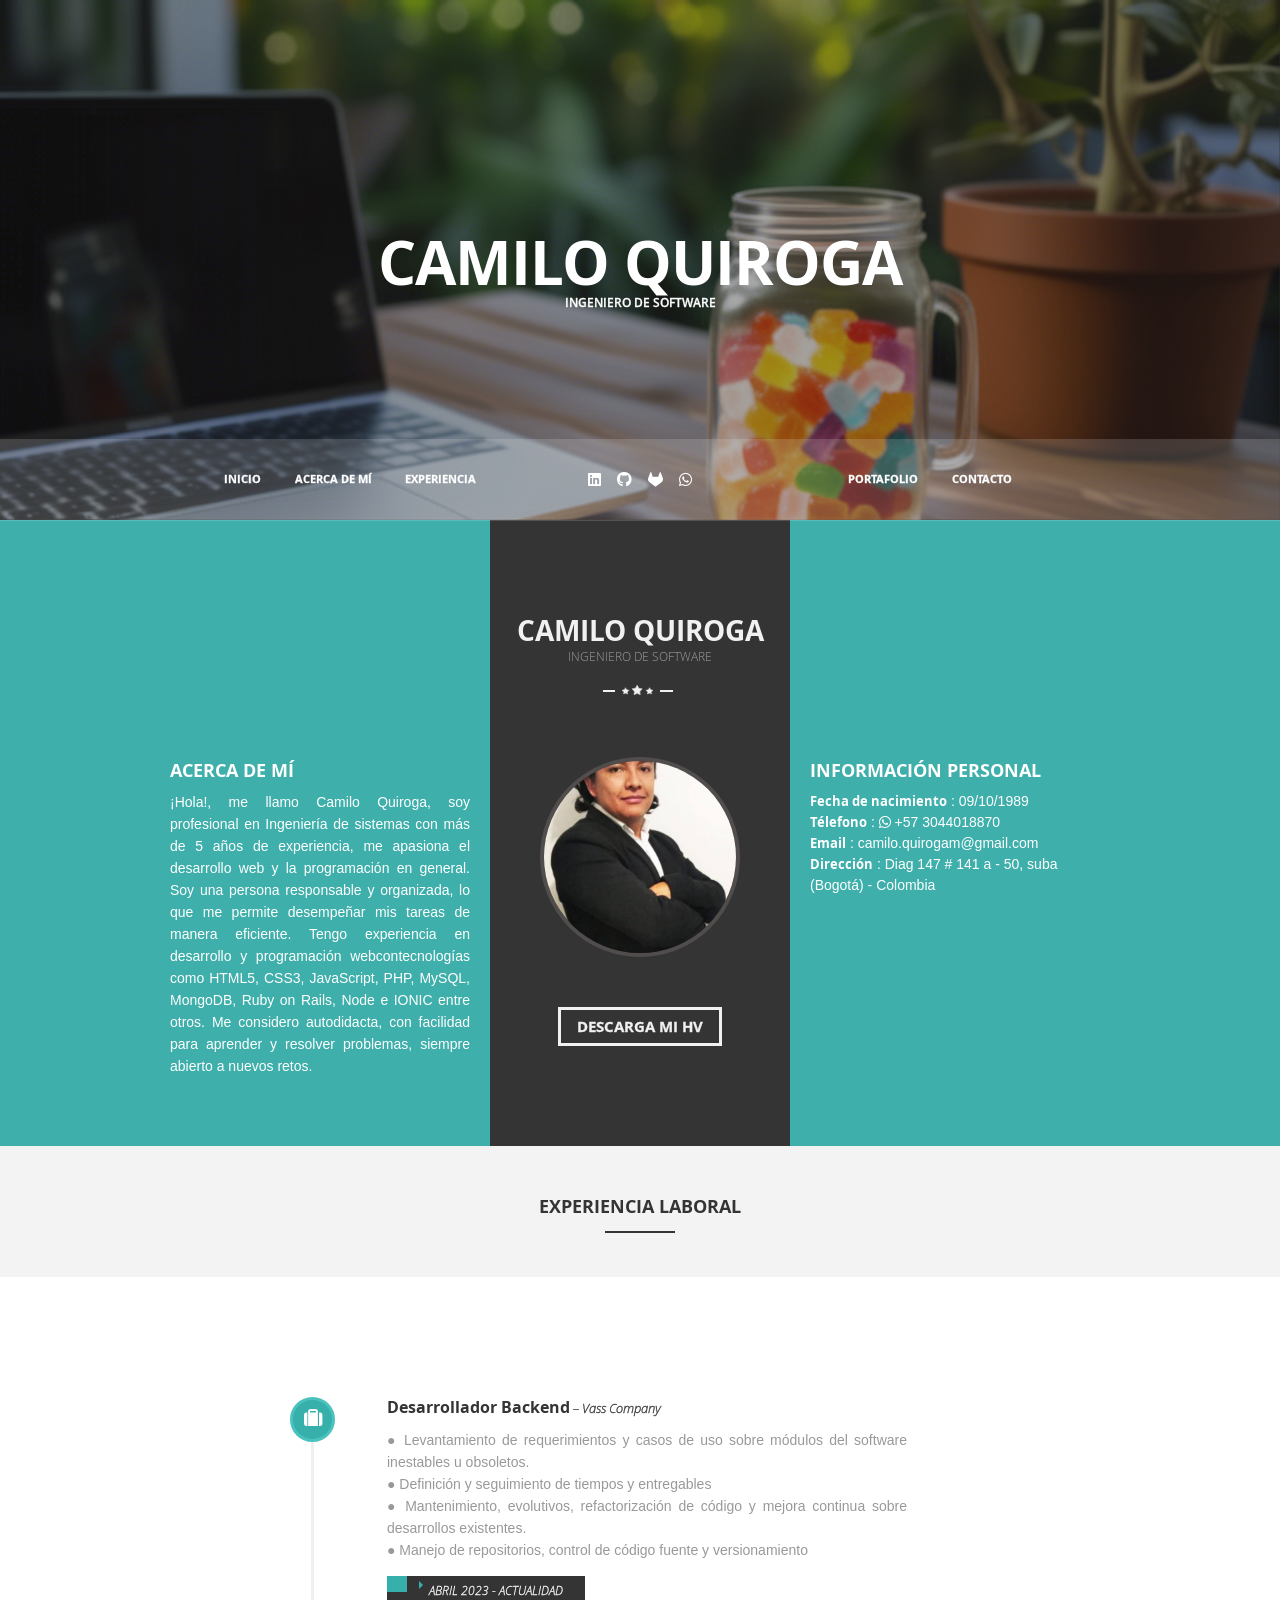
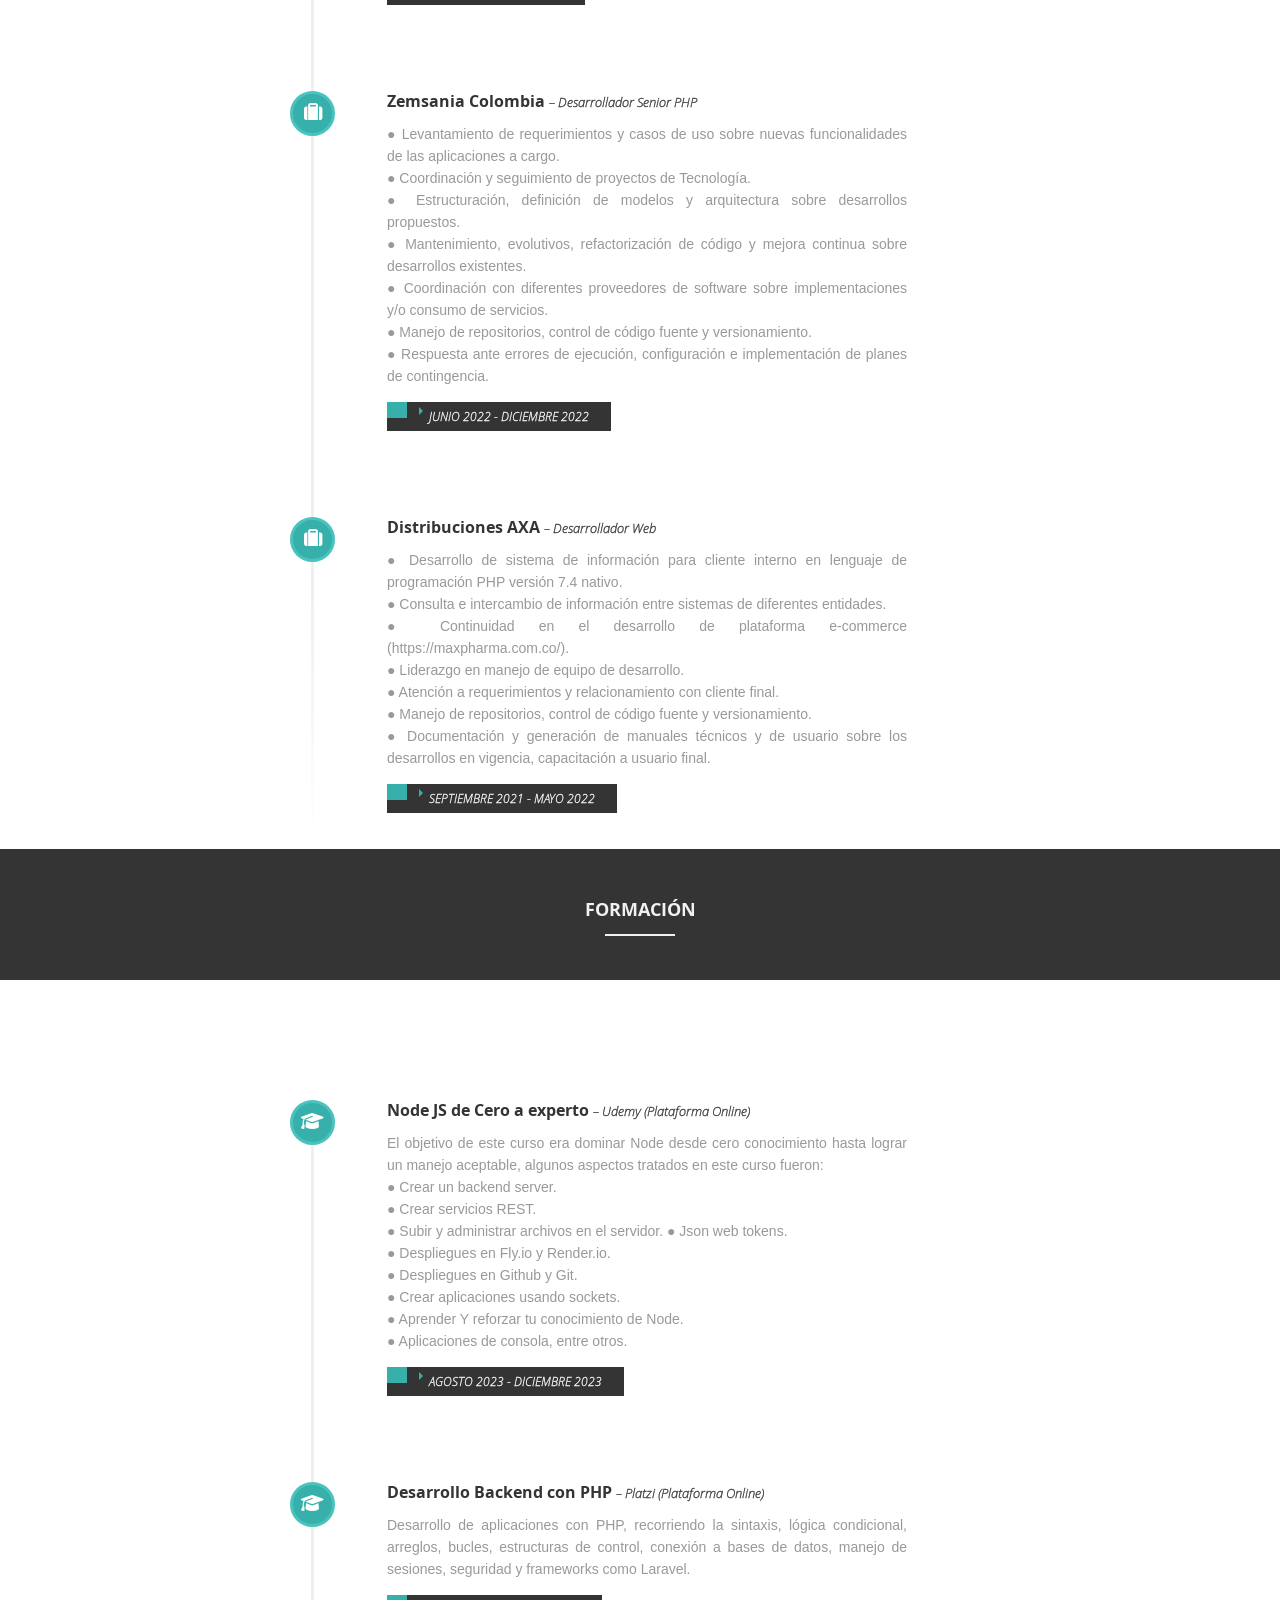
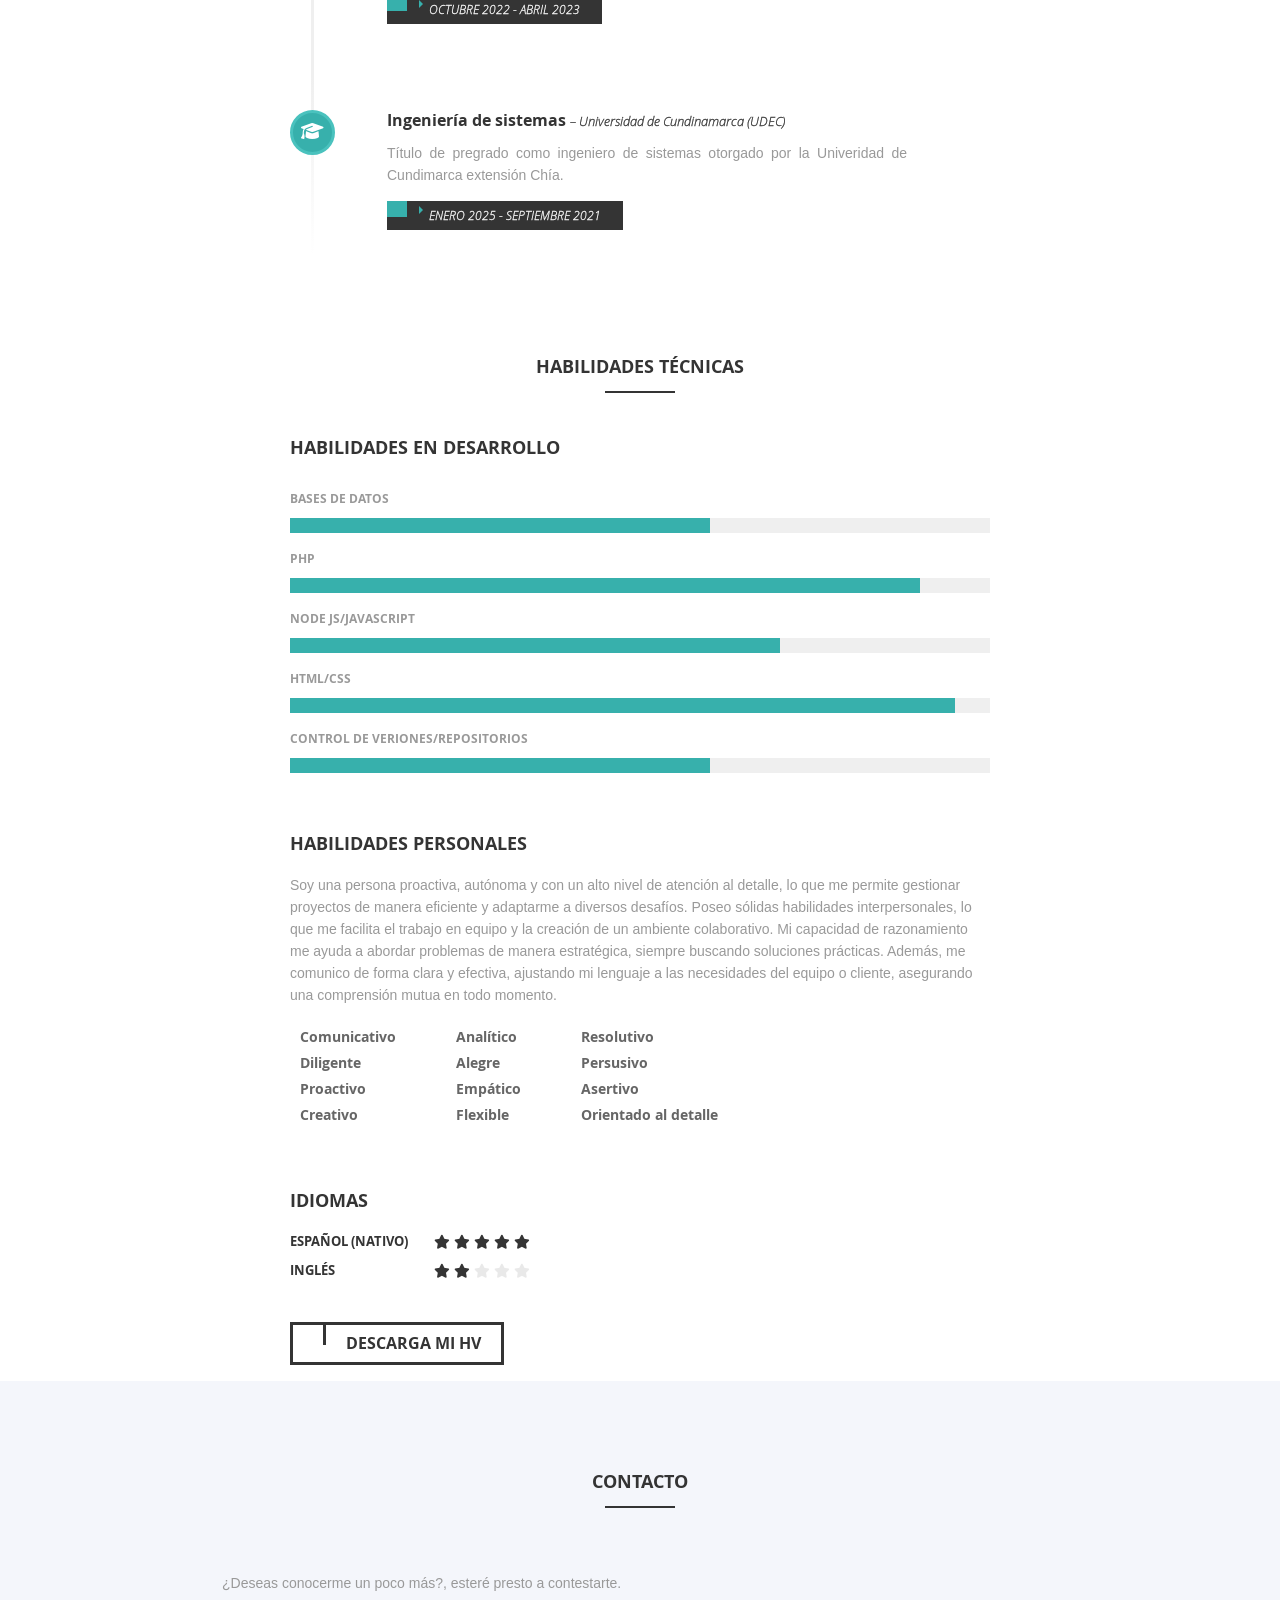
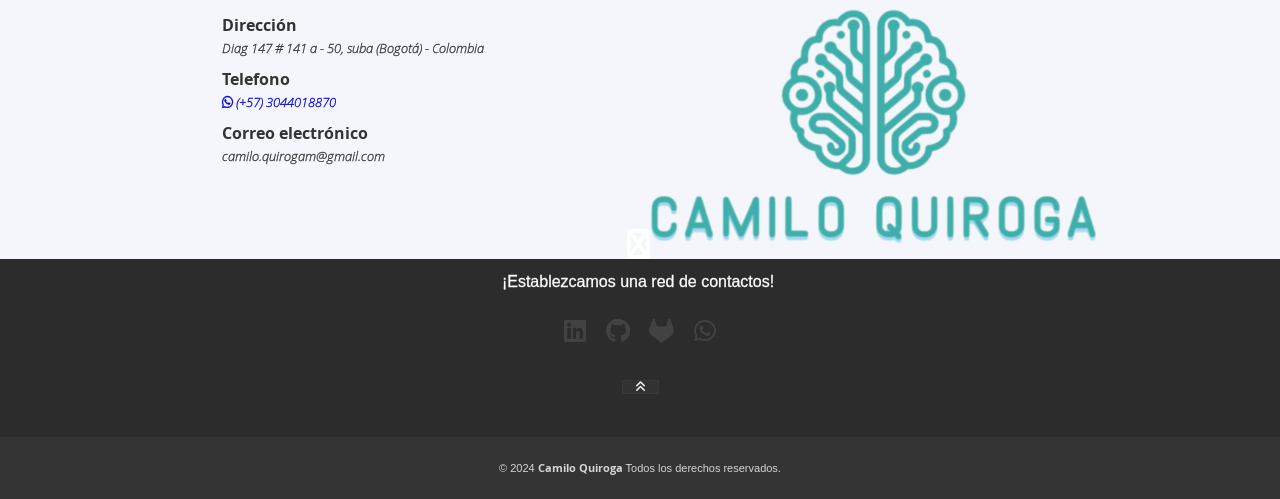
==== ES/index.html @ e5a6eadc "Portfolio base files" ====
<!DOCTYPE HTML>
<html>
<head>
	<meta http-equiv="Content-Type" content="text/html; charset=UTF-8">
	<meta name="author" content="Camilo Quiroga" />
	<meta name="viewport" content="width=device-width, initial-scale=1, maximum-scale=1">
	<title>Portafolio Camilo Quiroga</title>
	<link href="css/font.css" rel="stylesheet" type="text/css">
	<link href="css/etlinefont.css" rel="stylesheet" type="text/css">
	<link href="css/font-awesome.css" rel="stylesheet" type="text/css">
	<link href="css/base.css" rel="stylesheet" type="text/css">
	<link href="css/skeleton.css" rel="stylesheet" type="text/css">
	<link href="css/main.css" rel="stylesheet" type="text/css">
	<link href="css/magnific-popup.css" rel="stylesheet"  />
	<link href="css/flexslider.css" rel="stylesheet" />
	<link rel="icon" type="image/x-icon" href="images/favicon.ico">
	<link rel="stylesheet" href="https://cdnjs.cloudflare.com/ajax/libs/font-awesome/6.6.0/css/all.min.css" integrity="sha512-Kc323vGBEqzTmouAECnVceyQqyqdsSiqLQISBL29aUW4U/M7pSPA/gEUZQqv1cwx4OnYxTxve5UMg5GT6L4JJg==" crossorigin="anonymous" referrerpolicy="no-referrer" />
</head>
<body>
	<!-- Preloader -->
	<div id="loader">
			<!-- Preloader inner -->
	  <div id="loaderInner">
		<!-- Loader bars -->
			<div class="loaderBars">
				<span class="bar1 bar"></span>
				<span class="bar2 bar"></span>
				<span class="bar3 bar"></span>
			</div>
			<!-- End loader bars -->
	  </div>
	<!-- End preloader inner -->
	</div>
	<!-- End preloader -->
<!--Wrapper-->
<div id="wrapper">
	<!--Profile teaser-->
	<div class="profileTeaser ">
		<!--teaser-->
		<div class="teaser">
			<ul class="slide">
				<li><img src="images/profileImages/banner.jpg" class="slide" alt=""/>
						<div class="caption">
							<h1>Camilo Quiroga</h1>
							<p>Ingeniero de Software</p>
						</div>
				</li>
			</ul>
		</div>
		<!--End teaser-->
	</div>
	<!--End profile teaser-->
	<!--Header-->
	<header id="header" class="base">
		<!--Main header-->
			<div class="mainHeader default">
				<!--Container-->
			<div class="container clearfix">
				<a href="#" class="mobileBtn" ><i class="fa fa-bars"></i></a>
					<div class="six columns nav first">
							<!--Navigation-->
								<nav class="mainNav" >
								<ul>
									<li><a class="scroll" href="#wrapper">Inicio</a></li>
									<li><a class="scroll" href="#about">Acerca de mí</a></li>
									<li><a class="scroll" href="#resume">Experiencia</a></li>
								</ul>
								</nav>
							<!--End navigation-->
					</div>
			<div class="four columns headerSocials">
				<ul>
					<li><a href="https://www.linkedin.com/in/camilo-quiroga-b33b38131/"><i class="fa-brands fa-linkedin"></i></a></li>
					<li><a href="https://github.com/CQuiroga"><i class="fa-brands fa-github"></i></a></li>
					<li><a href="https://gitlab.com/camilo.quirogam"><i class="fa-brands fa-gitlab"></i></a></li>
					<li><a href="https://api.whatsapp.com/send/?phone=573044018870&text&type=phone_number&app_absent=0">
						<i class="fa-brands fa-whatsapp"></i></li></a>
					</li>
				</ul>
			</div>
				<div class="six columns nav second">
						<!--Navigation-->
							<nav class="mainNav" >
							<ul>
								<li><a class="scroll" href="#portfolio">Portafolio</a></li>
								<li><a class="scroll" href="#contact">Contacto</a></li>
							</ul>
							</nav>
						<!--End navigation-->
				</div>
			</div>
				<!--End container-->
			</div>
				<!--End main header-->
	</header>
	<!--End header-->
	<!--About section-->
			<section id="about" class="bgGreenDark">
						<!--Container-->
						<div class="container clearfix">
							<!--Intro-->
							<div class="one-third column intro">
								<h1>Acerca de mí</h1>
								<p style="text-align: justify;">
									¡Hola!, me llamo Camilo Quiroga, soy profesional en Ingeniería de sistemas con más de 5 años de experiencia,
									me apasiona el desarrollo web y la programación en general. Soy una persona responsable y organizada, 
									lo que me permite desempeñar mis tareas de manera eficiente. 
									Tengo experiencia en desarrollo y programación webcontecnologías como HTML5, CSS3, JavaScript, 
									PHP, MySQL, MongoDB, Ruby on Rails, Node e IONIC entre otros. Me considero autodidacta, con facilidad para aprender y resolver problemas, 
									siempre abierto a nuevos retos.</p>
							</div>
							<!--End intro-->
							<!--Profile-->
							<div class="one-third column profile tCenter bgGreyDark">
								<div class="innerProfile ">
							<div class="introTitle">
							<h1 class="prfTitle">Camilo Quiroga<span>Ingeniero de Software</span></h1>
							<img alt="" src="images/starL.png">
							</div>
							<div class="imgProfile">
								<img alt="" src="images/profileImages/foto.jpeg">
							</div>
							<a class=" btnLaunch " href="files/HV_Camilo_Quirogam.pdf">Descarga mi HV</a>
							</div>
							</div>
							<!--End profile-->
							<!--Info-->
							<div class="one-third column info">
								<h1>Información personal</h1>
								<ul>
									<li><span>Fecha de nacimiento</span> : 09/10/1989</li>
									<li><span>Télefono</span> : 
										<a href="https://api.whatsapp.com/send/?phone=573044018870&text&type=phone_number&app_absent=0" target="_blank" style="color: white;" rel="noopener noreferrer">
											<i class="fa-brands fa-whatsapp"></i> +57 3044018870</li>
										</a>
									<li><span>Email</span> : camilo.quirogam@gmail.com</li>
									<li><span>Dirección</span> : Diag 147 # 141 a - 50, suba (Bogotá) - Colombia</li>
								</ul>
							</div>
							<!--End info-->	
						</div>
						<!--End container-->
			</section>
			<!--End about section-->
	<!--Resume section-->
	<section id="resume" class="tCenter">
			<div class="tgreyHolder bgGrey ofsTMedium">
			<!--Big title-->
			<div class="bigTitle ">	
			<h1>Experiencia Laboral</h1>
			<img alt="" src="images/star.png">
			</div>
			<!--End big title-->				
			</div>
				<!--Container-->
				<div class="container clearfix">
			<!--Resume details-->							
					<div class="twelve columns resumeDetails margHTop margHBottom">
						<!--Employment-->
						<div class="employment">
							<!--Em-->
							<div class="em clearfix">
								<div class="dtIco">
									<span class="ico"><i class="fa fa-suitcase"></i></span>
								</div>
								<div class="det">
									<h3>Desarrollador Backend<span> – Vass Company</span> </h3>
									<p>● Levantamiento de requerimientos y casos de uso sobre módulos del
										software inestables u obsoletos. <br>
										● Definición y seguimiento de tiempos y entregables <br>
										● Mantenimiento, evolutivos, refactorización de código y mejora continua
										sobre desarrollos existentes. <br>
										● Manejo de repositorios, control de código fuente y versionamiento </p>
										<div class="date">
									<i class="fa fa-calendar-o"></i>
										<span>abril 2023 - Actualidad</span>
									</div>
								</div>
							</div>
							<!--End em-->
								<!--Em-->
								<div class="em clearfix">
									<div class="dtIco">
										<span class="ico"><i class="fa fa-suitcase"></i>
										</span>
									</div>
									<div class="det">
										<h3>Zemsania Colombia <span> – Desarrollador Senior PHP</span> </h3>
										<p>
											● Levantamiento de requerimientos y casos de uso sobre nuevas
											funcionalidades de las aplicaciones a cargo. <br>
											● Coordinación y seguimiento de proyectos de Tecnología. <br>
											● Estructuración, definición de modelos y arquitectura sobre desarrollos
											propuestos. <br>
											● Mantenimiento, evolutivos, refactorización de código y mejora continua
											sobre desarrollos existentes. <br>
											● Coordinación con diferentes proveedores de software sobre
											implementaciones y/o consumo de servicios. <br>
											● Manejo de repositorios, control de código fuente y
											versionamiento. <br>
											● Respuesta ante errores de ejecución, configuración e
											implementación de planes de contingencia.</p>
											<div class="date">
											<i class="fa fa-calendar-o"></i>
											<span>junio 2022 - diciembre 2022</span>
										</div>
									</div>
								</div>
								<!--End em-->
								<!--Em-->
								<div class="em clearfix">
									<div class="dtIco">
										<span class="ico"><i class="fa fa-suitcase"></i>
										</span>
									</div>
									<div class="det">
										<h3>Distribuciones AXA <span> – Desarrollador Web</span> </h3>
										<p>
											● Desarrollo de sistema de información para cliente interno en lenguaje
											de programación PHP versión 7.4 nativo. <br>
											● Consulta e intercambio de información entre sistemas de diferentes
											entidades. <br>
											● Continuidad en el desarrollo de plataforma e-commerce
											(https://maxpharma.com.co/). <br>
											● Liderazgo en manejo de equipo de desarrollo. <br>
											● Atención a requerimientos y relacionamiento con cliente final. <br>
											● Manejo de repositorios, control de código fuente y
											versionamiento. <br>
											● Documentación y generación de manuales técnicos y de usuario sobre
											los desarrollos en vigencia, capacitación a usuario final.</p>
											<div class="date">
											<i class="fa fa-calendar-o"></i>
											<span>septiembre 2021 - mayo 2022</span>
											
										</div>
									</div>
								</div>
								<!--End em-->
						</div>
						<!--End employment-->
						</div>
					<!--End resume details-->
					</div>
					<!--End container-->
						<div class="tdarkHolder bgGreyDark ofsTMedium">
						<!--Big title-->
						<div class="bigTitle dark">	
						<h1>Formación</h1>
						<img alt="" src="images/starL.png">
						</div>
						<!--End big title-->				
						</div>
							<!--Container-->
							<div class="container clearfix">
						<!--Resume details-->							
								<div class="twelve columns resumeDetails margHTop margHBottom">
									<!--Education-->
									<div class="education">
										<!--Ed-->
										<div class="ed clearfix">
											<div class="dtIco">
												<span class="ico"><i class="fa fa-graduation-cap"></i></span>
											</div>
											<div class="det">
												<h3>Node JS de Cero a experto <span> – Udemy (Plataforma Online)</span> </h3>
												<p>El objetivo de este curso era dominar Node desde cero conocimiento hasta lograr un manejo aceptable, algunos aspectos tratados en este curso fueron: <br>
													● Crear un backend server. <br>
													● Crear servicios REST. <br>
													● Subir y administrar archivos en el servidor.
													● Json web tokens. <br>
													● Despliegues en Fly.io y Render.io. <br>
													● Despliegues en Github y Git. <br>
													● Crear aplicaciones usando sockets. <br>
													● Aprender Y reforzar tu conocimiento de Node. <br>
													● Aplicaciones de consola, entre otros. </p>
													<div class="date">
													<i class="fa fa-calendar-o"></i>
													<span>Agosto 2023 - diciembre 2023</span>
													
												</div>
											</div>
										</div>
										<!--End ed-->
											<!--Ed-->
											<div class="ed clearfix">
												<div class="dtIco">
													<span class="ico"><i class="fa fa-graduation-cap"></i></span>
												</div>
												<div class="det">
													<h3>Desarrollo Backend con PHP <span> – Platzi (Plataforma Online)</span> </h3>
													<p>Desarrollo de aplicaciones con PHP, recorriendo la sintaxis, lógica condicional, arreglos, bucles, estructuras de control, conexión a bases de datos, manejo de sesiones, seguridad y frameworks como Laravel. </p>
														<div class="date">
														<i class="fa fa-calendar-o"></i>
														<span>octubre 2022 - abril 2023</span>
													</div>
												</div>
											</div>
											<!--End ed-->
											<!--Ed-->
											<div class="ed clearfix">
												<div class="dtIco">
													<span class="ico"><i class="fa fa-graduation-cap"></i></span>
												</div>
												<div class="det">
													<h3>Ingeniería de sistemas <span> – Universidad de Cundinamarca (UDEC)</span> </h3>
													<p>Título de pregrado como ingeniero de sistemas otorgado por la Univeridad de Cundimarca extensión Chía. </p>
														<div class="date">
														<i class="fa fa-calendar-o"></i>
														<span>enero 2025 - septiembre 2021</span>
													</div>
												</div>
											</div>
											<!--End ed-->
									</div>
									<!--End education-->
									</div>
								<!--End resume details-->
								</div>
								<!--End container-->
					<!--Skills-->			
					<div class="skills ofsTop ">
						<!--Big title-->
						<div class="bigTitle ">	
						<h1>Habilidades Técnicas</h1>
						<img src="images/star.png" alt="">
						</div>
						<!--End big title-->
						<!--Container-->
							<div class="container clearfix">							
							<!--Skills content-->
							<div class="skillsContent  twelve columns   margHBottom tLeft">
									<!--Skill-->
									<div class="skill ofsInBottom">
										<!--Skill title-->
										<div class="skillTitle ofsInBottom">
											<h1>Habilidades en desarrollo</h1>
										</div>
										<!--End skill title-->
										<!--Skill inner-->
										<div class="skillInner">
											<div class="skillBar">            
												 <div class="skillbarHolder">
												  <div class="skillbarTitle">Bases de datos</div>
												  <div class="percentage progra percent60"></div>    
												  </div>              
											</div>
											<div class="skillBar">            
											     <div class="skillbarHolder">
											      <div class="skillbarTitle">PHP</div>
											      <div class="percentage progra percent90"></div>    
											      </div>              
											</div>
											<div class="skillBar">            
											     <div class="skillbarHolder">
											      <div class="skillbarTitle">Node JS/Javascript</div>
											      <div class="percentage progra percent50"></div>    
											      </div>              
											</div>
											<div class="skillBar">            
											     <div class="skillbarHolder">
											      <div class="skillbarTitle">Html/Css</div>
											      <div class="percentage progra percent95"></div>    
											      </div>              
											</div>
											<div class="skillBar">            
												<div class="skillbarHolder">
												 <div class="skillbarTitle">Control de veriones/Repositorios</div>
												 <div class="percentage progra percent60"></div>    
												 </div>              
										   </div>
											</div>
											<!--End skill inner-->
									</div>
									<!--End skill-->
										<!--Skill-->
										<div class="skill ofsInBottom">
											<!--Skill title-->
											<div class="skillTitle ofsBSmall">
												<h1>Habilidades Personales</h1>
											</div>
											<!--End skill title-->
											<!--Skill inner-->
											<div class="skillInner">
												<div class="introSkill">
													<p>Soy una persona proactiva, autónoma y con un alto nivel de atención al detalle, 
														lo que me permite gestionar proyectos de manera eficiente y adaptarme a diversos desafíos. Poseo sólidas habilidades interpersonales,
														lo que me facilita el trabajo en equipo y la creación de un ambiente colaborativo. Mi capacidad de razonamiento me ayuda 
														a abordar problemas de manera estratégica, siempre buscando soluciones prácticas. Además, me comunico de forma clara y efectiva, 
														ajustando mi lenguaje a las necesidades del equipo o cliente, asegurando una comprensión mutua en todo momento. </p>	
												</div>
													<div class="personal ofsTSmall clearfix">	
														<ul class="pList">
														<li><i class="fa fa-arrow-circle-o-right"></i>Comunicativo</li>
														<li><i class="fa fa-arrow-circle-o-right"></i>Diligente</li>
														<li><i class="fa fa-arrow-circle-o-right"></i>Proactivo </li>
														<li><i class="fa fa-arrow-circle-o-right"></i>Creativo </li>
													</ul>
														<ul class="pList">
														<li><i class="fa fa-arrow-circle-o-right"></i>Analítico</li>
														<li><i class="fa fa-arrow-circle-o-right"></i>Alegre</li>
														<li><i class="fa fa-arrow-circle-o-right"></i>Empático</li>
														<li><i class="fa fa-arrow-circle-o-right"></i>Flexible</li>
													</ul>
														<ul class="pList">
														<li><i class="fa fa-arrow-circle-o-right"></i>Resolutivo</li>
														<li><i class="fa fa-arrow-circle-o-right"></i>Persusivo</li>
														<li><i class="fa fa-arrow-circle-o-right"></i>Asertivo</li>
														<li><i class="fa fa-arrow-circle-o-right"></i>Orientado al detalle</li>
														
													</ul>
													</div>
												</div>
												<!--End skill inner-->
										</div>
										<!--End skill-->
											<!--Skill-->
											<div class="skill ofsBMedium">
												<!--Skill title-->
												<div class="skillTitle ofsBSmall">
													<h1>Idiomas</h1>
												</div>
												<!--End skill title-->
												<!--Skill inner-->
												<div class="skillInner">
													<ul class="langList clearfix" style="display:grid;">
														<li>
															<h4>Español (nativo)</h4>
															<div class="rating">
															<span><i class="fa fa-star"></i></span>
															<span><i class="fa fa-star"></i></span>
															<span><i class="fa fa-star"></i></span>
															<span><i class="fa fa-star"></i></span>
															<span><i class="fa fa-star"></i></span>
															</div>
														</li>
															<li>
															<h4>Inglés</h4>
															<div class="rating">
															<span>	<i class="fa fa-star"></i></span>
															<span><i class="fa fa-star"></i></span>
															<span class="transparent"><i class="fa fa-star"></i></span>	
															<span class="transparent"><i class="fa fa-star"></i></span>	
															<span class="transparent"><i class="fa fa-star"></i></span>	
															</div>
														</li>
													</ul>
													</div>
													<!--End skill inner-->
											</div>
											<!--End skill-->
											<!--Bet Buttons-->
											<div class="getBtn">
												<div class="getCv">
												<a href="files/HV_Camilo_Quirogam.pdf"><i class="fa fa-arrow-circle-o-down"></i>
												<h3>Descarga mi HV</h3>
												</a>
												</div>
											</div>
											<!--End get buttons-->
							</div>
							<!--End skills content-->
						</div>
						<!--End container-->
					</div>
					<!--End skills-->	
	</section>
	<!--End resume section-->
		<!--Portfolio section-->
		<!--End portfolio section-->
							<!--Contact section-->
							<section id="contact" class=" contact ofsTop">
									<!--Big title-->
									<div class="bigTitle tCenter">	
									<h1>Contacto</h1>
									<img src="images/star.png" alt="">
									</div>
									<!--Contact inner-->
									<div class="contactInner clearfix">
									<!--Container-->
									<div class="container clearfix">
										<div class="sixteen columns">
											<!--Contact form-->
											<div class="contactForm">
														<!--Input columns-->
														<div class="inputColumns clearfix">
														<div class="column1">
															<div class="columnInner">
																<div class="det">
																	<p>¿Deseas conocerme un poco más?, esteré presto a contestarte. </p>
																	<br>
																	<h3>Dirección <span> <br>
																		Diag 147 # 141 a - 50, suba (Bogotá) - Colombia</span> 
																	</h3>
																	<h3>Telefono <span> <br>
																		<a href="https://api.whatsapp.com/send/?phone=573044018870&text&type=phone_number&app_absent=0" target="_blank" rel="noopener noreferrer">
																			<i class="fa-brands fa-whatsapp"></i> (+57) 3044018870</a></span> 
																   </h3>
																   <h3>Correo electrónico <span> <br>
																	camilo.quirogam@gmail.com</span> 
															   </h3>
																</div>
																</p>
															</div>
														</div>
														<!--Column-->
														<div class="column2">
															<div class="columnInner">
															 <img src="images/logo.png" alt="">
															</div>
														</div>
														<!--End column-->
														</div>
														<!--End input columns-->
												<!--Contact form message-->
												<!--End contact form message-->
											</div>
											<!--End contact form-->
										</div>
										</div>
										<!--End container-->
										</div>
										<!--End contact inner-->
							</section>
							<!--End contact section-->
								<!--Instagram feed-->
								<section class="instagramFeed">
									<!--Instagram inner-->
									<div class="instaInner">
										<div class="insta">
											<div class="instaTitle">
											<i class="fa fa-instagram"></i>
											<h3>¡Establezcamos una red de contactos!</h3>
										</div>
										</div>
									<ul class="instaFeed" id="instafeed"></ul>
									</div>
									<!--End instagram inner-->
								</section>
								<!--End instagram feed-->
								<!--Footer-->	
								<footer id="footer" class="footer tCenter">
								<!--Footer top-->
								<div class="footerTop ofsInTop ofsBMedium">
										<!--Container-->
										<div class="container clearfix">
												<!--Footer top inner-->
												<div class="ftInner">
												<ul class="socialsFooter">
													<li><a href="https://www.linkedin.com/in/camilo-quiroga-b33b38131/"><i class="fa-brands fa-linkedin"></i></a></li>
													<li><a href="https://github.com/CQuiroga"><i class="fa-brands fa-github"></i></a></li>
													<li><a href="https://gitlab.com/camilo.quirogam"><i class="fa-brands fa-gitlab"></i></a></li>
													<li><a href="https://api.whatsapp.com/send/?phone=573044018870&text&type=phone_number&app_absent=0" target="_blank" style="color: white;" rel="noopener noreferrer">
														<i class="fa-brands fa-whatsapp"></i></a>
													</li>
												</ul>
												<div class="top">
													<a class="scroll" href="#wrapper"><i class="fa fa-angle-double-up"></i></a>
												</div>	
												</div>
												<!--End footer top inner-->
										</div>
											<!--End container-->
								</div>
								<!--End footer top-->
							<!--Footer bottom-->
							<div class="footerBottom ofsTSmall ofsBSmall">
									<!--Container-->
									<div class="container clearfix">
											<!--Footer bottom inner-->
											<div class="fbInner">
											<p>&copy; 2024 <span class="brand">Camilo Quiroga</span> Todos los derechos reservados.</p>
											</div>
											<!--End footer bottom inner-->
							</div>
								<!--End container-->
							</div>
								<!--End footer bottom-->
						</footer>
					<!--End footer-->
</div>
<!--End wrapper-->
<!--Javascript-->
<script src="js/jquery-1.9.1.min.js" type="text/javascript"></script>
<script src="js/jquery-migrate-1.2.1.js" type="text/javascript"></script>
<script src="js/jquery.flexslider-min.js" type="text/javascript"></script>
<script src="js/jquery.easing.1.3.js" type="text/javascript"></script>
<script src="js/jquery.smooth-scroll.js" type="text/javascript"></script>
<script src="js/jquery.quicksand.js" type="text/javascript"></script>
<script src="js/modernizr.custom.js" type="text/javascript"></script>
<script src="js/jquery.magnific-popup.js" type="text/javascript"></script>
<script src="js/jquery.tweet.js" type="text/javascript"></script>
<script src="js/spectragram.min.js" type="text/javascript"></script>
<script src="js/Placeholders.min.js" type="text/javascript"></script>
<script src="js/script.js" type="text/javascript"></script>






<!-- Google analytics -->


<!-- End google analytics -->


</body>
</html>
---- ES/css/font.css ----
@font-face {
    font-family: 'open_sansbold';
    src: url('../font/OpenSans-Bold-webfont.eot');
    src: url('../font/OpenSans-Bold-webfont.eot?#iefix') format('embedded-opentype'),
		url('../font/OpenSans-Bold-webfont.woff') format('woff'),
		url('../font/OpenSans-Bold-webfont.ttf') format('truetype'),
         url('../OpenSans-Bold-webfont.svg#open_sansbold') format('svg');
    font-weight: normal;
    font-style: normal;

}

@font-face {
    font-family: 'open_sansbold_italic';
    src: url('../font/OpenSans-BoldItalic-webfont.eot');
    src: url('../font/OpenSans-BoldItalic-webfont.eot?#iefix') format('embedded-opentype'),
	url('../font/OpenSans-BoldItalic-webfont.woff') format('woff'),
         url('../font/OpenSans-BoldItalic-webfont.ttf') format('truetype'),
         url('../font/OpenSans-BoldItalic-webfont.svg#open_sansbold_italic') format('svg');
    font-weight: normal;
    font-style: normal;

}


@font-face {
    font-family: 'open_sansextrabold';
    src: url('../font/OpenSans-ExtraBold-webfont.eot');
    src: url('../font/OpenSans-ExtraBold-webfont.eot?#iefix') format('embedded-opentype'),
 		 url('../font/OpenSans-ExtraBold-webfont.woff') format('woff'),
         url('../font/OpenSans-ExtraBold-webfont.ttf') format('truetype'),
         url('../font/OpenSans-ExtraBold-webfont.svg#open_sansextrabold') format('svg');
    font-weight: normal;
    font-style: normal;

}


@font-face {
    font-family: 'open_sansextrabold_italic';
    src: url('../font/OpenSans-ExtraBoldItalic-webfont.eot');
    src: url('../font/OpenSans-ExtraBoldItalic-webfont.eot?#iefix') format('embedded-opentype'),
		 url('../font/OpenSans-ExtraBoldItalic-webfont.woff') format('woff'),
         url('../font/OpenSans-ExtraBoldItalic-webfont.ttf') format('truetype'),
         url('../font/OpenSans-ExtraBoldItalic-webfont.svg#open_sansextrabold_italic') format('svg');
    font-weight: normal;
    font-style: normal;

}


@font-face {
    font-family: 'open_sansitalic';
    src: url('../font/OpenSans-Italic-webfont.eot');
    src: url('../font/OpenSans-Italic-webfont.eot?#iefix') format('embedded-opentype'),
 		 url('../font/OpenSans-Italic-webfont.woff') format('woff'),
         url('../font/OpenSans-Italic-webfont.ttf') format('truetype'),
         url('../font/OpenSans-Italic-webfont.svg#open_sansitalic') format('svg');
    font-weight: normal;
    font-style: normal;

}


@font-face {
    font-family: 'open_sanslight';
    src: url('../font/OpenSans-Light-webfont.eot');
    src: url('../font/OpenSans-Light-webfont.eot?#iefix') format('embedded-opentype'),
 		 url('../font/OpenSans-Light-webfont.woff') format('woff'),
         url('../font/OpenSans-Light-webfont.ttf') format('truetype'),
         url('../font/OpenSans-Light-webfont.svg#open_sanslight') format('svg');
    font-weight: normal;
    font-style: normal;

}



@font-face {
    font-family: 'open_sanslight_italic';
    src: url('../font/OpenSans-LightItalic-webfont.eot');
    src: url('../font/OpenSans-LightItalic-webfont.eot?#iefix') format('embedded-opentype'),
		 url('../font/OpenSans-LightItalic-webfont.woff') format('woff'),
         url('../font/OpenSans-LightItalic-webfont.ttf') format('truetype'),
         url('../font/OpenSans-LightItalic-webfont.svg#open_sanslight_italic') format('svg');
    font-weight: normal;
    font-style: normal;

}

@font-face {
    font-family: 'open_sansregular';
    src: url('../font/OpenSans-Regular-webfont.eot');
    src: url('../font/OpenSans-Regular-webfont.eot?#iefix') format('embedded-opentype'),
		 url('../font/OpenSans-Regular-webfont.woff') format('woff'),
         url('../font/OpenSans-Regular-webfont.ttf') format('truetype'),
         url('../font/OpenSans-Regular-webfont.svg#open_sansregular') format('svg');
    font-weight: normal;
    font-style: normal;

}


@font-face {
    font-family: 'open_sanssemibold';
    src: url('../font/OpenSans-Semibold-webfont.eot');
    src: url('../font/OpenSans-Semibold-webfont.eot?#iefix') format('embedded-opentype'),
 		 url('../font/OpenSans-Semibold-webfont.woff') format('woff'),
         url('../font/OpenSans-Semibold-webfont.ttf') format('truetype'),
         url('../font/OpenSans-Semibold-webfont.svg#open_sanssemibold') format('svg');
    font-weight: normal;
    font-style: normal;

}

@font-face {
    font-family: 'open_sanssemibold_italic';
    src: url('../font/OpenSans-SemiboldItalic-webfont.eot');
    src: url('../font/OpenSans-SemiboldItalic-webfont.eot?#iefix') format('embedded-opentype'),
		 url('../font/OpenSans-SemiboldItalic-webfont.woff') format('woff'),
         url('../font/OpenSans-SemiboldItalic-webfont.ttf') format('truetype'),
         url('../font/OpenSans-SemiboldItalic-webfont.svg#open_sanssemibold_italic') format('svg');
    font-weight: normal;
    font-style: normal;

}





@font-face {
    font-family: 'RobotoBoldCondensed';
    src: url('../font/Roboto-BoldCondensed-webfont.eot');
    src: url('../font/Roboto-BoldCondensed-webfont.eot?#iefix') format('embedded-opentype'),
         url('../font/Roboto-BoldCondensed-webfont.woff') format('woff'),
         url('../font/Roboto-BoldCondensed-webfont.ttf') format('truetype'),
         url('../font/Roboto-BoldCondensed-webfont.svg#RobotoBoldCondensed') format('svg');
    font-weight: normal;
    font-style: normal;

}



@font-face {
    font-family: 'RobotoMedium';
    src: url('../font/Roboto-Medium-webfont.eot');
    src: url('../font/Roboto-Medium-webfont.eot?#iefix') format('embedded-opentype'),
         url('../font/Roboto-Medium-webfont.woff') format('woff'),
         url('../font/Roboto-Medium-webfont.ttf') format('truetype'),
         url('../font/Roboto-Medium-webfont.svg#RobotoMedium') format('svg');
    font-weight: normal;
    font-style: normal;

}
---- ES/css/etlinefont.css ----
@font-face {
	font-family: 'et-line';
	src:url('../font/et-line.eot');
	src:url('../font/et-line.eot?#iefix') format('embedded-opentype'),
		url('../font/et-line.woff') format('woff'),
		url('../font/et-line.ttf') format('truetype'),
		url('../font/et-line.svg#et-line') format('svg');
	font-weight: normal;
	font-style: normal;
}

/* Use the following CSS code if you want to use data attributes for inserting your icons */
[data-icon]:before {
	font-family: 'et-line';
	content: attr(data-icon);
	speak: none;
	font-weight: normal;
	font-variant: normal;
	text-transform: none;
	line-height: 1;
	-webkit-font-smoothing: antialiased;
	-moz-osx-font-smoothing: grayscale;
	display:inline-block;
}

/* Use the following CSS code if you want to have a class per icon */
/*
Instead of a list of all class selectors,
you can use the generic selector below, but it's slower:
[class*="icon-"] {
*/
.icon-mobile, .icon-laptop, .icon-desktop, .icon-tablet, .icon-phone, .icon-document, .icon-documents, .icon-search, .icon-clipboard, .icon-newspaper, .icon-notebook, .icon-book-open, .icon-browser, .icon-calendar, .icon-presentation, .icon-picture, .icon-pictures, .icon-video, .icon-camera, .icon-printer, .icon-toolbox, .icon-briefcase, .icon-wallet, .icon-gift, .icon-bargraph, .icon-grid, .icon-expand, .icon-focus, .icon-edit, .icon-adjustments, .icon-ribbon, .icon-hourglass, .icon-lock, .icon-megaphone, .icon-shield, .icon-trophy, .icon-flag, .icon-map, .icon-puzzle, .icon-basket, .icon-envelope, .icon-streetsign, .icon-telescope, .icon-gears, .icon-key, .icon-paperclip, .icon-attachment, .icon-pricetags, .icon-lightbulb, .icon-layers, .icon-pencil, .icon-tools, .icon-tools-2, .icon-scissors, .icon-paintbrush, .icon-magnifying-glass, .icon-circle-compass, .icon-linegraph, .icon-mic, .icon-strategy, .icon-beaker, .icon-caution, .icon-recycle, .icon-anchor, .icon-profile-male, .icon-profile-female, .icon-bike, .icon-wine, .icon-hotairballoon, .icon-globe, .icon-genius, .icon-map-pin, .icon-dial, .icon-chat, .icon-heart, .icon-cloud, .icon-upload, .icon-download, .icon-target, .icon-hazardous, .icon-piechart, .icon-speedometer, .icon-global, .icon-compass, .icon-lifesaver, .icon-clock, .icon-aperture, .icon-quote, .icon-scope, .icon-alarmclock, .icon-refresh, .icon-happy, .icon-sad, .icon-facebook, .icon-twitter, .icon-googleplus, .icon-rss, .icon-tumblr, .icon-linkedin, .icon-dribbble {
	font-family: 'et-line';
	speak: none;
	font-style: normal;
	font-weight: normal;
	font-variant: normal;
	text-transform: none;
	line-height: 1;
	-webkit-font-smoothing: antialiased;
	-moz-osx-font-smoothing: grayscale;
	display:inline-block;
}
.icon-mobile:before {
	content: "\e000";
}
.icon-laptop:before {
	content: "\e001";
}
.icon-desktop:before {
	content: "\e002";
}
.icon-tablet:before {
	content: "\e003";
}
.icon-phone:before {
	content: "\e004";
}
.icon-document:before {
	content: "\e005";
}
.icon-documents:before {
	content: "\e006";
}
.icon-search:before {
	content: "\e007";
}
.icon-clipboard:before {
	content: "\e008";
}
.icon-newspaper:before {
	content: "\e009";
}
.icon-notebook:before {
	content: "\e00a";
}
.icon-book-open:before {
	content: "\e00b";
}
.icon-browser:before {
	content: "\e00c";
}
.icon-calendar:before {
	content: "\e00d";
}
.icon-presentation:before {
	content: "\e00e";
}
.icon-picture:before {
	content: "\e00f";
}
.icon-pictures:before {
	content: "\e010";
}
.icon-video:before {
	content: "\e011";
}
.icon-camera:before {
	content: "\e012";
}
.icon-printer:before {
	content: "\e013";
}
.icon-toolbox:before {
	content: "\e014";
}
.icon-briefcase:before {
	content: "\e015";
}
.icon-wallet:before {
	content: "\e016";
}
.icon-gift:before {
	content: "\e017";
}
.icon-bargraph:before {
	content: "\e018";
}
.icon-grid:before {
	content: "\e019";
}
.icon-expand:before {
	content: "\e01a";
}
.icon-focus:before {
	content: "\e01b";
}
.icon-edit:before {
	content: "\e01c";
}
.icon-adjustments:before {
	content: "\e01d";
}
.icon-ribbon:before {
	content: "\e01e";
}
.icon-hourglass:before {
	content: "\e01f";
}
.icon-lock:before {
	content: "\e020";
}
.icon-megaphone:before {
	content: "\e021";
}
.icon-shield:before {
	content: "\e022";
}
.icon-trophy:before {
	content: "\e023";
}
.icon-flag:before {
	content: "\e024";
}
.icon-map:before {
	content: "\e025";
}
.icon-puzzle:before {
	content: "\e026";
}
.icon-basket:before {
	content: "\e027";
}
.icon-envelope:before {
	content: "\e028";
}
.icon-streetsign:before {
	content: "\e029";
}
.icon-telescope:before {
	content: "\e02a";
}
.icon-gears:before {
	content: "\e02b";
}
.icon-key:before {
	content: "\e02c";
}
.icon-paperclip:before {
	content: "\e02d";
}
.icon-attachment:before {
	content: "\e02e";
}
.icon-pricetags:before {
	content: "\e02f";
}
.icon-lightbulb:before {
	content: "\e030";
}
.icon-layers:before {
	content: "\e031";
}
.icon-pencil:before {
	content: "\e032";
}
.icon-tools:before {
	content: "\e033";
}
.icon-tools-2:before {
	content: "\e034";
}
.icon-scissors:before {
	content: "\e035";
}
.icon-paintbrush:before {
	content: "\e036";
}
.icon-magnifying-glass:before {
	content: "\e037";
}
.icon-circle-compass:before {
	content: "\e038";
}
.icon-linegraph:before {
	content: "\e039";
}
.icon-mic:before {
	content: "\e03a";
}
.icon-strategy:before {
	content: "\e03b";
}
.icon-beaker:before {
	content: "\e03c";
}
.icon-caution:before {
	content: "\e03d";
}
.icon-recycle:before {
	content: "\e03e";
}
.icon-anchor:before {
	content: "\e03f";
}
.icon-profile-male:before {
	content: "\e040";
}
.icon-profile-female:before {
	content: "\e041";
}
.icon-bike:before {
	content: "\e042";
}
.icon-wine:before {
	content: "\e043";
}
.icon-hotairballoon:before {
	content: "\e044";
}
.icon-globe:before {
	content: "\e045";
}
.icon-genius:before {
	content: "\e046";
}
.icon-map-pin:before {
	content: "\e047";
}
.icon-dial:before {
	content: "\e048";
}
.icon-chat:before {
	content: "\e049";
}
.icon-heart:before {
	content: "\e04a";
}
.icon-cloud:before {
	content: "\e04b";
}
.icon-upload:before {
	content: "\e04c";
}
.icon-download:before {
	content: "\e04d";
}
.icon-target:before {
	content: "\e04e";
}
.icon-hazardous:before {
	content: "\e04f";
}
.icon-piechart:before {
	content: "\e050";
}
.icon-speedometer:before {
	content: "\e051";
}
.icon-global:before {
	content: "\e052";
}
.icon-compass:before {
	content: "\e053";
}
.icon-lifesaver:before {
	content: "\e054";
}
.icon-clock:before {
	content: "\e055";
}
.icon-aperture:before {
	content: "\e056";
}
.icon-quote:before {
	content: "\e057";
}
.icon-scope:before {
	content: "\e058";
}
.icon-alarmclock:before {
	content: "\e059";
}
.icon-refresh:before {
	content: "\e05a";
}
.icon-happy:before {
	content: "\e05b";
}
.icon-sad:before {
	content: "\e05c";
}
.icon-facebook:before {
	content: "\e05d";
}
.icon-twitter:before {
	content: "\e05e";
}
.icon-googleplus:before {
	content: "\e05f";
}
.icon-rss:before {
	content: "\e060";
}
.icon-tumblr:before {
	content: "\e061";
}
.icon-linkedin:before {
	content: "\e062";
}
.icon-dribbble:before {
	content: "\e063";
}
---- ES/css/base.css ----
/*
* Skeleton V1.2
* Copyright 2011, Dave Gamache
* www.getskeleton.com
* Free to use under the MIT license.
* http://www.opensource.org/licenses/mit-license.php
* 6/20/2012
*/


/* Table of Content
==================================================
	#Reset & Basics
	#Basic Styles
	#Typography
	#Links
	#Buttons
	#Browser Fix
	#Misc


/* #Reset & Basics (Inspired by E. Meyers)
================================================== */

*, *:before, *:after {
    -moz-box-sizing: border-box;
	-webkit-box-sizing :border-box;
	-ms-box-sizing: border-box;
	-o-box-sizing: border-box;
}



	html, body, div, span, applet, object, iframe, h1, h2, h3, h4, h5, h6, p, blockquote, pre, a, abbr, acronym, address, big, cite, code, del, dfn, em, img, ins, kbd, q, s, samp, small, strike, strong, sub, sup, tt, var, b, u, i, center, dl, dt, dd, ol, ul, li, fieldset, form, label, legend, table, caption, tbody, tfoot, thead, tr, th, td, article, aside, canvas, details, embed, figure, figcaption, footer, header, hgroup, menu, nav, output, ruby, section, summary, time, mark, audio, video {
		margin: 0;
		padding: 0;
		border: 0;
		font-size: 100%;
		font: inherit;
		vertical-align: baseline; 
		text-decoration:none;}
	article, aside, details, figcaption, figure, footer, header, hgroup, menu, nav, section {
		display: block; }

	ol, ul {
		list-style: none; }
	blockquote, q {
		quotes: none; }
	blockquote:before, blockquote:after,
	q:before, q:after {
		content: '';
		content: none; }
	table {
		border-collapse: collapse;
		border-spacing: 0; }
		
img {
    display: inline-block;
    vertical-align: middle;
}

img {
    height: auto;
    max-width: 100%;
}


*::-moz-selection {
    background: #111111;
    color: #ffffff;
}

a:focus {
outline: 0;
}

iframe{width:100%;frameborder:0;}
	


/* #Basic Styles
================================================== */
	body {
		background: #ffffff;
		font: 14px/21px 'open_sans', Arial, sans-serif;
		color: #999999;
		-webkit-font-smoothing: antialiased; /* Fix for webkit rendering */
		-webkit-text-size-adjust: 100%;

		
 }



/* #Typography and #Common style
================================================== */
	h1, h2, h3, h4, h5, h6 {color: #343434;font-weight: normal;text-transform:uppercase;}
	

	
	
	
	h2{font-size:18px;}
	h3{font-size:16px;margin-bottom:10px;}
	
	p{line-height:22px;}
	em { font-style: italic; }
	strong { font-weight: bold; color: #333; }
	small { font-size: 80%; }
	
	
	.bigTitle{
		position:relative;
	}

	.bigTitle img {
	    background:#ffffff;
	    left: 48.53%;
	    padding: 3px 7px;
	    position: absolute;
	    top: 37px;
	    width: 3%;
	    display: none;
	}
	
	.tgreyHolder .bigTitle img {
	    background:#f4f4f4;
	}.tdarkHolder .bigTitle img {
	    background:#343434;
	}

	.bigTitle h1{
		font-size:18px;
		margin-bottom:50px;
		display:inline-block;
		padding:10px 20px;
		position:relative;
	}
	
	.bigTitle h1:after {
	    background:#343434;
	    content: "";
	    height: 2px;
	    left: 50%;
	    position: absolute;
	    top: 45px;
	    width: 70px;
	    margin-left: -35px;
	}.bigTitle.dark h1 {
	    color:#f1f1f1;
	}.bigTitle.dark h1:after {
	    background:#f1f1f1;
	}
	
	.introTitle {
	    position: relative;
	}
	
	.introTitle h1:after {
	    background: none repeat scroll 0 0 #f1f1f1;
	    content: "";
	    height: 2px;
	    left: 50%;
	    margin-left: -36.8px;
	    position: absolute;
	    top: 70px;
	    width: 70px;
	}.introTitle img {
	    background:#343434;
	    left: 41.8%;
	    padding: 3px 7px;
	    position: absolute;
	    top: 62px;
	    width: 15%;
	}
	
	.smallIntro p{
		color:#ffffff;
		font-size:20px;
		display:inline-block;
		
	}
	.singleTeaser{
		background:#4ac2be;
		position:relative;
		overflow: hidden;
	}
	
	.imgTS{
	    background-position: 50% 35%;
	    background-size: cover;
	    display: block;
	    height: 100%;
	    overflow: hidden;
	    position: absolute;
	    right: 0;
	    width: 53%;
		top:0;
	}
	
	.stInner{
		color:#ffffff;
	}
	

	
	 a.btnLaunch{
		
	    border: 3px solid #ffffff;
	    color: #ffffff;
	    display: inline-block;
	    font-size: 15px;
		margin-left:100px;
		padding:6px 16px;
	}
	a.btnLaunch:hover{
		color:#343434;
		background:#ffffff;
	}
	.logo h1, .caption h1, .ctl a, .introTitle h1, a.latestBtn, .projTitle h1, .cltInner h1
	 , .cltInner a, .blContinue, .viewAll a, .postTitleL h1, .postTitle h1 a, .tagsSingle h4 , .comments h2, .respond h2, .widget h2,
	.comments .reply-btn a , .contactForm #submit, .replyForm #submit, .contactInner h1, .more a, .innerIntro h1,  a.btnLaunch
	, .bigTitle h1, .buyLink a, .aboutTitle h1, .aboutInfo .ctl a, .rcgIntro h1, .rcgDet h1, .skillTitle h1, .getCv h3 , .printCV h3, .info h1, .intro h1, h1.prfTitle  {
		font-family: 'open_sansbold', Arial, sans-serif;
	}
	.logo h1 span, .caption p,  .itemDesc h3,  .rcgDet h3 {
		font-family: 'open_sanssemibold', Arial, sans-serif;
	}.author a, .fbInner p .brand, .stp h3, .expDet h3, .smallIntro p span, .feedInner h3 , .mainNav li a, .aboutInfo li span, .det h3, .skillbarTitle, .pList li, .langList h4, .info ul li span{
		font-family: 'open_sansbold', Arial, sans-serif;
	}.innerIntro h1 span,  ul#category li a, .projTitle p, .postMeta span, .postMeta span a
	, .postSingle blockquote, .itemDesc span, .postTitleL p, .tweets .tweet_list, .word h3 span, .word p, .det h3 span, .date span
	, .rcgDet h3 span {
		font-family: 'open_sanslight_italic', Arial, sans-serif;

	}.innerIntro p .brand,  .rcgIntro p {
		font-family: 'open_sanssemibold_italic', Arial, sans-serif;

	}
	

	
	.pagination ul li, .tagsListSingle li a, .searchForm input[type="text"], .catList li a, .catArchives li a, .meta li a, .tagsList li a
	, .pstlDet .postTitle h1, .pstlDet .postTitle h1 a, .smallIntro p, .aboutTitle h1 span , .aboutIntro h1, h1.prfTitle span {
		font-family: 'open_sanslight', Arial, sans-serif;
	}
	
	ul#category li a, .itemDesc span, .aboutTitle h1 span, .det h3 span, .det .date span, .insta h3
	, .postMeta, .blContinue, .postSingle, .sidebar, .mainNav li a , .ctl a, a.latestBtn, .caption p
	, .prc h3,  .feedInner h3
	, .teaserMsg h1, .projTitle p, a.btnLaunch, .stp h3, .postTitleL p,.stTitle p, .mainNavSingle li a {
			-webkit-text-stroke: 0.30px;
	}
	
	




/* #Links
================================================== */
	
	a,.errorForm, .contactForm #submit,.tactive span, .pagination ul li span, .replyForm #submit, .shortFolio span, .shortContact span, .latest img, .item img, .prj img, .instaFeed li a:before  {
		
		transition: all 0.3s ease-in-out 0s;
		-ms-transition: all 0.3s ease-in-out 0s;
		-webkit-transition:all 0.3s ease-in-out 0s;
		-moz-transition: all 0.3s ease-in-out 0s;
		-o-transition: all 0.3s ease-in-out 0s;
		
	}
	
	


	



/* #Buttons
================================================== */

	.btn{
		padding:8px 18px;
	}

	
	
/* #Browser Fix
================================================== */
		
		
		.searchForm input[type="text"],.pagination ul li , .contactForm input[type="text"], .contactForm textarea, 
		.replyForm input[type="text"], .replyForm textarea, .comments .img,  .prSingle, .fct, .service, .plan, .post .postDetails , .projSocials li a, .projNav li a, 
		
	   .introTitle img, .introTitle, .bigTitle, .bigTitle img, .mainHeader, .showHideBtn, .headerSocials, .logo
	   ,.subscribeForm .submitSubcribe, .subscribeForm input[type="text"]
	   ,.inputColumns .column1, .inputColumns .column2, .inputColumns .column3, .contactForm input[type="text"], .contactForm textarea, .replyForm input[type="text"], .replyForm textarea, .replyFormLarge input[type="text"], .replyFormLarge textarea, .det, .dtIco span.ico, .imgProfile{
		    box-sizing:border-box;
			-moz-box-sizing:border-box; /* Firefox */
		}






/* #Misc
================================================== */
	.ofsBottom{padding-bottom:80px !important;}
	.tCenter {text-align: center;}
	.tLeft {text-align: left;}
	.ofsTop{padding-top:80px !important;}
	.ofsInTop{padding-top:60px !important;}
	.ofsInBottom{padding-bottom:60px !important;}
	.ofsTMedium{padding-top:40px !important;} 
	.ofsBMedium{padding-bottom:40px !important;}
	.ofsTSmall{padding-top:20px !important;} 
	.ofsBSmall{padding-bottom:20px !important;}
	.margTop{margin-top:60px !important;}
	.margMTop{margin-top:70px !important;}
	.margLTop{margin-top:80px !important;}
	.margBottom{margin-bottom:60px !important;}
	.margMBottom{margin-bottom:70px !important;}
	.margLBottom{margin-bottom:80px !important;}
	.margHBottom{margin-bottom:10px !important;}
	.margHTop{margin-top:100px !important;}
	.singleOffset{margin-top:150px !important;}
	.blogSingle.singleOffset {margin-top: 64px !important;}
	.bgGrey{background:#f3f3f3;}
	.bgGreyDark{background:#343434;}
	.bgGreen{background:#4ac2be;}
	.bgGreenDark{background:#3eafab;}
	.secTitle.pricingTitle h1{color:#f4f4f4;}
---- ES/css/skeleton.css ----
/*
* Skeleton V1.2
* Copyright 2011, Dave Gamache
* www.getskeleton.com
* Free to use under the MIT license.
* http://www.opensource.org/licenses/mit-license.php
* 6/20/2012
*/


/* Table of Contents
==================================================
    #Base 960 Grid
    #Tablet (Portrait)
    #Mobile (Portrait)
    #Mobile (Landscape)
    #Clearing */



/* #Base 960 Grid
================================================== */

    .container                                  { position: relative; width: 960px; margin: 0 auto; padding: 0; }
    .container .column,
	.columns, 
    .container .columns                         { float: left; display: inline; margin-left: 10px; margin-right: 10px; }
    .row                                        { margin-bottom: 20px; }

    /* Nested Column Classes */
    .column.alpha, .columns.alpha               { margin-left: 0; }
    .column.omega, .columns.omega               { margin-right: 0; }

    /* Base Grid */
    .container .one.column,
    .container .one.columns,
	.one.columns                                { width: 40px;  }
    .container .two.columns                     { width: 100px; }
    .container .three.columns                   { width: 160px; }
    .container .four.columns                    { width: 220px; }
    .container .five.columns                    { width: 280px; }
    .container .six.columns                     { width: 340px; }
    .container .seven.columns                   { width: 400px; }
    .container .eight.columns                   { width: 460px; }
    .container .nine.columns                    { width: 520px; }
    .container .ten.columns                     { width: 580px; }
    .container .eleven.columns                  { width: 640px; }
    .container .twelve.columns                  { width: 700px; }
    .container .thirteen.columns                { width: 760px; }
    .container .fourteen.columns                { width: 820px; }
    .container .fifteen.columns                 { width: 880px; }
    .container .sixteen.columns                 { width: 940px; }

    .container .one-third.column                { width: 300px; }
    .container .two-thirds.column               { width: 620px; }

    /* Offsets */
    .container .offset-by-one                   { padding-left: 60px;  }
    .container .offset-by-two                   { padding-left: 120px; }
    .container .offset-by-three                 { padding-left: 180px; }
    .container .offset-by-four                  { padding-left: 240px; }
    .container .offset-by-five                  { padding-left: 300px; }
    .container .offset-by-six                   { padding-left: 360px; }
    .container .offset-by-seven                 { padding-left: 420px; }
    .container .offset-by-eight                 { padding-left: 480px; }
    .container .offset-by-nine                  { padding-left: 540px; }
    .container .offset-by-ten                   { padding-left: 600px; }
    .container .offset-by-eleven                { padding-left: 660px; }
    .container .offset-by-twelve                { padding-left: 720px; }
    .container .offset-by-thirteen              { padding-left: 780px; }
    .container .offset-by-fourteen              { padding-left: 840px; }
    .container .offset-by-fifteen               { padding-left: 900px; }



/* #Tablet (Portrait)
================================================== */

    /* Note: Design for a width of 768px */

    @media only screen and (min-width: 768px) and (max-width: 959px) {
        .container                                  { width: 768px; }
        .container .column,
        .container .columns                         { margin-left: 10px; margin-right: 10px;  }
        .column.alpha, .columns.alpha               { margin-left: 0; margin-right: 10px; }
        .column.omega, .columns.omega               { margin-right: 0; margin-left: 10px; }
        .alpha.omega                                { margin-left: 0; margin-right: 0; }

        .container .one.column,
        .container .one.columns                     { width: 28px; }
        .container .two.columns                     { width: 76px; }
        .container .three.columns                   { width: 124px; }
        .container .four.columns                    { width: 172px; }
        .container .five.columns                    { width: 220px; }
        .container .six.columns                     { width: 268px; }
        .container .seven.columns                   { width: 316px; }
        .container .eight.columns                   { width: 364px; }
        .container .nine.columns                    { width: 412px; }
        .container .ten.columns                     { width: 460px; }
        .container .eleven.columns                  { width: 508px; }
        .container .twelve.columns                  { width: 556px; }
        .container .thirteen.columns                { width: 604px; }
        .container .fourteen.columns                { width: 652px; }
        .container .fifteen.columns                 { width: 700px; }
        .container .sixteen.columns                 { width: 748px; }

        .container .one-third.column                { width: 236px; }
        .container .two-thirds.column               { width: 492px; }

        /* Offsets */
        .container .offset-by-one                   { padding-left: 48px; }
        .container .offset-by-two                   { padding-left: 96px; }
        .container .offset-by-three                 { padding-left: 144px; }
        .container .offset-by-four                  { padding-left: 192px; }
        .container .offset-by-five                  { padding-left: 240px; }
        .container .offset-by-six                   { padding-left: 288px; }
        .container .offset-by-seven                 { padding-left: 336px; }
        .container .offset-by-eight                 { padding-left: 384px; }
        .container .offset-by-nine                  { padding-left: 432px; }
        .container .offset-by-ten                   { padding-left: 480px; }
        .container .offset-by-eleven                { padding-left: 528px; }
        .container .offset-by-twelve                { padding-left: 576px; }
        .container .offset-by-thirteen              { padding-left: 624px; }
        .container .offset-by-fourteen              { padding-left: 672px; }
        .container .offset-by-fifteen               { padding-left: 720px; }
    }


/*  #Mobile (Portrait)
================================================== */

    /* Note: Design for a width of 320px */

    @media only screen and (max-width: 767px) {
        .container { width: 300px; }
        .container .columns,
        .container .column { margin: 0; }

        .container .one.column,
        .container .one.columns,
        .container .two.columns,
        .container .three.columns,
        .container .four.columns,
        .container .five.columns,
        .container .six.columns,
        .container .seven.columns,
        .container .eight.columns,
        .container .nine.columns,
        .container .ten.columns,
        .container .eleven.columns,
        .container .twelve.columns,
        .container .thirteen.columns,
        .container .fourteen.columns,
        .container .fifteen.columns,
        .container .sixteen.columns,
        .container .one-third.column,
        .container .two-thirds.column  { width: 300px; }

        /* Offsets */
        .container .offset-by-one,
        .container .offset-by-two,
        .container .offset-by-three,
        .container .offset-by-four,
        .container .offset-by-five,
        .container .offset-by-six,
        .container .offset-by-seven,
        .container .offset-by-eight,
        .container .offset-by-nine,
        .container .offset-by-ten,
        .container .offset-by-eleven,
        .container .offset-by-twelve,
        .container .offset-by-thirteen,
        .container .offset-by-fourteen,
        .container .offset-by-fifteen { padding-left: 0; }

    }


/* #Mobile (Landscape)
================================================== */

    /* Note: Design for a width of 480px */

    @media only screen and (min-width: 480px) and (max-width: 767px) {
        .container { width: 420px; }
        .container .columns,
        .container .column { margin: 0; }

        .container .one.column,
        .container .one.columns,
        .container .two.columns,
        .container .three.columns,
        .container .four.columns,
        .container .five.columns,
        .container .six.columns,
        .container .seven.columns,
        .container .eight.columns,
        .container .nine.columns,
        .container .ten.columns,
        .container .eleven.columns,
        .container .twelve.columns,
        .container .thirteen.columns,
        .container .fourteen.columns,
        .container .fifteen.columns,
        .container .sixteen.columns,
        .container .one-third.column,
        .container .two-thirds.column { width: 420px; }
    }


/* #Clearing
================================================== */

    /* Self Clearing Goodness */
    .container:after { content: "\0020"; display: block; height: 0; clear: both; visibility: hidden; }

    /* Use clearfix class on parent to clear nested columns,
    or wrap each row of columns in a <div class="row"> */
    .clearfix:before,
    .clearfix:after,
    .row:before,
    .row:after {
      content: '\0020';
      display: block;
      overflow: hidden;
      visibility: hidden;
      width: 0;
      height: 0; }
    .row:after,
    .clearfix:after {
      clear: both; }
    .row,
    .clearfix {
      zoom: 1; }

    /* You can also use a <br class="clear" /> to clear columns */
    .clear {
      clear: both;
      display: block;
      overflow: hidden;
      visibility: hidden;
      width: 0;
      height: 0;
    }
---- ES/css/main.css ----
/*Preloader*/
#loader {
    background: #ffffff;
    bottom: 0;
    height: 100%;
    left: 0;
    position: fixed;
    right: 0;
    top: 0;
    width: 100%;
    z-index: 9999;
}
.loaderBars {
    height: 50px;
	width: 70px;
    left: 50%;
	top: 50%;
    margin-left: -25px;
    margin-top: -25px;
    position: absolute;
    text-align: center;
    
    
}
.bar{
	background-color:#37b0ac;
	border:1px solid #37b0ac;
	float:left;
	height:33px;
	margin-left:2px;
	width:9px;
	opacity:0.1;
	-moz-animation-name:bounceG;
	-moz-animation-duration:1.5s;
	-moz-animation-iteration-count:infinite;
	-moz-animation-direction:linear;
	-moz-transform:scale(0.7);
	-webkit-animation-name:bounceG;
	-webkit-animation-duration:1.5s;
	-webkit-animation-iteration-count:infinite;
	-webkit-animation-direction:linear;
	-webkit-transform:scale(0.7);
	-ms-animation-name:bounceG;
	-ms-animation-duration:1.5s;
	-ms-animation-iteration-count:infinite;
	-ms-animation-direction:linear;
	-ms-transform:scale(0.7);
	-o-animation-name:bounceG;
	-o-animation-duration:1.5s;
	-o-animation-iteration-count:infinite;
	-o-animation-direction:linear;
	-o-transform:scale(0.7);
	animation-name:bounceG;
	animation-duration:1.5s;
	animation-iteration-count:infinite;
	animation-direction:linear;
	transform:scale(0.7);
}
.bar1{
	-moz-animation-delay:0.45s;
	-webkit-animation-delay:0.45s;
	-ms-animation-delay:0.45s;
	-o-animation-delay:0.45s;
	animation-delay:0.45s;
}
.bar2{
	-moz-animation-delay:0.6s;
	-webkit-animation-delay:0.6s;
	-ms-animation-delay:0.6s;
	-o-animation-delay:0.6s;
	animation-delay:0.6s;
}
.bar3{
	-moz-animation-delay:0.75s;
	-webkit-animation-delay:0.75s;
	-ms-animation-delay:0.75s;
	-o-animation-delay:0.75s;
	animation-delay:0.75s;
}

@-moz-keyframes bounceG{
0%{
-moz-transform:scale(1.2);
opacity:1}

100%{
-moz-transform:scale(0.7);
opacity:0.1}

}

@-webkit-keyframes bounceG{
0%{
-webkit-transform:scale(1.2);
opacity:1}

100%{
-webkit-transform:scale(0.7);
opacity:0.1}

}

@-ms-keyframes bounceG{
0%{
-ms-transform:scale(1.2);
opacity:1}

100%{
-ms-transform:scale(0.7);
opacity:0.1}

}

@-o-keyframes bounceG{
0%{
-o-transform:scale(1.2);
opacity:1}

100%{
-o-transform:scale(0.7);
opacity:0.1}

}

@keyframes bounceG{
0%{
transform:scale(1.2);
opacity:1}

100%{
transform:scale(0.7);
opacity:0.1}

}


/*End preloader*/


/*Wrapper*/


#wrapper{
	position:relative;
	width:100%;
}

/*End wrapper*/



/*Profile teaser*/

.profileTeaser{
	overflow:hidden;
	position:relative;
}
.profileTeaser .slide li{

	background-size: cover !important;
	height: 520px !important;

}



.profileTeaser .slide li:before, .imgrecognition:before, .imgTS:before{
    background: rgba(36, 36, 36, 0.4);
    content: "";
    height: 100%;
    position: absolute;
    width: 100%;
	left:0;
	top:0;
	z-index:0;
}
.caption {
    top: 48.4%;
    left: 0;
    position: absolute;
    text-align: center;
    width: 100%;
	color:#ffffff;
}
.caption img{
	width:10% !important;
}
.caption h1{
	color:#ffffff;
	font-size:60px;
	letter-spacing:-1px;
	
}
.caption p {
    color: #ffffff;
    font-size: 12px;
    line-height: 20px;
    margin-top: 20px;
    padding: 0 500px;
    text-transform: uppercase;
}




/*End teaser profile*/




/*Header*/

header{
	width:100%;
	z-index:1000;
	background-color: rgba(255, 255, 255, 0.97);
	position:absolute;


}



header.fixed {
    left: 0;
    position: fixed;
    top: 0;
    width: 100%;
    z-index: 1000;
}


header.base{
	background-color: rgba(255, 255, 255, 0.15);
	margin-top:-81px;


}
.switchedHeader {
    position: fixed;
	background: rgba(255, 255, 255, 0.97);
	left:0;
	top:0;
}
.mainHeader{
	width:100%;
	text-align:center;
}
.nav{
	width:360px !important;
}
.headerSocials{
	width:180px !important;
	padding: 30px 15px;
}
.headerSocials li {
    display: inline;
    font-size: 15px;
    margin-left: 6px;
    margin-right: 6px;
}
.headerSocials li a {
    color: #ffffff;
}
.switchedHeader .headerSocials li a {
    color: #343434;
}
.mainNav li {
	display: inline-block;
	font-size: 11px;
	position:relative;
	text-transform: uppercase;
}
.mainNav li a {
    color: #ffffff;
    display: block;
    padding: 29px 15px;
    position: relative;
}
.switchedHeader .mainNav li a  {
    color: #999999 !important;
}
.mobileBtn {
	background:rgba(0,0,0,0);
	padding:5px;
	text-align:center;
	z-index:1000;
	display:none;
}
.mobileBtn i{
	font-size:20px;
	color:#343434;
}



/*End header*/


/*About section*/


.profile{
	padding-bottom:100px;
}

h1.prfTitle{
    font-size: 18px;
	position:relative;
}
.intro {
	padding-bottom:1em;
}
.introShort{
	font-size:18px;
}
.info h1, .intro h1 {
    font-size: 18px;
	color:#ffffff;

}
.info ul li span{
	font-size:13px;
}

h1.prfTitle, .info h1, .intro h1{
	 margin-bottom: 10px;
}


h1.prfTitle {
    color: #f1f1f1;
    display: block;
    font-size: 28px;
    margin-top: 5px;

}

h1.prfTitle span {
    color: #9d9d9d;
    display: block;
    font-size: 12px;
    margin-top: 5px;

}
.innerProfile{
	margin-top: 100px;	
}
.imgProfile {
	
    margin: 80px auto 50px auto;
    border-radius: 100%;
    -webkit-border-radius: 100%;
	-moz-border-radius: 100%;
	-ms-border-radius: 100%;
	-o-border-radius: 100%;
	height: 200px;
	width: 200px;
	border: 4px solid #504d4c;
	display: inline-block;

}
.imgProfile img {
	
    display: inline-block;
	border-radius: 100%;
    -webkit-border-radius: 100%;
	-moz-border-radius: 100%;
	-ms-border-radius: 100%;
	-o-border-radius: 100%;
	height: 192px;
	width: 200px;
}
.info, .intro  {
    margin-top:240px;
	color:#ffffff;

}
.innerProfile .btnLaunch{
	margin-left:0;
	color:#f1f1f1;
	border-color:#f1f1f1;
	text-transform:uppercase;
}



.innerProfile .btnLaunch:hover{
	color:#343434;
	background:#f1f1f1;
}



/*End about section*/






/*Resume*/


.resumeDetails{
	text-align:left;
}
.container .resumeDetails, .container .skillsContent {
    display: inline-block;
    float: none;
}
.em, .ed{
	margin-bottom:40px;	
}
.em:last-child, .ed:last-child{
	margin-bottom:0;	
}
.dtIco, .det{
	float:left;
}
.dtIco{
	margin-top:20px;
}
.dtIco span.date {
    background:#03CC85;
    border-radius: 5px;
    -webkit-border-radius: 5px;
	-moz-border-radius: 5px;
	-ms-border-radius: 5px;
	-o-border-radius: 5px;
    color: #FFFFFF;
    font-size: 12px;
    margin-left: 15px;
    padding: 2px 10px;
}
.dtIco span.ico {
    background: #37b0ac;
    border: 3px solid #4ac2be;
    border-radius: 100px;
    -webkit-border-radius: 100px;
	-moz-border-radius: 100px;
	-ms-border-radius: 100px;
	-o-border-radius: 100px;
    color: #FFFFFF;
    display: inline-block;
    font-size: 18px;
    height: 45px;
    line-height: 39px;
    text-align: center;
    width: 45px;
	position:relative;
}
.employment, .education{
	position:relative;
}
.employment:before, .education:before {
	background: #efefef; /* Old browsers */
	background: -moz-linear-gradient(top,  #efefef 1%, #efefef 75%, #ffffff 100%); /* FF3.6+ */
	background: -webkit-gradient(linear, left top, left bottom, color-stop(1%,#efefef), color-stop(75%,#efefef), color-stop(100%,#ffffff)); /* Chrome,Safari4+ */
	background: -webkit-linear-gradient(top,  #efefef 1%,#efefef 75%,#ffffff 100%); /* Chrome10+,Safari5.1+ */
	background: -o-linear-gradient(top,  #efefef 1%,#efefef 75%,#ffffff 100%); /* Opera 11.10+ */
	background: -ms-linear-gradient(top,  #efefef 1%,#efefef 75%,#ffffff 100%); /* IE10+ */
	background: linear-gradient(to bottom,  #efefef 1%,#efefef 75%,#ffffff 100%); /* W3C */
	filter: progid:DXImageTransform.Microsoft.gradient( startColorstr='#efefef', endColorstr='#ffffff',GradientType=0 ); /* IE6-9 */
    bottom: 0;
    content: "";
    left: 3.7%;
    margin-left: -5px;
    position: absolute;
    top: 60px;
    width: 3px;
}
.det {

    margin-left: 32px;
    padding: 20px;
    position: relative;
    width: 560px;
	text-align: justify;
}
.det h3{
	margin-bottom:10px;
	text-transform:none;
}
.det h3 span{
	font-size:13px;
}
.det .date {
    background: #343434;
    display: inline-block;
	margin-top:15px;
}
.det .date span {
    color: #ffffff;
    float: right;
    font-size: 12px;
    padding: 4px 22px;
    text-transform: uppercase;
}
.det .date i {
    background:#37b0ac;
    color: #ffffff;
    float: left;
   	font-size: 14px;
    padding: 8px 10px;
	position:relative;
}
.date i:after {
    border-bottom: 4px solid #37b0ac;
    border-left: 4px solid rgba(0, 0, 0, 0);
    border-right: 4px solid rgba(0, 0, 0, 0);
    bottom: -1px;
    content: "";
    height: 0;
    left: 30px;
    position: absolute;
    top: 44%;
    transform: rotate(90deg);
	-moz-transform:rotate(90deg);
	-webkit-transform:rotate(90deg);
	-o-transform:rotate(90deg);
	-ms-transform:rotate(90deg);
    width: 0;
}



.recognitionHolder {
    position: relative;
}
.imgrecognition {
    background-image: url(../images/rcg.jpg);
    background-position: 50% 20%;
    background-size: cover;
    display: block;
    height: 100%;
    min-height: 500px;
    overflow: hidden;
    position: absolute;
    left: 0;
    top: 0;
    width: 50%;
}
.imgrecognition:before {
    background: none repeat scroll 0 0 rgba(36, 36, 36, 0.3);
}
.rcgIntro {
    margin-top: 28% !important;
    position: relative;
}
.rcgIntro h1{
	color:#ffffff;
	font-size:18px;
	margin-bottom:5px;
}
.rcgIntro p {
    color: #ffffff;
	padding-right:40px;
}
.rcg:last-child {
    padding-bottom: 0;

}
.rcgIco, .rcgDet {
    float: left;
}
.rcgIco span.ico {
    color: #37b0ac;
    display: inline-block;
    font-size: 35px;
    font-weight: 100 !important;
    line-height: 52px;
    margin: 12px 10px 10px 20px;
    position: relative;
    text-align: center;
    width: 60px;
}
.rcgDet {
    margin-left: 10px;
    width: 360px;
	border-bottom:1px solid #e6e6e6;
	padding-bottom:10px;
}



.rcg:last-child .rcgDet {
    border-bottom: 0 none;
}
.rcgDet h1 {
	font-size:18px;
}
.rcgDet h3 {
	margin-top: 6px;
	color:#999999;
	font-size:16px;
	text-transform:none;
}
.rcgDet h3 span{
	display:block;
	font-size:12px;
	color:#343434;
}
.skills  .smallIntro p {
    color: #999999;
    line-height: 28px;
    padding: 0 260px;
}





.skillTitle h1{
	font-size:18px;
}
.skillBar {
    margin-bottom: 45px;
}
.skillBar:last-child {
    margin-bottom: 0;
}
.skillbarHolder {
    background-color: #efefef;
    height: 15px;
    position: relative;
}
.percentage {
    height: 15px;
    left: 0;
    position: absolute;
    top: 0;
}
.percentage.graphic {
    background:#343434;
}
.percentage.progra {
    background:#37b0ac;
}
.skillbarTitle {
    font-size: 12px;
    left: 0;
    position: absolute;
    top: -30px;
    z-index: 10;
	text-transform:uppercase;
}
.percent90 {
    width: 90%;
}
.percent40 {
    width: 50%;
}
.percent50 {
    width: 70%;
}
.percent60 {
    width: 60%;
}
.percent95 {
    width: 95%;
}
.skillInner .intro{
	padding-bottom:0;
}
.pList{
	float:left;
	margin-right:50px;
}
.pList li {
    color: #666666;
    margin-bottom: 5px;
}
.pList li i {
    font-size: 15px;
    margin-right: 10px;
	color: #343434;
}
.langList li {
    float: left;
    margin-bottom: 7px;
	margin-right: 50px;
}
.langList li:last-child {
    margin-bottom: 0;
}
.langList h4 {
    display: block;
    float: left;
    text-transform: uppercase;
    width: 144px;
	font-size:13px;
}
.rating {
    float: left;
    margin-top: 1px;
}
.rating span {
    display: inline-block;
	color:#343434;
}
.transparent {
    opacity: 0.1;
}
.getCv , .printCV{
    border:3px solid #343434;
    display: inline-block;
	margin-right:10px;
}
.getCv h3, .printCV h3 {
    color: #343434;
    float: right;
    padding: 8px 20px;
    text-transform: uppercase;
	margin-bottom:0;
}
.getCv i, .printCV i {
    color: #343434;
    float: left;
    font-size: 18px;
    padding: 10px 15px;
	border-right:3px solid #343434;
}


/*End resume*/



/*Portfolio section*/


.filterNav {
    text-align: center;
}


ul#category li {
    display: inline-block;
	font-size:12px;
	margin-right:5px;
}


ul#category li a {
    color: #999999;
    display: inline-block;
    padding: 0 10px;
    position: relative;
	font-size:14px;
}


#category .current a{
	color:#343434;
}


#category .current a:after {
    border-bottom: 1px solid #37b0ac;
    content: "";
    display: block;
    left: 50%;
    margin-left: -10px;
    position: absolute;
    top: 25px;
    width: 14px;
    z-index: 0;
}
.item{
    position: relative;
	margin-bottom:30px;
	overflow:hidden;
}
.item:hover img {
    -moz-transform: scale(1.2)  ;
	-webkit-transform: scale(1.2) ;
	-o-transform: scale(1.2)  ;
	.transform: scale(1.2) ;
	
}
.itemDesc{
	position:absolute;
	background:  rgba(36, 36, 36, .8);
	width:100%;
	height:100%;
	z-index:10;
}
.itemDesc h3 {
 	color: #f1f1f1;
    margin-bottom: 10px;
    text-transform: none;
}
.itemDesc span {
	margin-top: -5px;
	font-size: 13px;
	text-transform: none;

}
.itemBtn a{
	color:#e4e4e4;
	border:2px solid #e4e4e4;
	padding:5px 13px;
	font-size: 12px;
	margin-top:10px;
	display:inline-block;
}
.itemBtn a:last-child{
	margin-left:5px;

}
.singleDetails .smallIntro p {
    color: #999999;
    line-height: 28px;
    padding: 0 260px;
}
.projTitle h1{
	color:#ffffff;
	font-size:20px;
}
.projTitle p{
	font-size:13px;
}
.prSocials{
	margin-top:30px;
}
.prSocials li {
    display: inline-block;
}
.prSocials li a {
    color: #ffffff;
    display: inline-block;
	margin-right:8px;
}
.prSocials li a:hover{
	opacity:.6;
}
.prj, .prjSlider {
	height:100%;
	background-size: cover !important;
	margin-bottom:20px;
	position:relative;
	overflow:hidden;
}
.prjVideo{
	margin-bottom:20px;
}



.prjLink {
    background:rgba(36, 36, 36, 0.8);
    height: 100%;
    left: 0;
    position: absolute;
    top: 0;
    width: 100%;
	z-index:10;
}



.prj:hover img {
    transform: scale(1.2);
	-moz-transform: scale(1.2)  ;
	-webkit-transform: scale(1.2) ;
	-o-transform: scale(1.2)  ;
	.transform: scale(1.2) ;
	
}
.prjLinkInner a {
    border: 2px solid #e4e4e4;
    color: #e4e4e4;
    display: inline-block;
    font-size: 12px;
    margin-top: 10px;
    padding: 5px 13px;
}



.stp h3{
	margin-bottom:5px;
	text-transform:none;
}

/*End portfolio section*/



/*Twitter feed*/


.feed {
    border-top: 1px dashed #f2f2f1;
    margin-top: 80px;
    padding-top: 80px;
    text-align: center;
}
.feedInner {
    position: relative;
}
.feedInner:before {
    background: #ffffff;
    color: #37b0ac;
    content: "\f099";
    display: block;
    font-family: FontAwesome;
    font-size: 45px;
    left: 0;
    padding: 10px;
    position: absolute;
    top: -103px;
}
.feedInner h3{
	color: #37b0ac;
	text-transform:none;
	font-size:12px;
}



.tweets .tweet_list {
	margin-top:40px;
    color: #343434;
    line-height: 32px;
	padding:0 260px;

}
.tweets .tweet_list li {
    font-size: 19px;
}
.tweets .tweet_list a {
    color: #999999;
}
.tweets p {
    color: #efefef;
    font-size: 12px;
    padding-top: 10px;
}


/*End twitter feed*/



/*Call to action */


.clt{
	padding-top: 50px;
}
.icoCtl i{
	font-size:55px;
	color:#504d4c;
	font-weight:bold;
}
.cltInner h1{
	
	font-size:18px;
	color:#f1f1f1;
	margin-bottom:20px;
	
}
.cltInner a{
	
	color:#ffffff;
	display:inline-block;
	background:#37b0ac;
	text-transform:uppercase;
	
}
.cltInner a:hover{
	color:#d7d4d4;
	background:#706c6b;
}

/*End call to action*/



/*Blog section*/


.blog .smallIntro p {
    color: #999999;
    line-height: 28px;
    padding: 0 260px;
}
.container .postLHolder {
    display: inline-block;
    float: none;
}
.pstLInner:last-child{
	margin-bottom:0;
}
.pstlIco, .pstlDet {
    float: left;
}
.pstlDet {
    margin-left: 110px;
    width: 500px;
	text-align:left;
}
.pstlDet .postTitle h1, .pstlDet .postTitle h1 a {
	font-size:25px;
	max-width:400px;
	line-height:32px;
	margin-bottom:20px;
	-webkit-text-stroke: 0;
	
}
.pstlDet h1 a{
	color:#343434;
}
.pstlIco span.ico {
    color: #37b0ac;
    display: inline-block;
    font-size: 60px;
    position: relative;
    text-align: center;
    width: 60px;
	margin-top:70px;
	
}
.postMeta{
	margin-bottom:2px;
}
.postMeta span, .postMeta span a{
	color:#343434;
	font-size:13px;
}
.postMeta span.metaComments a {
    color: #37b0ac;
}
.blContinue{
	display:inline-block;
	color:#343434;
	margin-top:10px;
}
.blContinue:hover{
	color:#37b0ac;
}
.viewAll{
	background:#efeeee;
	padding:30px 0;
}
.viewAll a{
	text-transform:uppercase;
	color:#8f9194;
	-webkit-text-stroke: 0.25px;
}
.viewAll a:hover{
	color:#343434;
}
.postTitleL h1{
	color:#ffffff;
	font-size:20px;
}
.postTitleL p{
    font-size: 13px;
}
.postTitleL .postMeta span a{
	color:#ffffff;
}
.pstLInner span a:hover {
    color: #999999;
}





.postSingle, .sidebar {
	margin-bottom: 70px;
}
.postLarge{
	border-bottom:2px #efefef solid;
	padding-bottom:40px;
	margin-bottom: 40px;
}
.postLarge:last-child{
	margin-bottom: 0;
	border-bottom:0;
}
.postTitle, .commentscountTitle, .respondTitle {
    margin-bottom: 20px;
}
.postTitle h1 a{
	color: #343434;
	font-size:20px;
}
.postTitle h1 a:hover {
    
}
.postTitle{
	margin-bottom:20px;
	
}
.postTitle span, .postTitle span a {
    color: #999999;
    font-size: 12px;
}
.postTitle span.postDate {
    font-size: 16px;
	color:#37b0ac;
}
.postTitle span a:hover {
    color: #2D2D2D;
}
.postMedia{
	margin-bottom:15px !important;
}




.more a{
	background:#343434;
	color:#f1f1f1;
	display: inline-block;
	margin-top:20px;
	text-transform: uppercase;
}
.more a:hover{
	background:#37b0ac;
	color:#ffffff;
}
.pagination {
    position: relative;
    text-align: center;

}
.pagination ul li {
    cursor: pointer;
    display: inline-block;
    font-size: 14px;
    height: 35px;
    line-height: 32px;
    margin-right: 5px;
    width: 35px;
}
.pagination ul li a {
    border: 2px solid #ffffff;
    color: #ffffff;
    display: inline-block;
    height: 35px;
    line-height: 32px;
    width: 35px;
}
.pagination ul li:hover, .pagination ul li span:hover, .pagination ul li a:hover {
    color: #343434;
	background:#ffffff;
}
.pagination ul li a.selected {
    color: #343434;
	background:#ffffff;
}
.postSingle p, .postSingle blockquote{
	margin-bottom:10px;
}
.postSingle blockquote{
	font-size:16px;
	line-height:25px;
	color:#37b0ac;
}
.tagsSingle {
	margin-top:30px;
}
.tagsSingle h4 {
    float: left;
    margin-right: 10px;
    margin-top: 4px;
}
.tagsListSingle li{
	display:inline-block;
}
.tagsListSingle li a{
	
	background:#37b0ac;
    color: #ffffff;
    display: inline-block;
    padding: 5px 12px;
	font-size:11px;

}
.tagsListSingle li a:hover{
	
	background:#343434;
    color: #f1f1f1;
}



.entriesContainer {
    margin-top: 40px;
}
.commentContent {
    margin-bottom: 15px;
    margin-left: 50px;
}
.commentContent p.expert {
    margin-top: 10px;
}
.comments h2, .respond h2, .widget h2{
	font-size: 16px;
}
.comments .img {
    border: 2px solid #CCCCCC;
    color: #CCCCCC;
    float: left;
    height: 35px;
    line-height: 31px;
    margin-top: 5px;
    text-align: center;
    width: 35px;
}
.comment {
    border-bottom: 2px solid #efefef;
    padding: 5px 0 50px;
    position: relative;
}
.comment.children {
    margin-top: 30px;
}
.comments a {
	display:inline-block;
}
.author a{
	color:#343434;
	font-size:13px;
}
.comments .replys {
    margin-left: 40px;
}
.comments .replys.children {
    margin-left: 80px;
}
.comments .reply-btn {
    float: right;
}
.comments .reply-btn a {
    color: #343434;
	font-size:13px;
}
.comments .reply-btn a:hover {
    color: #37b0ac;
}



.commentContent .date a {
    color: #37b0ac;
    font-size: 11px;
	display: inline-block;
}
.replyForm {
    margin-top: 40px;
}
.widget{
	margin-bottom:40px;
}
.widget:last-child{
	margin-bottom:0;
}
.widget h2{
	margin-bottom:20px;
}
.searchForm{
	position:relative;
}
.searchForm input[type="text"]{
    border:none;
    padding: 12px 10px;
	font-size: 13px;
    width: 100%;
	background: #f3f3f3;
    border: 0 none;
    color: #343434;
	border:1px solid #f2f2f1;
}
.searchForm  .submitSearch {
    border: medium none;
    cursor: pointer;
    position: absolute;
    right: 14px;
    top: 15px;
	color:#37b0ac;
	background: #f2f2f1;
}
.catList li, .catArchives li, .meta li {
    line-height: 30px;
}
.widget .catList li:last-child, .widget .catArchives li:last-child {
    border-bottom: medium none;
}
.catList li a, .catArchives li a, .meta li a, .tagsList li a  {
    color: #999999;
	font-size:13px;
}
.catList li a:hover, .catArchives li a:hover, .meta li a:hover, .tagsList li a:hover{
	color:#343434;
}
.catArchives li a {
    color: #37b0ac;
}
.meta abbr{
	color:#343434;
}
.catList li span.countCat{
    color:#343434;
	font-size: 12px;
}
.tagsList li {
    display: inline-block;
    margin-bottom: 5px;
    margin-right: 1px;
}
.tagsList li a {
    background:#f3f3f3;
    display: inline-block;
    padding: 8px 10px;
}
.meta abbr {
    border-bottom: 1px dotted #999999;
    cursor: help;
}



/*End blog section*/



/*Contact section*/

#contact {
    background-color: rgba(37, 88, 171, .05);
}

.contact .smallIntro p {
    color: #999999;
    line-height: 28px;
    padding: 0 260px;
}
.inputColumns  .column1 ,  .inputColumns  .column2 {
	float: left;
    width: 50%;
}
.inputColumns  .column1 .columnInner {
	padding: 0 15px 0 0;
}
.inputColumns  .column2 .columnInner, {
	padding: 0 5px 0 10px;
}
.contactForm input[type="text"], .contactForm textarea, .replyForm input[type="text"], .replyForm textarea {
    background: #ffffff;
    border: 0 none;
    color: #666666;
    font-family: inherit;
    font-size: 13px;
    margin: 0 0 14px;
    outline: 0 none;
    padding:10px;
    resize: none;
    width: 100%;
	font-family: "open_sanslight", Arial, sans-serif;
	border:1px solid #f3f3f3;
	overflow:hidden;
	
}
.contactForm textarea, .replyForm textarea {
    width: 100%;
	color: #666666;
	font-family: "open_sanslight", Arial, sans-serif;
}
.contactForm #submit, .replyForm #submit  {
    background: #37b0ac;
    color: #ffffff;
    display: inline-block;
	cursor: pointer;
	text-transform:uppercase;
}
.contactForm #submit:hover, .replyForm #submit:hover{
	background: #343434;
    color: #f1f1f1;
}


#success, #error {
    display: none;
    position: relative;
}


#success h2, #error h2 {
    color: #1FB4DA;
    font-size: 11px;
    left: 0;
    position: absolute;
    top: 10px;
	text-transform:none;
}

#error h2 {
    color: #CE3D3D;
}
.errorForm {
    border: 1px solid #da4856 !important;
}
.cInfo{
	margin-bottom:40px;
}
.cInfo ul, .wInfo ul{
	margin-top:-7px;
}



.contactInner h1 {
	font-size:16px;
	margin-bottom:15px;
    
}
.contactInfo ul li{
	margin-bottom:2px;
}


/*End contact section*/




/*Instagram feed*/

.instaInner {
	position:relative;
}
.insta{
    color: #ffffff;
    height: 100%;
    left: 50%;
    position: absolute;
	margin-left: -145px;
    top: 0;
    width: 288px;
    z-index: 999;
}
.instaTitle {
    color: #ffffff;
    height: 100%;
    left: 50%;
    margin-left: -145px;
    margin-top: -30px;
    position: absolute;
    text-align: center;
    top: 50%;
    width: 288px;
    z-index: 999;
}
.insta i{
	font-size:30px;
}
.insta h3{
	color:#ffffff;
	text-transform:none;
	margin-top: 10px;
}
.instaFeed li ,.instaFeed li a{
	position:relative;
	display:inline;
	width:10%;
	
}
.instaFeed li a{
	display:inline-block;

	
}
.instaFeed li img {
	display:inline-block;
	width:100%;
	
	
}
.instaFeed li a:before{
    background: rgba(36, 36, 36, 0.7);
    content: "";
    height: 100%;
    position: absolute;
    width: 100%;
	left:0;
	top:0;
	z-index:0;
	display: block
}
.instaFeed li a:hover:before{
	background: rgba(36, 36, 36, 0);
}

/*End instagram feed*/


/*Footer*/

.footerTop{
	background:#2c2c2c;
}
.footerBottom{
	background:#343434;
	color:#d5d5d5;
	font-size:11px;
}
.ftLogo {
	margin-bottom:30px;
}
.ftLogo img{
	width:10.5%;
}
.socialsFooter li {
    display: inline-block;
    margin-left: 8px;
	margin-right: 8px;
    text-align: center;
}
.socialsFooter a {
    color: #ffffff;
    display: inline-block;
	font-size:25px;
	opacity:.1;

}
.socialsFooter a:hover {
	opacity:.8;

}
.top {
	margin-top:30px;
}
.top a i {
    background: none repeat scroll 0 0 #323232;
    border: 1px solid #383838;
    color: #f1f1f1;
    display: inline-block;
    font-size: 12px;
    padding: 0 12px;
}


/*End footer*/



/* -------------------- Media queries -------------------- */


/*Landscape 1024 X 600 */
@media only screen and (min-width: 1000px) and (max-width: 1030px){
	
	.bigTitle img {left: 48.01%;width: 4%;}
	.caption p {padding: 0 300px;}

}
 
/* (1680x1050) WSXGA+ Display */
@media only screen and (min-width: 1650px) and (max-width: 1889px) {
	.bigTitle img {left: 48.7%;width: 2.5%;}
	.caption p {padding: 0 640px;}
}


/* Smartphones & Tablets (portrait) & Tiny Desktops -------- */
@media only screen and (min-width: 640px) and (max-width: 799px) {
	.bigTitle img {left: 46.5% !important;width: 6.9% !important;}
}


/* (1280x1024) SXGA Display */
@media  screen  and (min-width: 1200px) and (max-width: 1280px) {
    .caption p {padding: 0 445px;}

}



/*iPad lanscape*/
@media screen and (max-device-width: 960px) and (min-width: 1000px) and (max-width: 1030px){
	input, textarea{-webkit-appearance: none;-webkit-border-radius:0;}
	.teaser .slide li{background-attachment: scroll;background-position:top center !important;background-size: cover;}
	.caption p{padding: 0 300px;}
	.bigTitle img{width:4.1%;left: 48.21%;}
	a.btnLaunch{margin-left:40px;}

}

/* Tablet Portrait size -> standard 960 */
@media only screen and (min-width: 768px) and (max-width: 959px) {
	input, textarea{-webkit-appearance: none;-webkit-border-radius:0;}
	.teaser .slide li {background-attachment: scroll;background-position:top center !important;background-size: cover;}
	.caption p{padding: 0 210px;}
	.aboutIntro h1{font-size:23px;}
	.aboutProfile img{margin-left:0;margin-right:0;margin-top:0; margin-bottom:20px;}
	.aboutProfile, .aboutInfo{float:none;margin-left:30px;}
	.aboutInfo{width:auto;}
	.innerInfo {margin-top: 100px;}
	.bigTitle img{width:5.5% !important;left: 47.41% !important;}
	.introTitle img {left: 40.6%;top: 63px;width: 17%;}
	.nav {width: 263px !important;}
	.det{width:479px;}
	.employment:before, .education:before{left:4.7%;}
	.rcgIntro{margin-top: 33% !important;}
	.rcgDet{width:260px;}
	.pList{margin-right:40px;}
	.langList h4{width:78px;}
	.blog .smallIntro p ,.tweets .tweet_list, .singleDetails .smallIntro p, .skills .smallIntro p
	, .contact .smallIntro p{padding: 0 180px;}
	.imgTS{width:48%;}
	a.btnLaunch{margin-left:30px;}
	.pagination ul{text-align:left;}
	.pagination ul li{text-align:center;}
	.feedInner:before{left:20px;}
	.pstlDet{width:380px;}
	.teaserMsg h1{font-size:15px;}
	.footerTop.ofsInTop{padding-top: 30px;}
	.footerTop.ofsBMedium{ padding-bottom: 20px;}
	
	
	
}


/* Mobile Landscape Size -> Tablet Portrait size*/
@media only screen and (min-width: 480px) and (max-width: 767px) {
	
	input, textarea{-webkit-appearance: none;-webkit-border-radius:0;}
	.flexslider .slides > li {display: none; -webkit-backface-visibility: visible !important;} 
	html{-webkit-text-size-adjust: none;-moz-text-size-adjust:none;-ms-text-size-adjust:none;}
	header{position :fixed !important;top:0 !important;left:0;margin-top:0 !important;background-color: rgba(255, 255, 255, 0.97) !important;}
	.switchedHeader{position:static;}
	.headerSocials{display:none !important;}
	.teaser .slide  li{background-attachment: scroll;background-position:top center !important;background-size: cover;}
	.nav{width:420px !important;}
	.nav.second{padding-bottom:20px;}
	.caption{top:53.4%;}
	.caption p{padding: 0 100px;}
	.mainHeader{height:81px;}
	.logo img {position:absolute;left:0;width:23%;top:21px;}
	.nav.first .mainNav{margin-top:25px;}
	.mainNav{display:none;}
	.mainNav li{float:none; display:block; text-align:left;}
	.mainNav li a{ padding: 5px 0;color:#999999;}
	.mobileBtn{display: inline-block;position: absolute;top:26px;right:0;}
	.caption h1{font-size:50px;}
	.bigTitle img{width:8.7%;left: 45.7%;}
	.introTitle img {left: 44%;top: 61px;width:11%;}
	.container .intro, .container .info {margin-bottom: 60px;margin-top: 60px;}
	.profile{padding-bottom:100px;}
	.employment:before, .education:before{left:6%;}
	.det{width:370px;margin-left:5px;}
	.imgrecognition{width:100%;height:33%;min-height:100px;}
	.container .rcgIntro{margin-top:23% !important ;}
	.container .rcgDetails.margHTop {margin-top: 100px;}
	.rcgDet{width:300px;}
	.container .skillsContent.margHBottom{margin-bottom:100px;}
	.langList li, .langList h4, .pList, .aboutProfile, .aboutInfo{float:none;}
	.pList{margin-right:0;}
	.langList li{margin-bottom:40px;}
	.pstlDet {margin-left: 55px;width: 305px;}
	.contactForm{margin-bottom:50px;}
	.teaserMsg h1{line-height:25px;}
	.buyLink a{float:none;margin-top:20px;}
	.videoWrapper iframe{height:400px;margin-bottom:15px !important;}
	.prj, .prjSlider{margin-bottom:20px !important;}
	.container .stp {margin-bottom: 40px;}
	.container .stp:last-child {margin-bottom: 0;}
	.container .item{ margin-bottom: 30px;}
	.container .stInner.ten.columns {margin:0 !important;}
	.singleTeaser .container .six.columns{margin:0 !important;}
	.singleTeaser{padding-top:130px !important;padding-bottom:50px !important;}
	.imgTS{display:none;}
	.pagination{text-align:left;margin-top:20px;}
	.pagination li{text-align:center;}
	.container .sidebar{margin-top:40px;}
	.replyForm{margin-bottom:40px;}
	a.btnLaunch{margin-left:0;margin-top:20px;}
	.prj, .prjSlider{margin-bottom:20px !important;}
	.postMedia iframe{height:400px;}
	.team .smallIntro p, .process .smallIntro p, .facts .smallIntro p, .pricing .smallIntro p, .cltInner p,.blog .smallIntro p
	,.tweets .tweet_list, .singleDetails .smallIntro p, .clients .smallIntro p, .skills .smallIntro p
	, .contact .smallIntro p{padding: 0 55px;line-height:28px;}
	.insta {height: 10%;left: 0;padding-top: 220px;width:100%;margin-left: 0;}
	.instaFeed li, .instaFeed li a{width:100%;}

	
}



/* Mobile Portrait Size -> Mobile Landscape Size */
@media only screen and (max-width:479px) {
	
	input, textarea{-webkit-appearance: none;-webkit-border-radius:0;}
	.flexslider .slides li {display: none; -webkit-backface-visibility: visible !important;} 
	html{-webkit-text-size-adjust: none;-moz-text-size-adjust:none;-ms-text-size-adjust:none;}
	html{-webkit-text-size-adjust: none;-moz-text-size-adjust:none;-ms-text-size-adjust:none;}
	header{position :fixed !important;top:0 !important;left:0;margin-top:0 !important;background-color: rgba(255, 255, 255, 0.97) !important;}
	.switchedHeader{position:static;}
	.headerSocials{display:none !important;}
	.teaser .slide  li{background-attachment: scroll;background-position:top center !important;background-size: cover;}
	.nav{width:420px !important;}
	.nav.second{padding-bottom:20px;}
	.caption{top:55%;}
	.caption p{padding: 0 10px;}
	.mainHeader{height:81px;}
	.mainNav{margin-right:0;}
	.nav.first .mainNav{margin-top:25px;}
	.mainNav{display:none;}
	.mainNav li{float:none; display:block; text-align:left;}
	.mainNav li a{ padding: 5px 0; color:#999999}
	.mobileBtn{display: inline-block;position: absolute;top:26px;right:0px;}
	.caption h1{font-size:40px;}
	.caption p{margin-top:12px;}
	.bigTitle img{width:14%;left: 43.2% ;}
	.container .intro, .container .info {margin-bottom: 60px;margin-top: 60px;}
	.profile{padding-bottom:100px;}
	.employment:before, .education:before{left:8.7%;}
	.det{width:250px;margin-left:5px;}
	.imgrecognition{width:100%;height:33%;min-height:100px;}
	.container .rcgIntro{margin-top: 33% !important;}
	.container .rcgDetails.margHTop {margin-top: 100px;}
	.rcgDet{width:160px;}
	.container .skillsContent.margHBottom{margin-bottom:100px;}
	.langList li, .langList h4, .pList, .aboutProfile, .aboutInfo{float:none;}
	.pList{margin-right:0;}
	.langList li{margin-bottom:40px;}
	.getCv{margin-bottom:10px;}
	.pstLInner{padding-top:0 !important;}
	.pstlIco, .pstlDet{float:none;margin-left:0;}
	.pstlDet{width:300px; margin-top:20px;}
	.pstlIco span.ico{position:relative; left:-120px;}
	.contactForm{margin-bottom:50px;}
	.teaserMsg h1{line-height:25px;}
	.buyLink a{float:none;margin-top:20px;}
	.ftLogo img{width:35%;}
	.feedInner:before{left:20px;}
	ul#category li {display: block;margin-bottom: 15px;margin-right:0;}
	.prj, .prjSlider{margin-bottom:20px !important;}
	.container .stp {margin-bottom: 40px;}
	.container .stp:last-child {margin-bottom: 0;}
	.container .item{ margin-bottom: 30px;}
	.videoWrapper iframe{height:200px;margin-bottom:15px !important;}
	.container .stInner.ten.columns {margin:0 !important;}
	.singleTeaser .container .six.columns{margin:0 !important;}
	.singleTeaser{padding-top:130px !important;padding-bottom:50px !important;}
	.imgTS{display:none;}
	.pagination{text-align:left;margin-top:20px;}
	.pagination li{text-align:center;}
	.container .sidebar{margin-top:40px;}
	.replyForm{margin-bottom:40px;}
	a.btnLaunch{margin-left:0;margin-top:20px;}
	.prj, .prjSlider{margin-bottom:20px !important;}
	.postTitleL h1, .projTitle h1{font-size:16px;}
	.postMeta span, .postMeta span a, .projTitle p{font-size:12px;}
	.tagsSingle h4{float:none;margin-bottom:5px;}
	.tagsListSingle li a{margin-bottom:5px;}
	.postMedia iframe{height:200px;}
	.blog .smallIntro p ,.tweets .tweet_list, .singleDetails .smallIntro p, .clients .smallIntro p, .skills .smallIntro p
	, .contact .smallIntro p{padding: 0 8px;}
	.insta {height: 10%;left: 0;padding-top: 135px;width:100%;margin-left: 0;}
	.instaFeed li, .instaFeed li a{width:100%;}
	
}

/* -------------------- End media queries -------------------- */
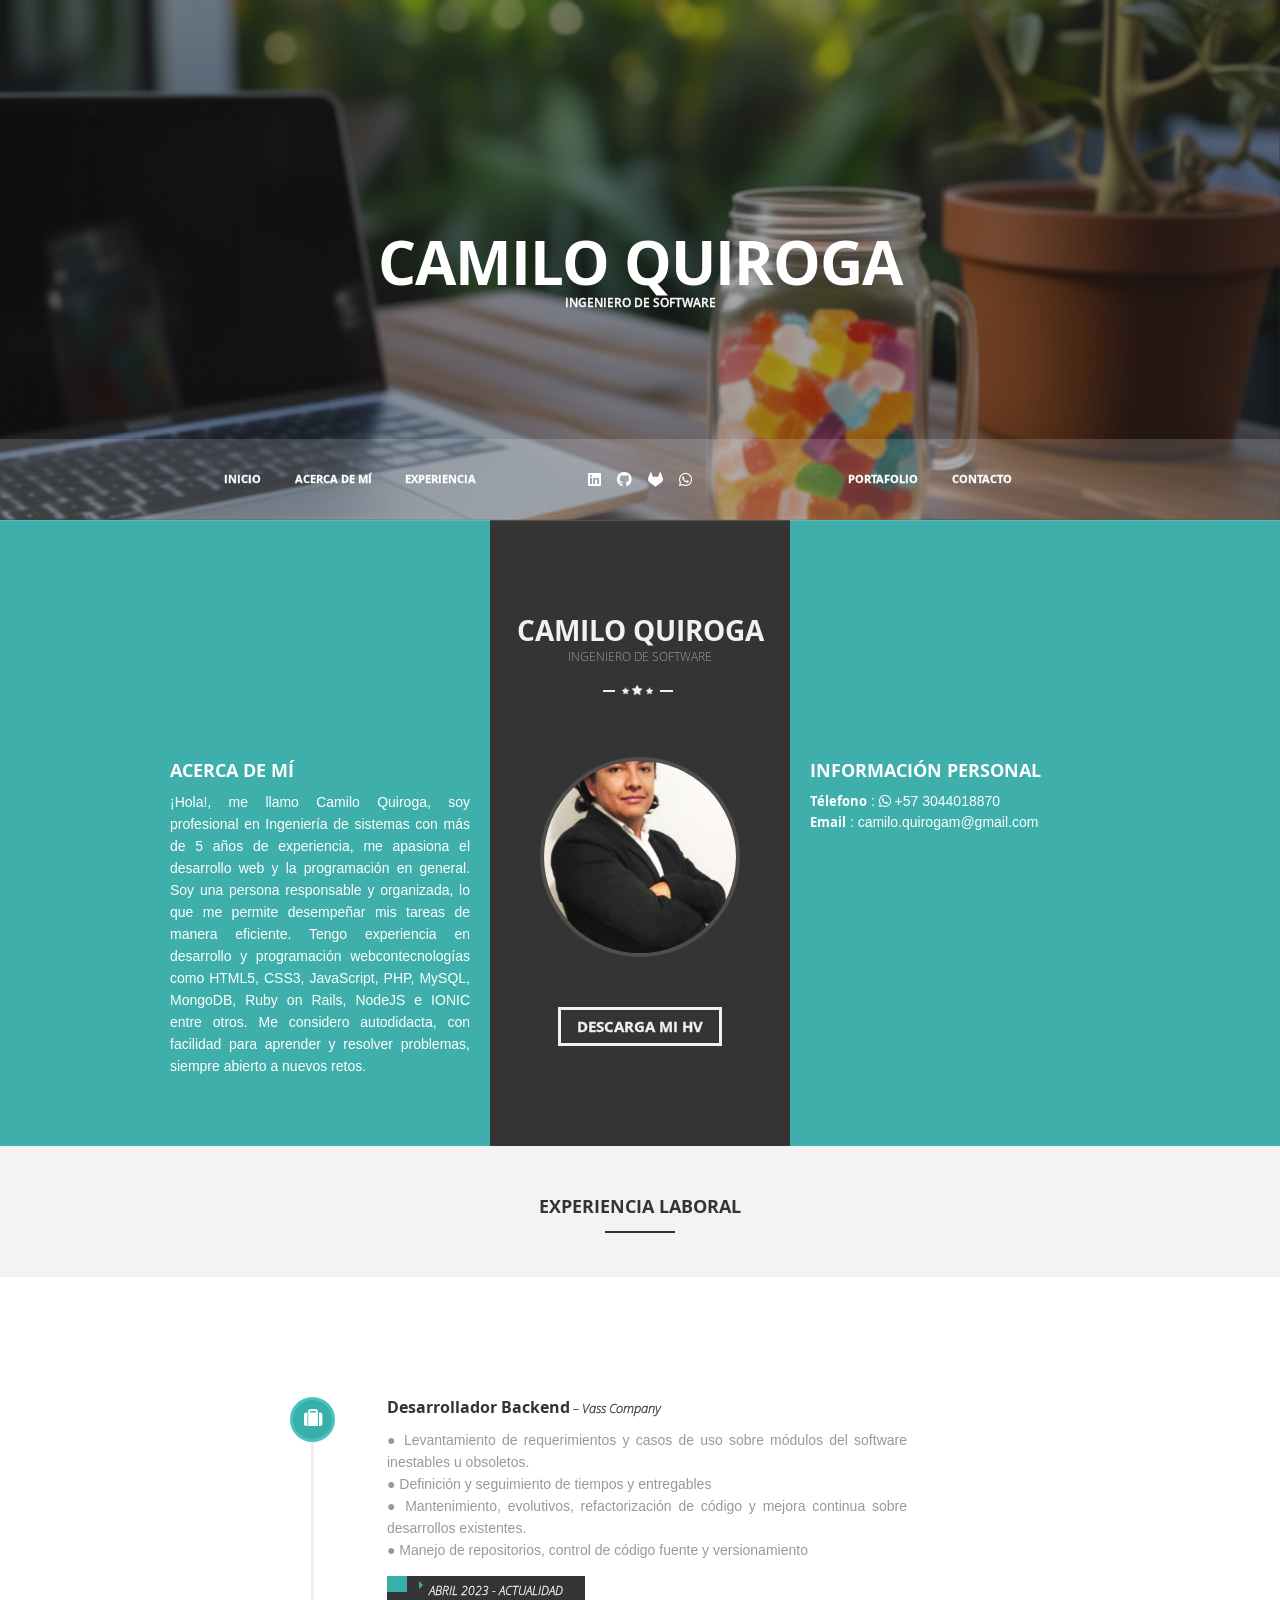
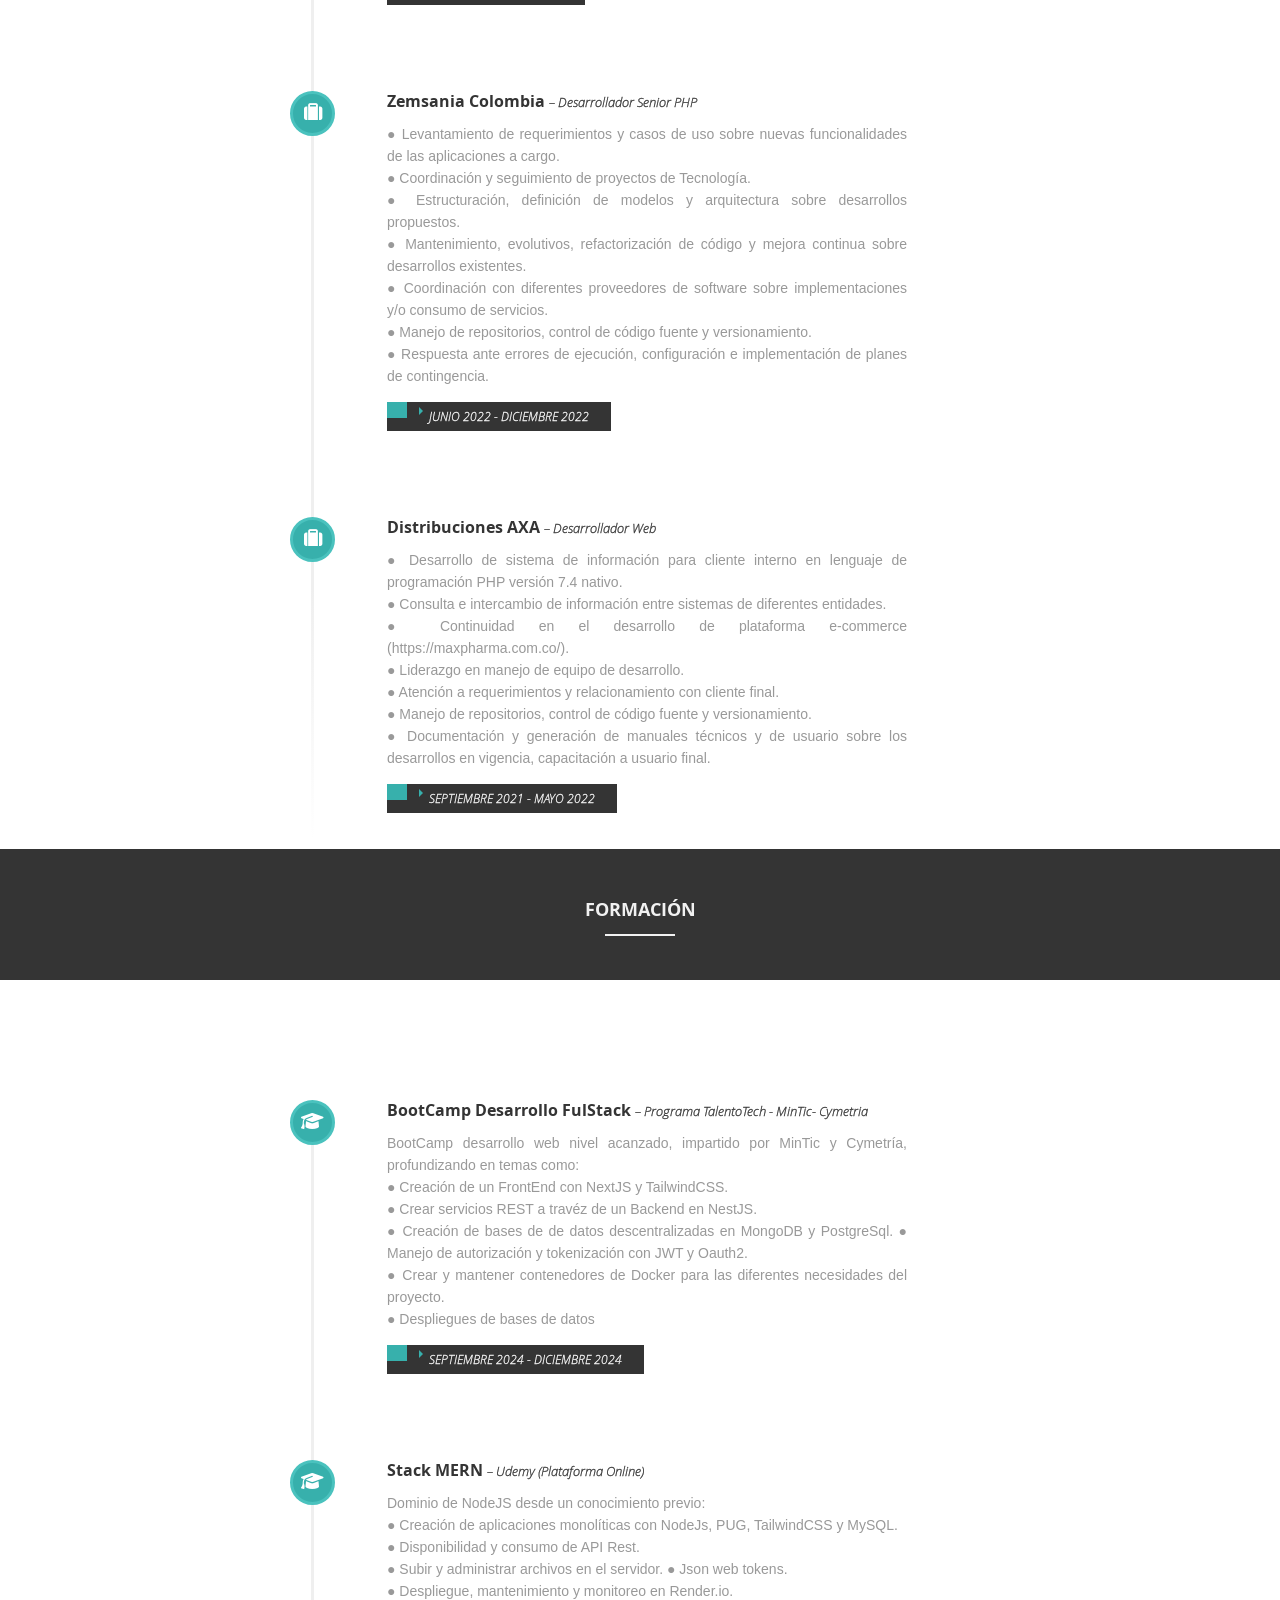
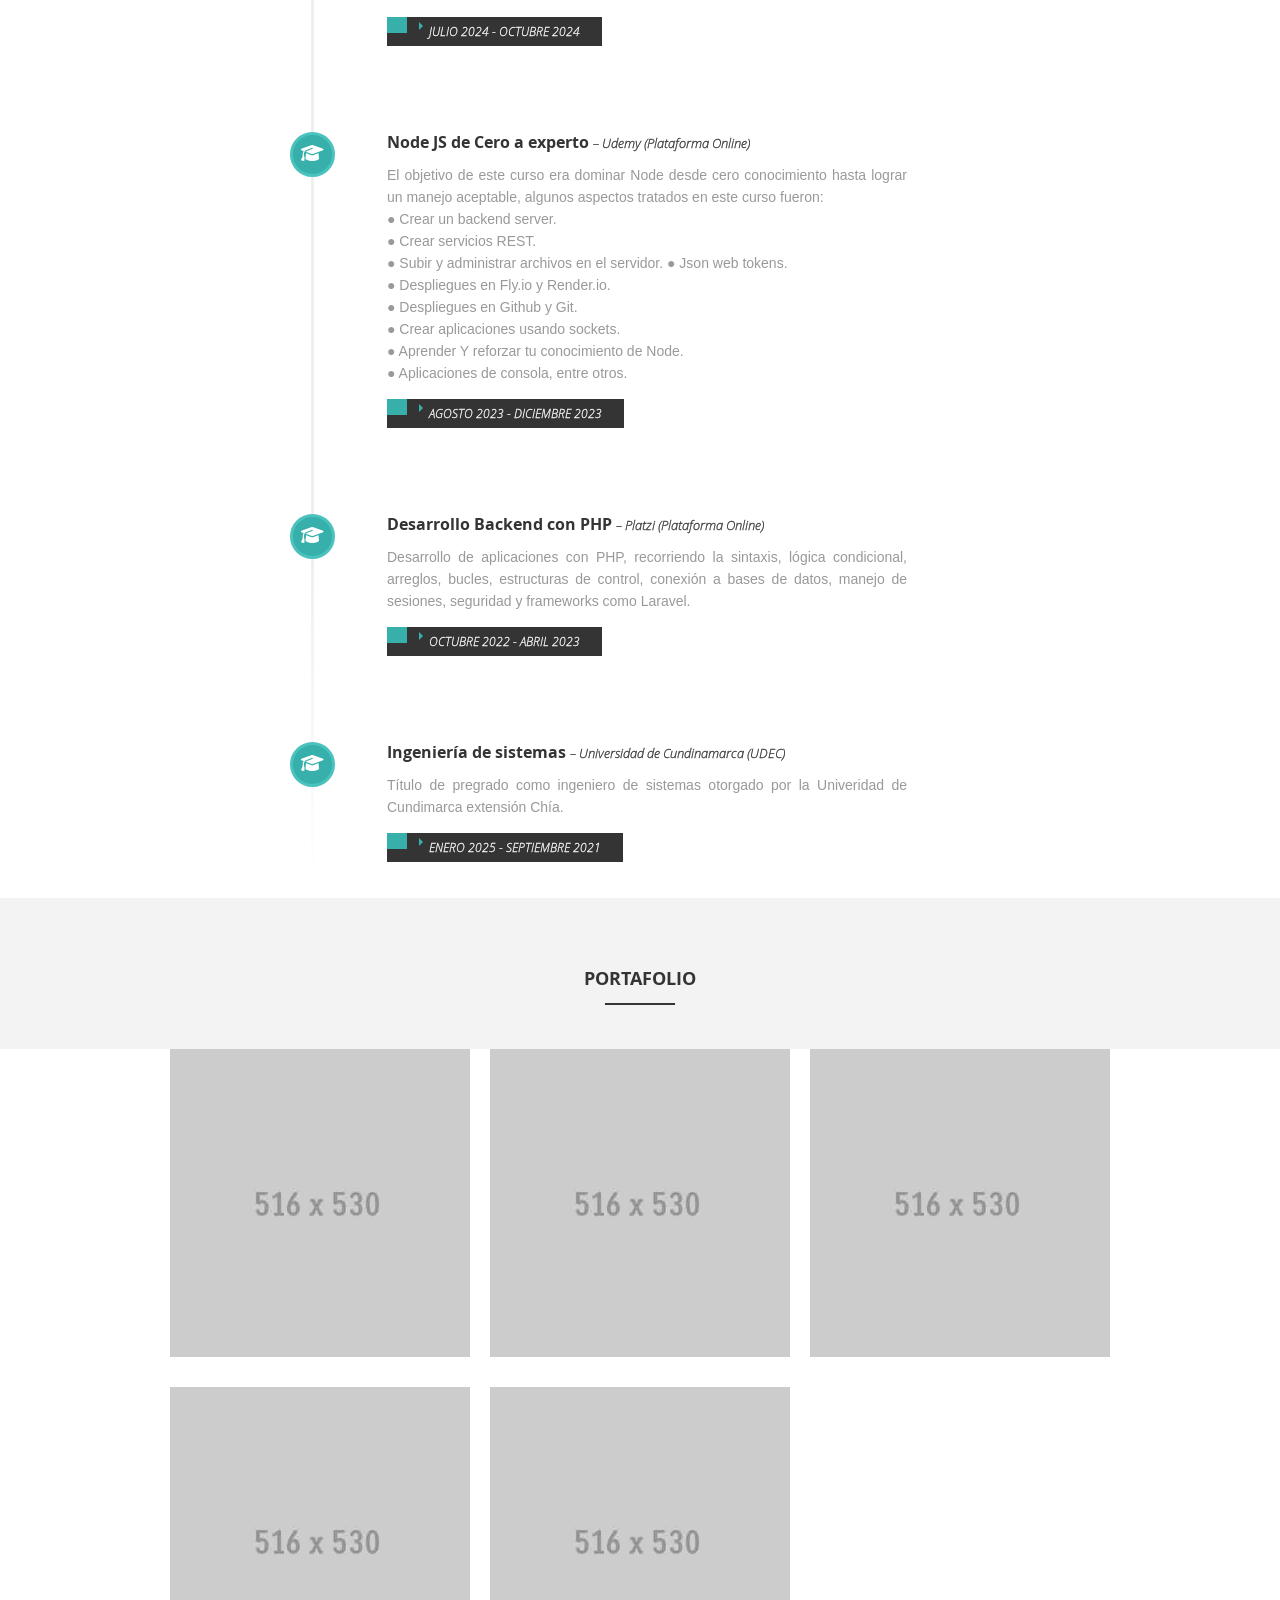
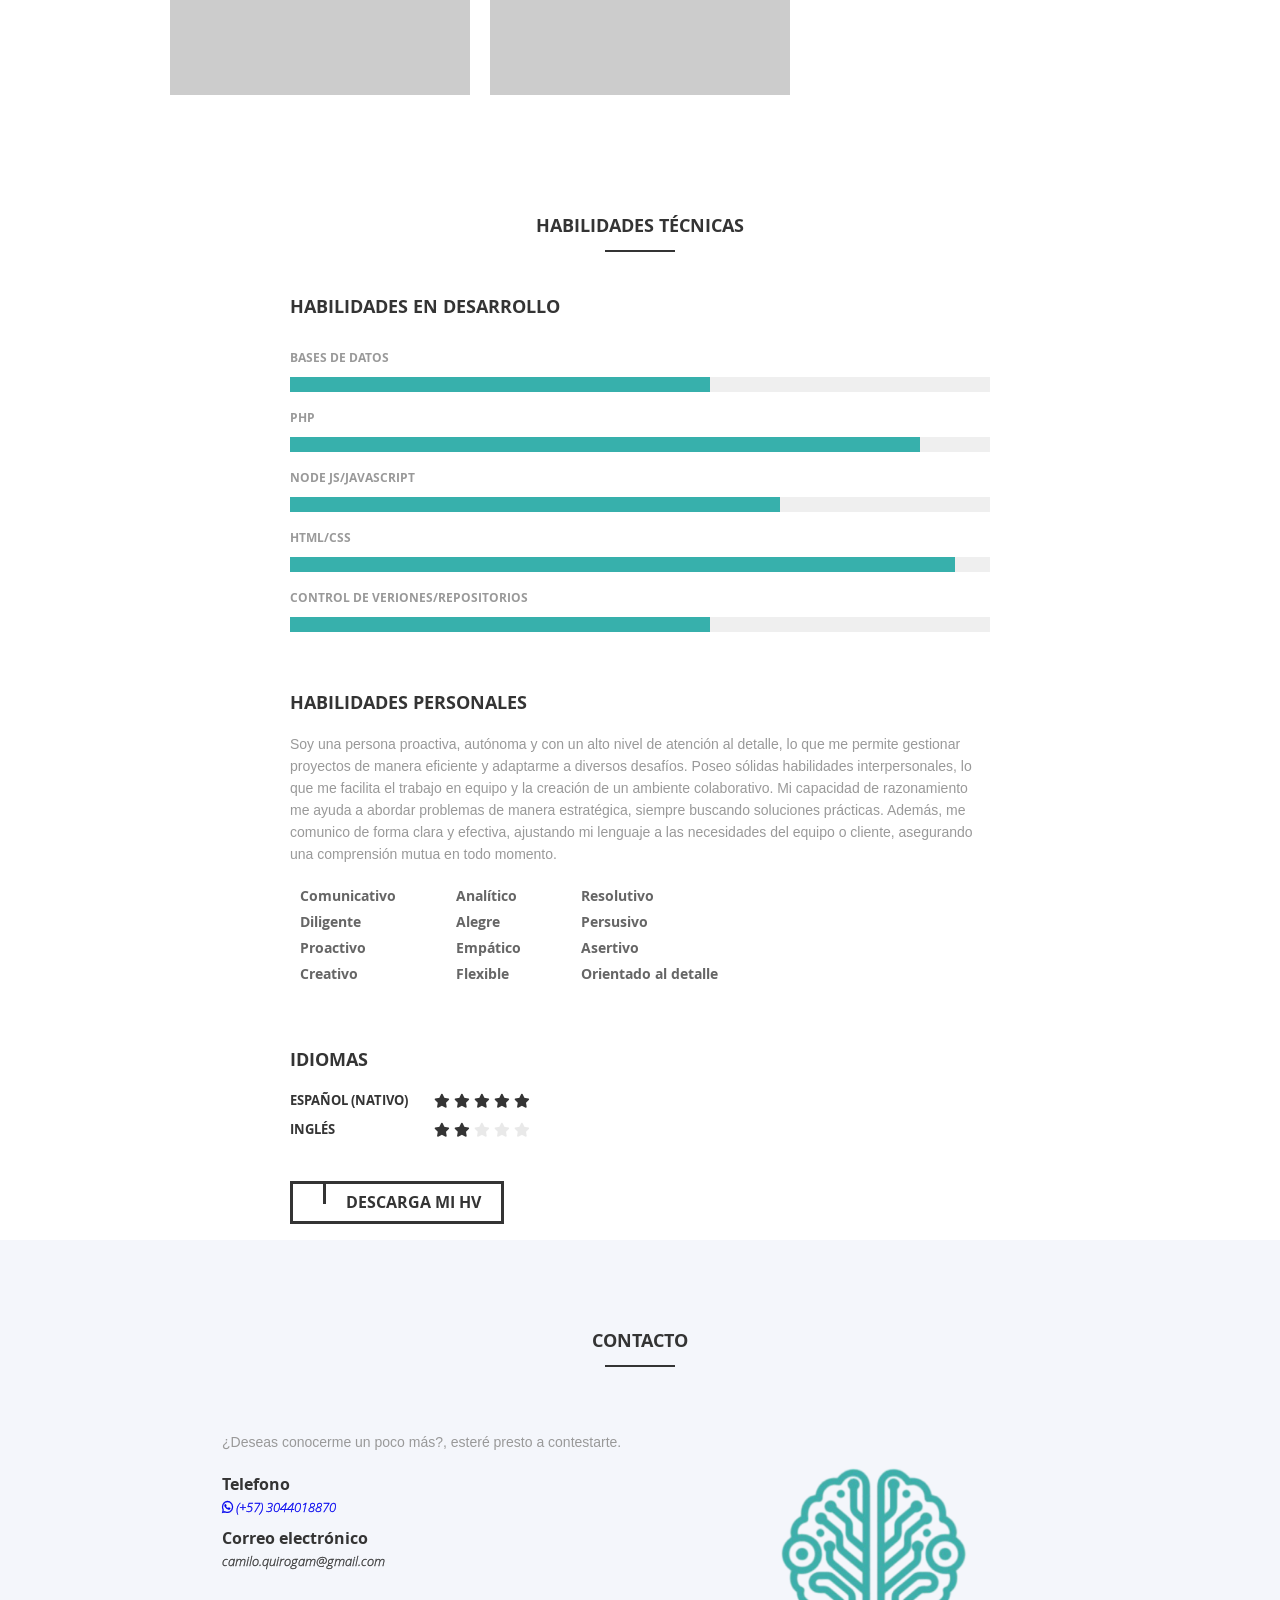
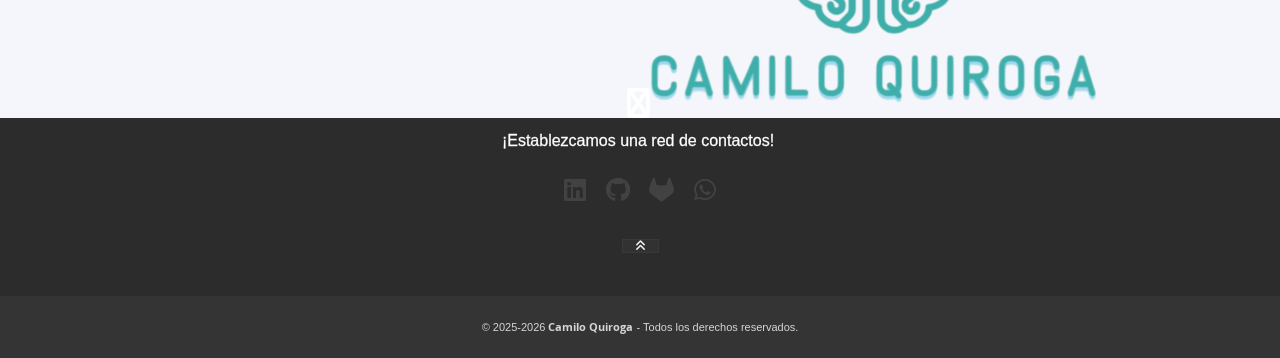
==== commit acc15dcf: "secciones portafolio añadidas" ====
--- a/ES/index.html
+++ b/ES/index.html
@@ -106,8 +106,9 @@
 									me apasiona el desarrollo web y la programación en general. Soy una persona responsable y organizada, 
 									lo que me permite desempeñar mis tareas de manera eficiente. 
 									Tengo experiencia en desarrollo y programación webcontecnologías como HTML5, CSS3, JavaScript, 
-									PHP, MySQL, MongoDB, Ruby on Rails, Node e IONIC entre otros. Me considero autodidacta, con facilidad para aprender y resolver problemas, 
-									siempre abierto a nuevos retos.</p>
+									PHP, MySQL, MongoDB, Ruby on Rails, NodeJS e IONIC entre otros. Me considero autodidacta, con facilidad para aprender y resolver problemas, 
+									siempre abierto a nuevos retos.
+								</p>
 							</div>
 							<!--End intro-->
 							<!--Profile-->
@@ -128,13 +129,12 @@
 							<div class="one-third column info">
 								<h1>Información personal</h1>
 								<ul>
-									<li><span>Fecha de nacimiento</span> : 09/10/1989</li>
 									<li><span>Télefono</span> : 
 										<a href="https://api.whatsapp.com/send/?phone=573044018870&text&type=phone_number&app_absent=0" target="_blank" style="color: white;" rel="noopener noreferrer">
 											<i class="fa-brands fa-whatsapp"></i> +57 3044018870</li>
 										</a>
-									<li><span>Email</span> : camilo.quirogam@gmail.com</li>
-									<li><span>Dirección</span> : Diag 147 # 141 a - 50, suba (Bogotá) - Colombia</li>
+									<li>
+										<span>Email</span> : camilo.quirogam@gmail.com</li>
 								</ul>
 							</div>
 							<!--End info-->	
@@ -262,23 +262,59 @@
 												<span class="ico"><i class="fa fa-graduation-cap"></i></span>
 											</div>
 											<div class="det">
-												<h3>Node JS de Cero a experto <span> – Udemy (Plataforma Online)</span> </h3>
-												<p>El objetivo de este curso era dominar Node desde cero conocimiento hasta lograr un manejo aceptable, algunos aspectos tratados en este curso fueron: <br>
-													● Crear un backend server. <br>
-													● Crear servicios REST. <br>
+												<h3>BootCamp Desarrollo FulStack <span> – Programa TalentoTech - MinTic- Cymetria</span> </h3>
+												<p>BootCamp desarrollo web nivel acanzado, impartido por MinTic y Cymetría, profundizando en temas como: <br>
+													● Creación de un FrontEnd con NextJS y TailwindCSS. <br>
+													● Crear servicios REST a travéz de un Backend en NestJS. <br>
+													● Creación de bases de de datos descentralizadas en MongoDB y PostgreSql.
+													● Manejo de autorización y tokenización con JWT y Oauth2. <br>
+													● Crear y mantener contenedores de Docker para las diferentes necesidades del proyecto. <br>
+													● Despliegues de bases de datos<br>
+													<div class="date">
+													<i class="fa fa-calendar-o"></i>
+													<span>Septiembre 2024 - Diciembre 2024</span>
+												</div>
+											</div>
+										</div>
+										<div class="ed clearfix">
+											<div class="dtIco">
+												<span class="ico"><i class="fa fa-graduation-cap"></i></span>
+											</div>
+											<div class="det">
+												<h3>Stack MERN <span> – Udemy (Plataforma Online)</span> </h3>
+												<p>Dominio de NodeJS desde un conocimiento previo: <br>
+													● Creación de aplicaciones monolíticas con NodeJs, PUG, TailwindCSS y MySQL. <br>
+													● Disponibilidad y consumo de API Rest. <br>
 													● Subir y administrar archivos en el servidor.
 													● Json web tokens. <br>
-													● Despliegues en Fly.io y Render.io. <br>
-													● Despliegues en Github y Git. <br>
-													● Crear aplicaciones usando sockets. <br>
-													● Aprender Y reforzar tu conocimiento de Node. <br>
-													● Aplicaciones de consola, entre otros. </p>
+													● Despliegue, mantenimiento y monitoreo en Render.io. <br>
 													<div class="date">
 													<i class="fa fa-calendar-o"></i>
-													<span>Agosto 2023 - diciembre 2023</span>
-													
-												</div>
-											</div>
+													<span>Julio 2024 - Octubre 2024</span>
+												</div>
+											</div>
+										</div>
+										<div class="ed clearfix">
+											<div class="dtIco">
+												<span class="ico"><i class="fa fa-graduation-cap"></i></span>
+											</div>
+											<div class="det">
+													<h3>Node JS de Cero a experto <span> – Udemy (Plataforma Online)</span> </h3>
+													<p>El objetivo de este curso era dominar Node desde cero conocimiento hasta lograr un manejo aceptable, algunos aspectos tratados en este curso fueron: <br>
+														● Crear un backend server. <br>
+														● Crear servicios REST. <br>
+														● Subir y administrar archivos en el servidor.
+														● Json web tokens. <br>
+														● Despliegues en Fly.io y Render.io. <br>
+														● Despliegues en Github y Git. <br>
+														● Crear aplicaciones usando sockets. <br>
+														● Aprender Y reforzar tu conocimiento de Node. <br>
+														● Aplicaciones de consola, entre otros. </p>
+														<div class="date">
+														<i class="fa fa-calendar-o"></i>
+														<span>Agosto 2023 - Diciembre 2023</span>		
+											</div>	
+										</div>
 										</div>
 										<!--End ed-->
 											<!--Ed-->
@@ -290,11 +326,12 @@
 													<h3>Desarrollo Backend con PHP <span> – Platzi (Plataforma Online)</span> </h3>
 													<p>Desarrollo de aplicaciones con PHP, recorriendo la sintaxis, lógica condicional, arreglos, bucles, estructuras de control, conexión a bases de datos, manejo de sesiones, seguridad y frameworks como Laravel. </p>
 														<div class="date">
-														<i class="fa fa-calendar-o"></i>
-														<span>octubre 2022 - abril 2023</span>
-													</div>
-												</div>
-											</div>
+															<i class="fa fa-calendar-o"></i>
+															<span>Octubre 2022 - Abril 2023</span>
+														</div>
+											</div>
+											</div>
+						
 											<!--End ed-->
 											<!--Ed-->
 											<div class="ed clearfix">
@@ -317,6 +354,113 @@
 								<!--End resume details-->
 								</div>
 								<!--End container-->
+		<!--Portfolio section-->
+		<section id="portfolio">
+
+
+			<!--Title grey holder -->
+		<div class="tgreyHolder bgGrey ofsInTop">
+
+
+			<!--Big title-->
+			<div class="bigTitle tCenter">	
+			<h1>Portafolio</h1>
+			<img src="images/star.png" alt="">
+			</div>
+			<!--End big title-->				
+			</div>
+			<!--End title grey holder-->
+			
+			<!--Container-->
+			<div class="container clearfix">
+
+					<!-- Works list -->
+					<div class=" works clearfix ">
+						<!--Portfolio-->
+							<ul class="portfolio clearfix tCenter">
+
+
+				<li class="item one-third column " data-id="id-1" data-type="catWeb">
+					<div class="itemDesc">
+
+						<div class="itemDescInner">
+						<h3>Game Scores<span> - Aplicación Web</span></h3>
+						<div class=" itemBtn ">
+						<a  href="images/portfolioImages/w1.jpg" class=" folio"><i class="fa fa-expand"></i></a>
+						<a href="project.html"><i class="fa fa-link"></i></a>
+						</div>
+						</div>
+					</div>
+						<img src="images/portfolioImages/w1.jpg" alt="">
+				</li>
+
+
+
+				<li class="item one-third column " data-id="id-2" data-type="catWeb">
+					<div class="itemDesc">
+							<div class="itemDescInner">
+							<h3>Summer Time<span> - motion graphic</span></h3>
+							<div class=" itemBtn ">
+								<a  class="popup-vimeo" href="http://player.vimeo.com/video/51173359"><i class="fa fa-expand"></i></a>
+								<a href="project_video.html"><i class="fa fa-link"></i></a>
+							</div>
+							</div>
+					</div>
+					<img src="images/portfolioImages/w2.jpg" alt="">
+				</li>
+
+
+
+				<li class="item one-third column " data-id="id-3" data-type="catGraphic">
+					<div class="itemDesc">
+							<div class="itemDescInner">
+							<h3>Skyscraper<span> - graphic design</span></h3>
+							<div class=" itemBtn ">
+								<a  href="images/portfolioImages/w3.jpg" class=" folio"><i class="fa fa-expand"></i></a>
+								<a href="project.html"><i class="fa fa-link"></i></a>
+							</div>
+							</div>
+					</div>
+					<img src="images/portfolioImages/w3.jpg" alt="">
+				</li>
+
+				<li class="item one-third column " data-id="id-4" data-type="catGraphic">
+					<div class="itemDesc">
+							<div class="itemDescInner">
+							<h3>Summer Time<span> - graphic design</span></h3>
+							<div class=" itemBtn ">
+								<a  href="images/portfolioImages/w4.jpg" class=" folio"><i class="fa fa-expand"></i></a>
+								<a href="project.html" ><i class="fa fa-link"></i></a>
+							</div>
+							</div>
+					</div>
+					<img src="images/portfolioImages/w4.jpg" alt="">
+				</li>
+
+				<li  class="item one-third column " data-id="id-5" data-type="catGraphic">
+					<div class="itemDesc">
+						<div class="itemDescInner">
+						<h3>Great Restaurant<span> - web design</span></h3>
+						<div class=" itemBtn ">
+							<a  href="images/portfolioImages/w5.jpg" class=" folio"><i class="fa fa-expand"></i></a>
+							<a href="project.html" ><i class="fa fa-link"></i></a>
+						</div>
+						</div>
+					</div>
+					<img src="images/portfolioImages/w5.jpg" alt="">
+
+				</li>
+				</ul>
+				<!--End portfolio-->
+				</div>
+				<!-- End works list -->
+				
+				</div>
+				<!--End container-->
+			
+
+		</section>
+		<!--End portfolio section-->
 					<!--Skills-->			
 					<div class="skills ofsTop ">
 						<!--Big title-->
@@ -465,8 +609,6 @@
 					<!--End skills-->	
 	</section>
 	<!--End resume section-->
-		<!--Portfolio section-->
-		<!--End portfolio section-->
 							<!--Contact section-->
 							<section id="contact" class=" contact ofsTop">
 									<!--Big title-->
@@ -488,9 +630,6 @@
 																<div class="det">
 																	<p>¿Deseas conocerme un poco más?, esteré presto a contestarte. </p>
 																	<br>
-																	<h3>Dirección <span> <br>
-																		Diag 147 # 141 a - 50, suba (Bogotá) - Colombia</span> 
-																	</h3>
 																	<h3>Telefono <span> <br>
 																		<a href="https://api.whatsapp.com/send/?phone=573044018870&text&type=phone_number&app_absent=0" target="_blank" rel="noopener noreferrer">
 																			<i class="fa-brands fa-whatsapp"></i> (+57) 3044018870</a></span> 
@@ -568,7 +707,7 @@
 									<div class="container clearfix">
 											<!--Footer bottom inner-->
 											<div class="fbInner">
-											<p>&copy; 2024 <span class="brand">Camilo Quiroga</span> Todos los derechos reservados.</p>
+											<p>&copy; 2025-2026 <span class="brand">Camilo Quiroga</span> -  Todos los derechos reservados.</p>
 											</div>
 											<!--End footer bottom inner-->
 							</div>
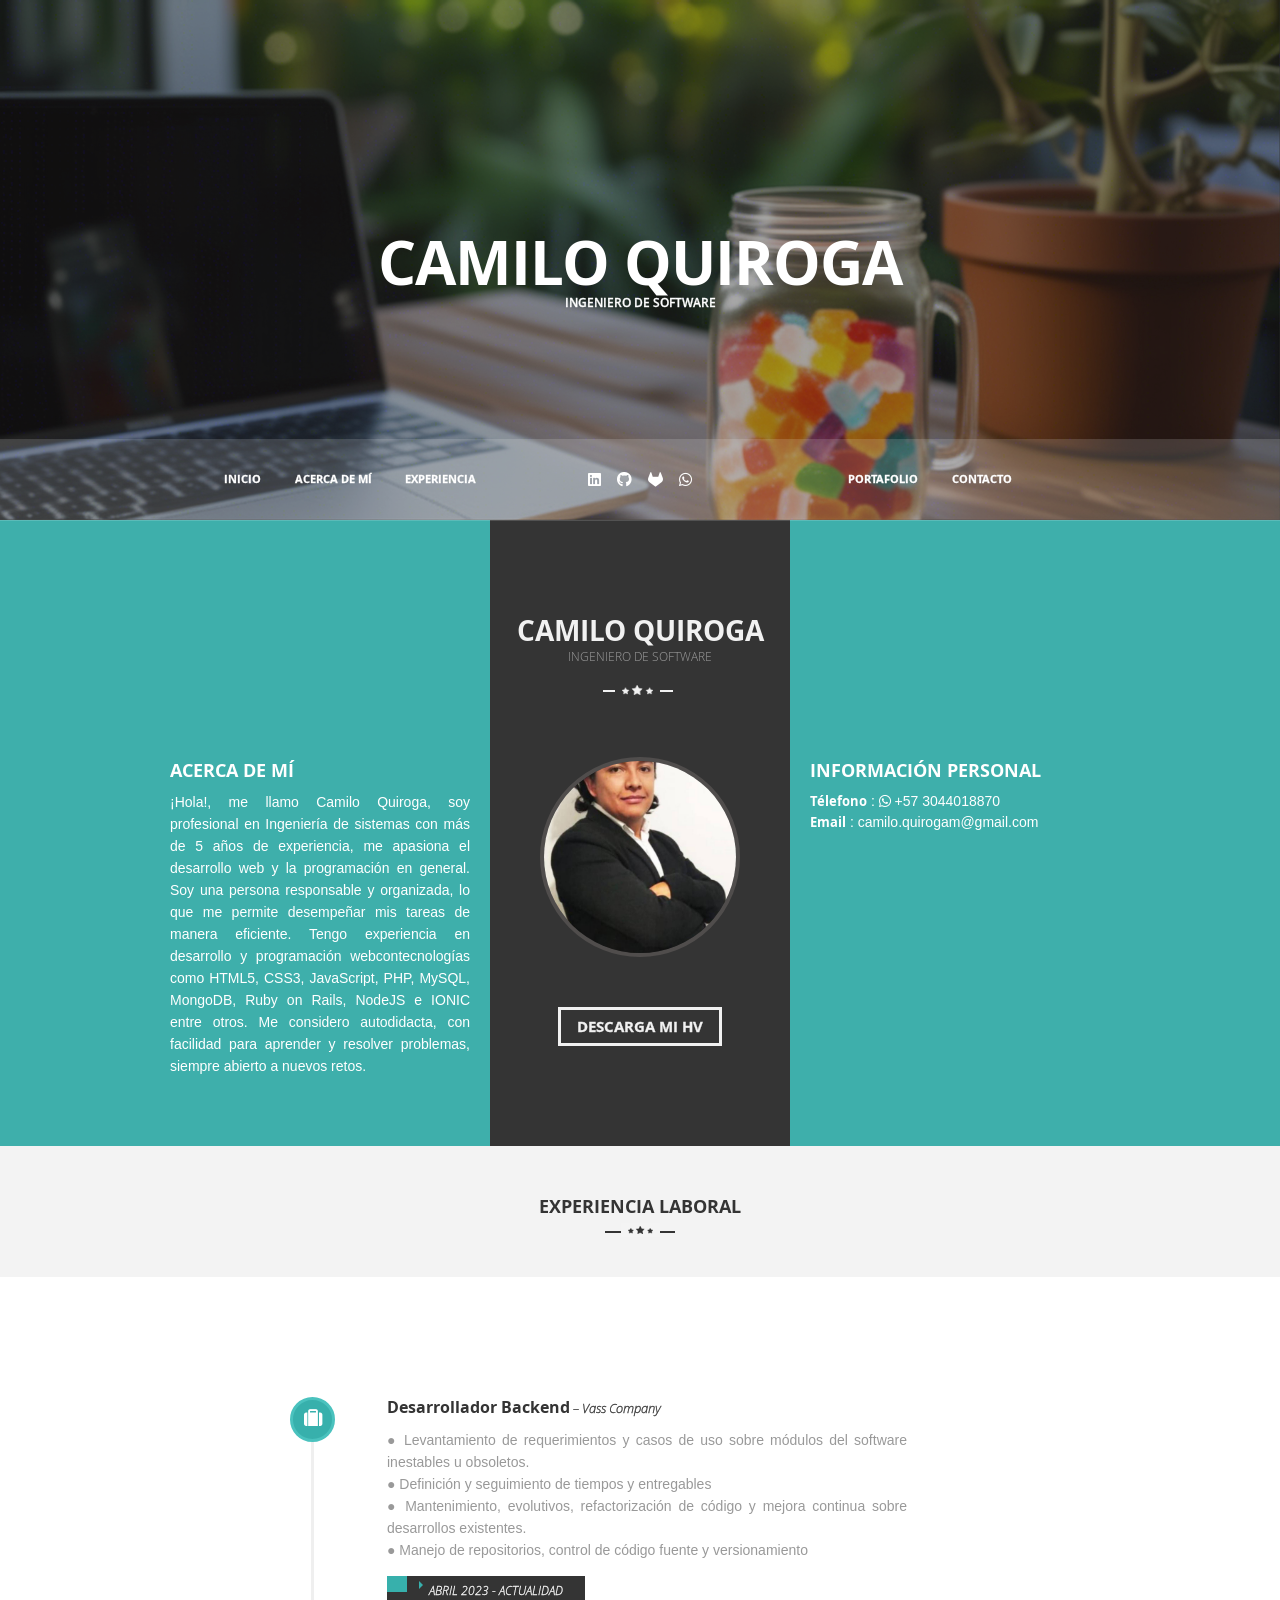
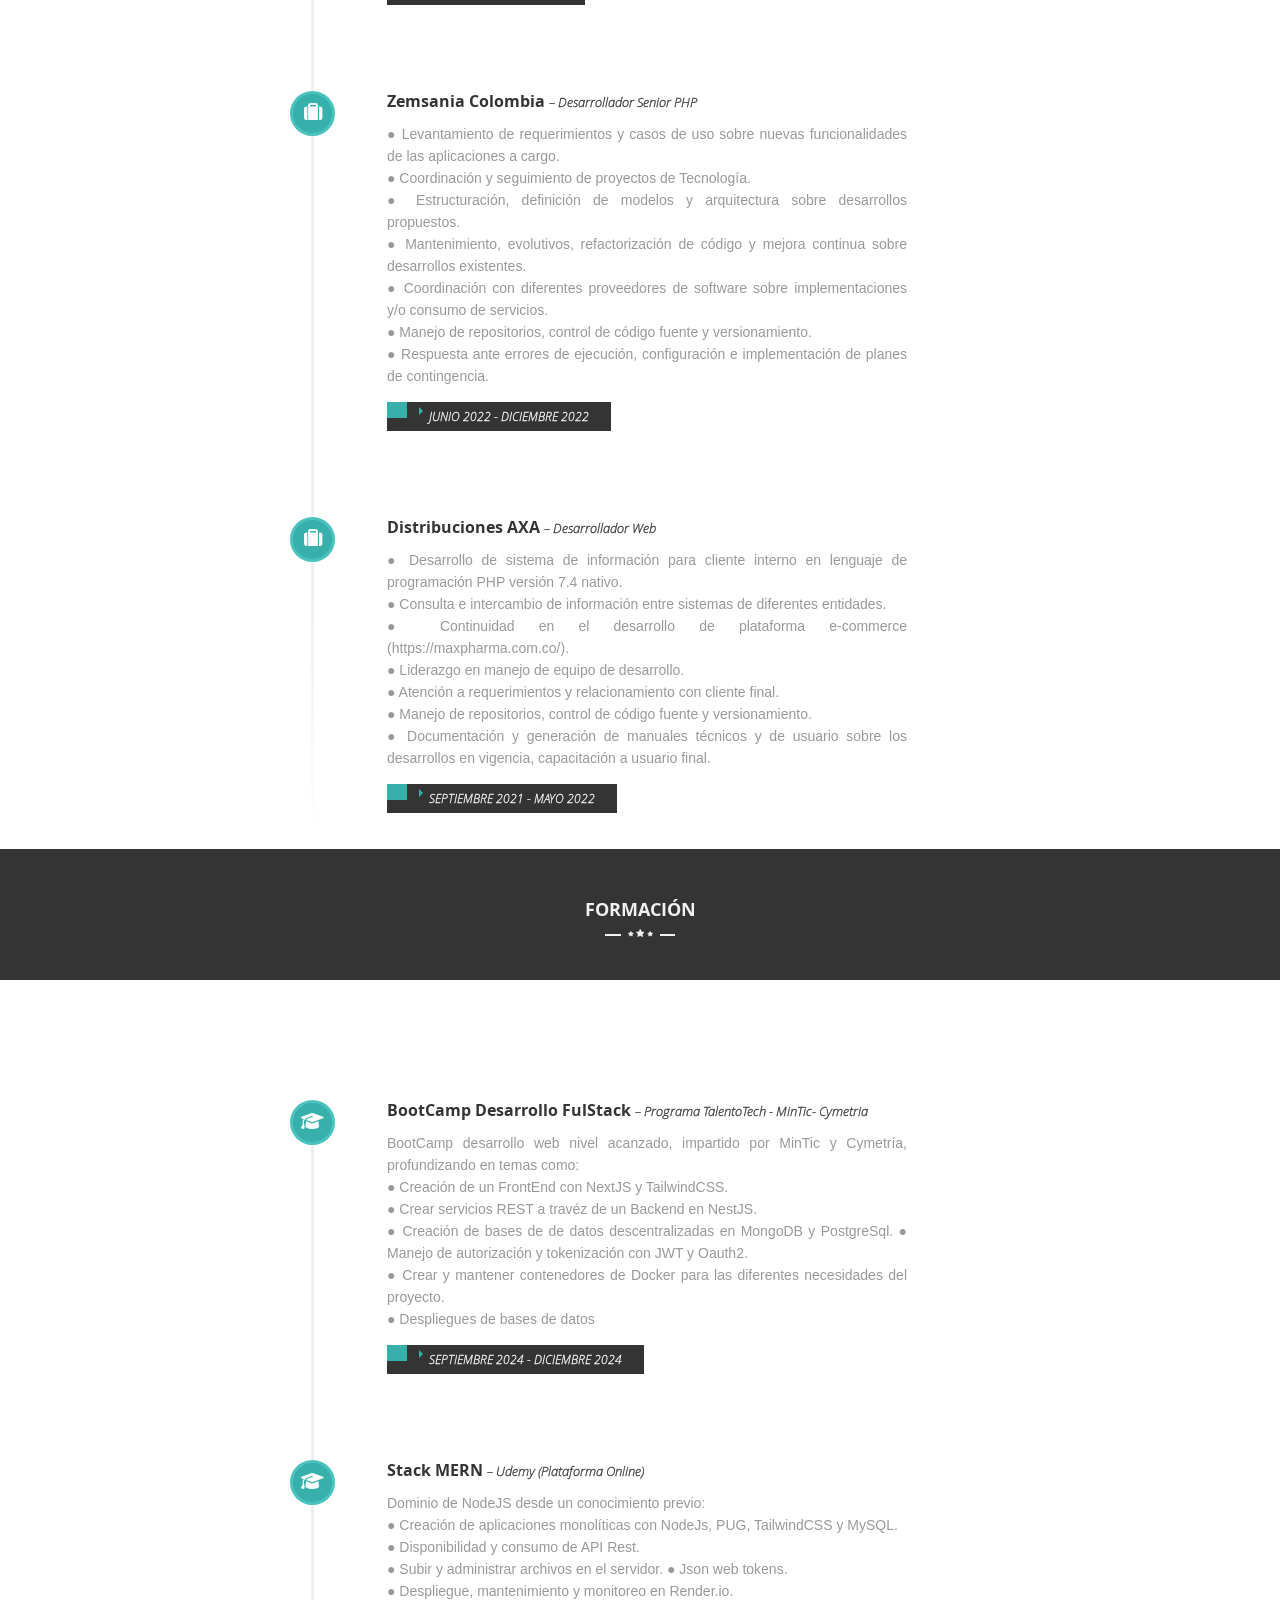
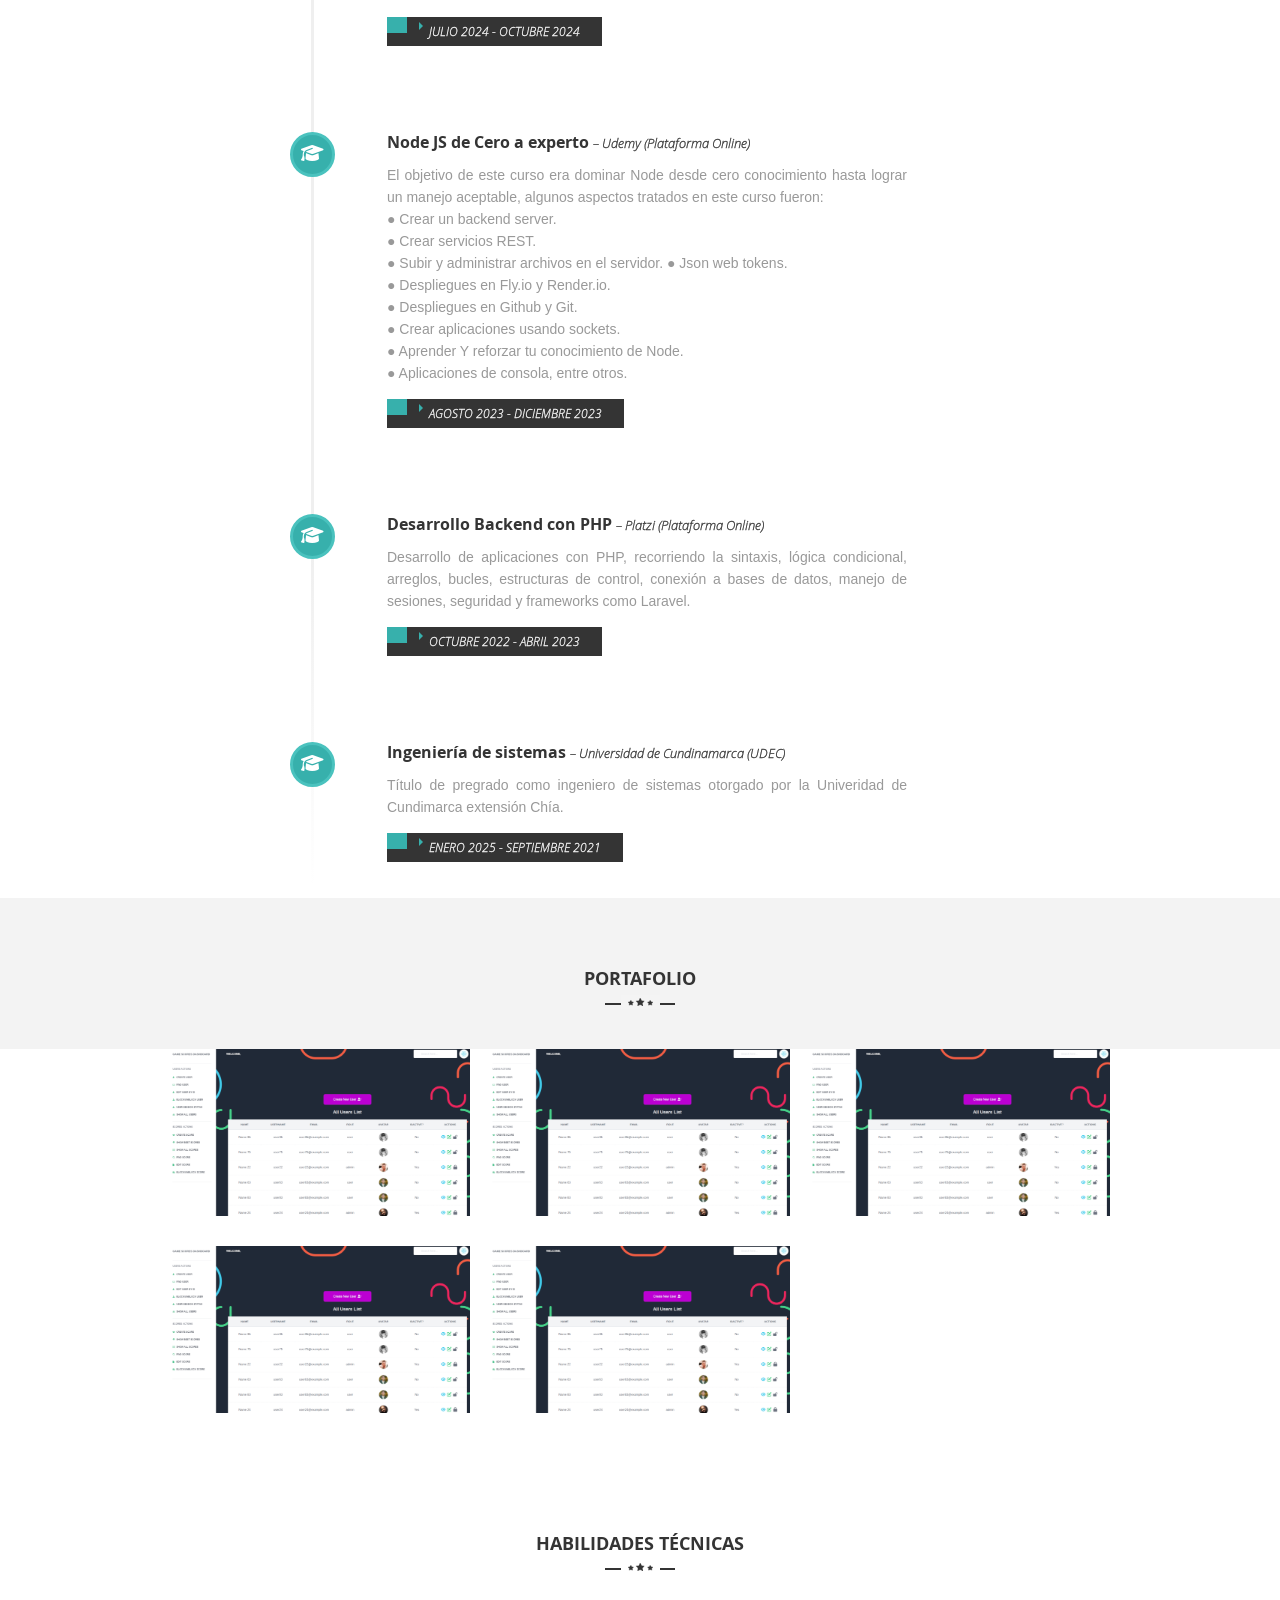
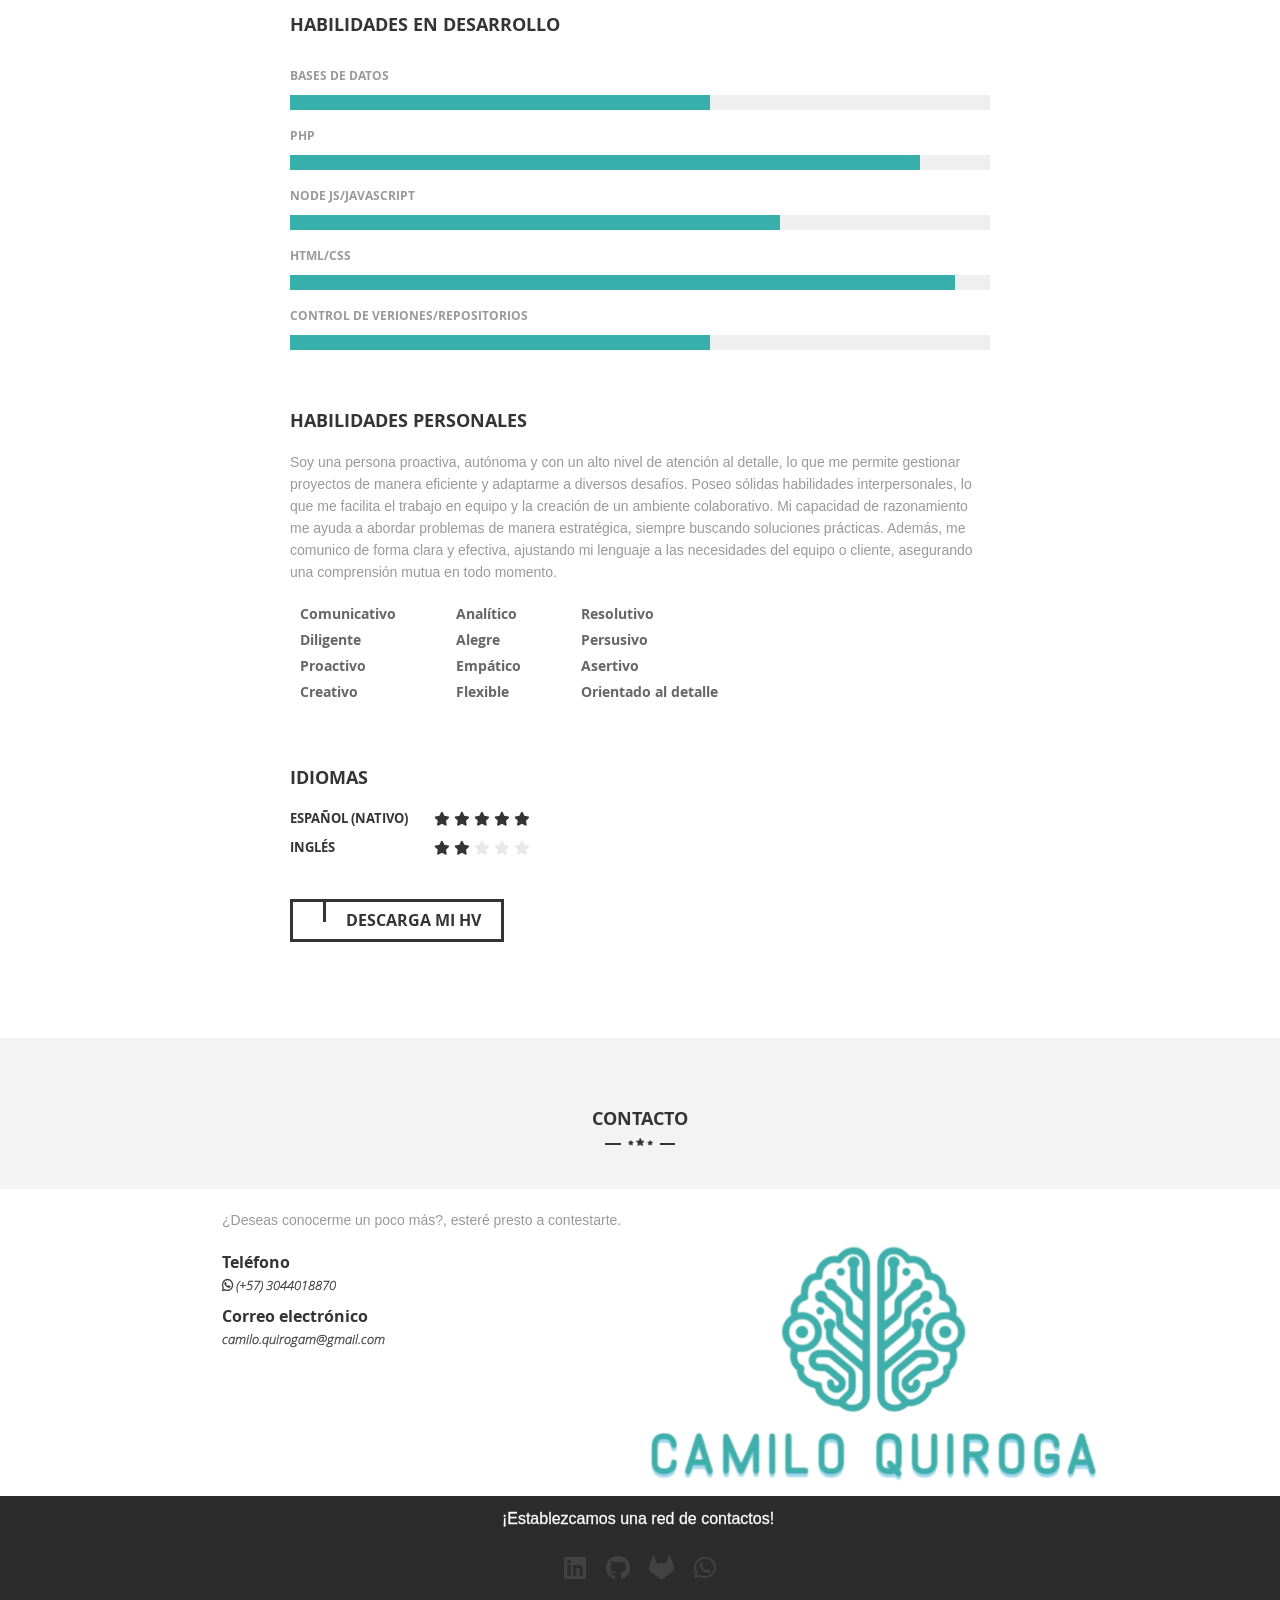
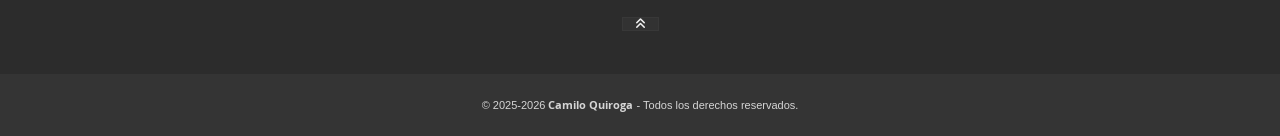
==== commit 234f5af5: "1er proyecto" ====
--- a/ES/index.html
+++ b/ES/index.html
@@ -18,8 +18,8 @@
 </head>
 <body>
 	<!-- Preloader -->
-	<div id="loader">
-			<!-- Preloader inner -->
+	<!-- <div id="loader">
+	<!-- Preloader inner -->
 	  <div id="loaderInner">
 		<!-- Loader bars -->
 			<div class="loaderBars">
@@ -27,7 +27,7 @@
 				<span class="bar2 bar"></span>
 				<span class="bar3 bar"></span>
 			</div>
-			<!-- End loader bars -->
+		<!-- End loader bars -->
 	  </div>
 	<!-- End preloader inner -->
 	</div>
@@ -134,7 +134,7 @@
 											<i class="fa-brands fa-whatsapp"></i> +57 3044018870</li>
 										</a>
 									<li>
-										<span>Email</span> : camilo.quirogam@gmail.com</li>
+										<span>Email</span> : <a href="mailto:camilo.quirogam@gmail.com">camilo.quirogam@gmail.com</a></li>
 								</ul>
 							</div>
 							<!--End info-->	
@@ -231,7 +231,6 @@
 											<div class="date">
 											<i class="fa fa-calendar-o"></i>
 											<span>septiembre 2021 - mayo 2022</span>
-											
 										</div>
 									</div>
 								</div>
@@ -356,12 +355,8 @@
 								<!--End container-->
 		<!--Portfolio section-->
 		<section id="portfolio">
-
-
 			<!--Title grey holder -->
 		<div class="tgreyHolder bgGrey ofsInTop">
-
-
 			<!--Big title-->
 			<div class="bigTitle tCenter">	
 			<h1>Portafolio</h1>
@@ -370,95 +365,78 @@
 			<!--End big title-->				
 			</div>
 			<!--End title grey holder-->
-			
 			<!--Container-->
 			<div class="container clearfix">
-
 					<!-- Works list -->
 					<div class=" works clearfix ">
 						<!--Portfolio-->
 							<ul class="portfolio clearfix tCenter">
-
-
 				<li class="item one-third column " data-id="id-1" data-type="catWeb">
 					<div class="itemDesc">
-
 						<div class="itemDescInner">
 						<h3>Game Scores<span> - Aplicación Web</span></h3>
 						<div class=" itemBtn ">
-						<a  href="images/portfolioImages/w1.jpg" class=" folio"><i class="fa fa-expand"></i></a>
-						<a href="project.html"><i class="fa fa-link"></i></a>
+						<a  href="images/portfolioImages/gameScores.png" class=" folio"><i class="fa fa-expand"></i></a>
+						<a href="gameScores.html">Ver >></i></a>
 						</div>
 						</div>
 					</div>
-						<img src="images/portfolioImages/w1.jpg" alt="">
+						<img src="images/portfolioImages/gameScores.png" alt="">
 				</li>
-
-
-
 				<li class="item one-third column " data-id="id-2" data-type="catWeb">
 					<div class="itemDesc">
 							<div class="itemDescInner">
 							<h3>Summer Time<span> - motion graphic</span></h3>
 							<div class=" itemBtn ">
 								<a  class="popup-vimeo" href="http://player.vimeo.com/video/51173359"><i class="fa fa-expand"></i></a>
-								<a href="project_video.html"><i class="fa fa-link"></i></a>
+								<a href="project_video.html">Ver >></a>
 							</div>
 							</div>
 					</div>
-					<img src="images/portfolioImages/w2.jpg" alt="">
+					<img src="images/portfolioImages/gameScores.png" alt="">
 				</li>
-
-
-
 				<li class="item one-third column " data-id="id-3" data-type="catGraphic">
 					<div class="itemDesc">
 							<div class="itemDescInner">
 							<h3>Skyscraper<span> - graphic design</span></h3>
 							<div class=" itemBtn ">
-								<a  href="images/portfolioImages/w3.jpg" class=" folio"><i class="fa fa-expand"></i></a>
-								<a href="project.html"><i class="fa fa-link"></i></a>
+								<a  href="images/portfolioImages/gameScores.png" class=" folio"><i class="fa fa-expand"></i></a>
+								<a href="project.html">Ver >></a>
 							</div>
 							</div>
 					</div>
-					<img src="images/portfolioImages/w3.jpg" alt="">
+					<img src="images/portfolioImages/gameScores.png" alt="">
 				</li>
-
 				<li class="item one-third column " data-id="id-4" data-type="catGraphic">
 					<div class="itemDesc">
 							<div class="itemDescInner">
 							<h3>Summer Time<span> - graphic design</span></h3>
 							<div class=" itemBtn ">
-								<a  href="images/portfolioImages/w4.jpg" class=" folio"><i class="fa fa-expand"></i></a>
-								<a href="project.html" ><i class="fa fa-link"></i></a>
+								<a  href="images/portfolioImages/gameScores.png" class=" folio"><i class="fa fa-expand"></i></a>
+								<a href="project.html" >Ver >></a>
 							</div>
 							</div>
 					</div>
-					<img src="images/portfolioImages/w4.jpg" alt="">
+					<img src="images/portfolioImages/gameScores.png" alt="">
 				</li>
-
 				<li  class="item one-third column " data-id="id-5" data-type="catGraphic">
 					<div class="itemDesc">
 						<div class="itemDescInner">
 						<h3>Great Restaurant<span> - web design</span></h3>
 						<div class=" itemBtn ">
-							<a  href="images/portfolioImages/w5.jpg" class=" folio"><i class="fa fa-expand"></i></a>
-							<a href="project.html" ><i class="fa fa-link"></i></a>
+							<a  href="images/portfolioImages/gameScores.png" class=" folio"><i class="fa fa-expand"></i></a>
+							<a href="project.html" >Ver >></a>
 						</div>
 						</div>
 					</div>
-					<img src="images/portfolioImages/w5.jpg" alt="">
-
+					<img src="images/portfolioImages/gameScores.png" alt="">
 				</li>
 				</ul>
 				<!--End portfolio-->
 				</div>
 				<!-- End works list -->
-				
 				</div>
 				<!--End container-->
-			
-
 		</section>
 		<!--End portfolio section-->
 					<!--Skills-->			
@@ -549,8 +527,7 @@
 														<li><i class="fa fa-arrow-circle-o-right"></i>Resolutivo</li>
 														<li><i class="fa fa-arrow-circle-o-right"></i>Persusivo</li>
 														<li><i class="fa fa-arrow-circle-o-right"></i>Asertivo</li>
-														<li><i class="fa fa-arrow-circle-o-right"></i>Orientado al detalle</li>
-														
+														<li><i class="fa fa-arrow-circle-o-right"></i>Orientado al detalle</li>			
 													</ul>
 													</div>
 												</div>
@@ -611,11 +588,13 @@
 	<!--End resume section-->
 							<!--Contact section-->
 							<section id="contact" class=" contact ofsTop">
-									<!--Big title-->
+								<!--Big title-->
+								<div class="tgreyHolder bgGrey ofsInTop">
 									<div class="bigTitle tCenter">	
 									<h1>Contacto</h1>
 									<img src="images/star.png" alt="">
 									</div>
+								</div>
 									<!--Contact inner-->
 									<div class="contactInner clearfix">
 									<!--Container-->
@@ -630,12 +609,13 @@
 																<div class="det">
 																	<p>¿Deseas conocerme un poco más?, esteré presto a contestarte. </p>
 																	<br>
-																	<h3>Telefono <span> <br>
-																		<a href="https://api.whatsapp.com/send/?phone=573044018870&text&type=phone_number&app_absent=0" target="_blank" rel="noopener noreferrer">
+																	<h3>Teléfono <span> <br>
+																		<a href="https://api.whatsapp.com/send/?phone=573044018870&text&type=phone_number&app_absent=0" target="_blank">
 																			<i class="fa-brands fa-whatsapp"></i> (+57) 3044018870</a></span> 
 																   </h3>
 																   <h3>Correo electrónico <span> <br>
-																	camilo.quirogam@gmail.com</span> 
+																	<a href="mailto:camilo.quirogam@gmail.com">camilo.quirogam@gmail.com</a>
+																</span> 
 															   </h3>
 																</div>
 																</p>
@@ -731,17 +711,7 @@
 <script src="js/spectragram.min.js" type="text/javascript"></script>
 <script src="js/Placeholders.min.js" type="text/javascript"></script>
 <script src="js/script.js" type="text/javascript"></script>
-
-
-
-
-
-
 <!-- Google analytics -->
-
-
 <!-- End google analytics -->
-
-
 </body>
 </html>
--- a/ES/css/base.css
+++ b/ES/css/base.css
@@ -120,7 +120,7 @@
 	    position: absolute;
 	    top: 37px;
 	    width: 3%;
-	    display: none;
+	    /* display: none; */
 	}
 	
 	.tgreyHolder .bigTitle img {
--- a/ES/css/main.css
+++ b/ES/css/main.css
@@ -200,13 +200,7 @@
     text-transform: uppercase;
 }
 
-
-
-
 /*End teaser profile*/
-
-
-
 
 /*Header*/
 
@@ -215,11 +209,7 @@
 	z-index:1000;
 	background-color: rgba(255, 255, 255, 0.97);
 	position:absolute;
-
-
-}
-
-
+}
 
 header.fixed {
     left: 0;
@@ -229,12 +219,9 @@
     z-index: 1000;
 }
 
-
 header.base{
 	background-color: rgba(255, 255, 255, 0.15);
 	margin-top:-81px;
-
-
 }
 .switchedHeader {
     position: fixed;
@@ -291,14 +278,9 @@
 	font-size:20px;
 	color:#343434;
 }
-
-
-
 /*End header*/
 
-
 /*About section*/
-
 
 .profile{
 	padding-bottom:100px;
@@ -326,14 +308,12 @@
 h1.prfTitle, .info h1, .intro h1{
 	 margin-bottom: 10px;
 }
-
 
 h1.prfTitle {
     color: #f1f1f1;
     display: block;
     font-size: 28px;
     margin-top: 5px;
-
 }
 
 h1.prfTitle span {
@@ -341,7 +321,6 @@
     display: block;
     font-size: 12px;
     margin-top: 5px;
-
 }
 .innerProfile{
 	margin-top: 100px;	
@@ -382,26 +361,12 @@
 	border-color:#f1f1f1;
 	text-transform:uppercase;
 }
-
-
-
 .innerProfile .btnLaunch:hover{
 	color:#343434;
 	background:#f1f1f1;
 }
-
-
-
 /*End about section*/
-
-
-
-
-
-
 /*Resume*/
-
-
 .resumeDetails{
 	text-align:left;
 }
@@ -523,8 +488,6 @@
     width: 0;
 }
 
-
-
 .recognitionHolder {
     position: relative;
 }
@@ -582,8 +545,6 @@
 	padding-bottom:10px;
 }
 
-
-
 .rcg:last-child .rcgDet {
     border-bottom: 0 none;
 }
@@ -606,10 +567,6 @@
     line-height: 28px;
     padding: 0 260px;
 }
-
-
-
-
 
 .skillTitle h1{
 	font-size:18px;
@@ -722,25 +679,18 @@
 	border-right:3px solid #343434;
 }
 
-
 /*End resume*/
 
-
-
 /*Portfolio section*/
-
-
 .filterNav {
     text-align: center;
 }
 
-
 ul#category li {
     display: inline-block;
 	font-size:12px;
 	margin-right:5px;
 }
-
 
 ul#category li a {
     color: #999999;
@@ -750,11 +700,9 @@
 	font-size:14px;
 }
 
-
 #category .current a{
 	color:#343434;
 }
-
 
 #category .current a:after {
     border-bottom: 1px solid #37b0ac;
@@ -846,8 +794,6 @@
 	margin-bottom:20px;
 }
 
-
-
 .prjLink {
     background:rgba(36, 36, 36, 0.8);
     height: 100%;
@@ -858,8 +804,6 @@
 	z-index:10;
 }
 
-
-
 .prj:hover img {
     transform: scale(1.2);
 	-moz-transform: scale(1.2)  ;
@@ -877,19 +821,13 @@
     padding: 5px 13px;
 }
 
-
-
 .stp h3{
 	margin-bottom:5px;
 	text-transform:none;
 }
-
 /*End portfolio section*/
 
-
-
 /*Twitter feed*/
-
 
 .feed {
     border-top: 1px dashed #f2f2f1;
@@ -918,8 +856,6 @@
 	font-size:12px;
 }
 
-
-
 .tweets .tweet_list {
 	margin-top:40px;
     color: #343434;
@@ -939,13 +875,8 @@
     padding-top: 10px;
 }
 
-
 /*End twitter feed*/
-
-
-
 /*Call to action */
-
 
 .clt{
 	padding-top: 50px;
@@ -974,13 +905,9 @@
 	color:#d7d4d4;
 	background:#706c6b;
 }
-
 /*End call to action*/
 
-
-
 /*Blog section*/
-
 
 .blog .smallIntro p {
     color: #999999;
@@ -1066,11 +993,6 @@
 .pstLInner span a:hover {
     color: #999999;
 }
-
-
-
-
-
 .postSingle, .sidebar {
 	margin-bottom: 70px;
 }
@@ -1111,9 +1033,6 @@
 .postMedia{
 	margin-bottom:15px !important;
 }
-
-
-
 
 .more a{
 	background:#343434;
@@ -1189,8 +1108,6 @@
 	background:#343434;
     color: #f1f1f1;
 }
-
-
 
 .entriesContainer {
     margin-top: 40px;
@@ -1247,8 +1164,6 @@
     color: #37b0ac;
 }
 
-
-
 .commentContent .date a {
     color: #37b0ac;
     font-size: 11px;
@@ -1326,17 +1241,13 @@
     cursor: help;
 }
 
-
-
 /*End blog section*/
 
-
-
 /*Contact section*/
 
-#contact {
+/* #contact {
     background-color: rgba(37, 88, 171, .05);
-}
+} */
 
 .contact .smallIntro p {
     color: #999999;
@@ -1386,12 +1297,10 @@
     color: #f1f1f1;
 }
 
-
 #success, #error {
     display: none;
     position: relative;
 }
-
 
 #success h2, #error h2 {
     color: #1FB4DA;
@@ -1415,8 +1324,6 @@
 	margin-top:-7px;
 }
 
-
-
 .contactInner h1 {
 	font-size:16px;
 	margin-bottom:15px;
@@ -1426,12 +1333,7 @@
 	margin-bottom:2px;
 }
 
-
 /*End contact section*/
-
-
-
-
 /*Instagram feed*/
 
 .instaInner {
@@ -1500,8 +1402,6 @@
 }
 
 /*End instagram feed*/
-
-
 /*Footer*/
 
 .footerTop{
@@ -1547,11 +1447,24 @@
     padding: 0 12px;
 }
 
-
 /*End footer*/
 
 
-
+/* Custom styles */
+
+a {
+	color: inherit;
+	text-decoration: none;
+  }
+
+a:visited {
+	color: inherit;
+  }
+
+a.btnLaunch{
+	color: white;
+}
+	
 /* -------------------- Media queries -------------------- */
 
 
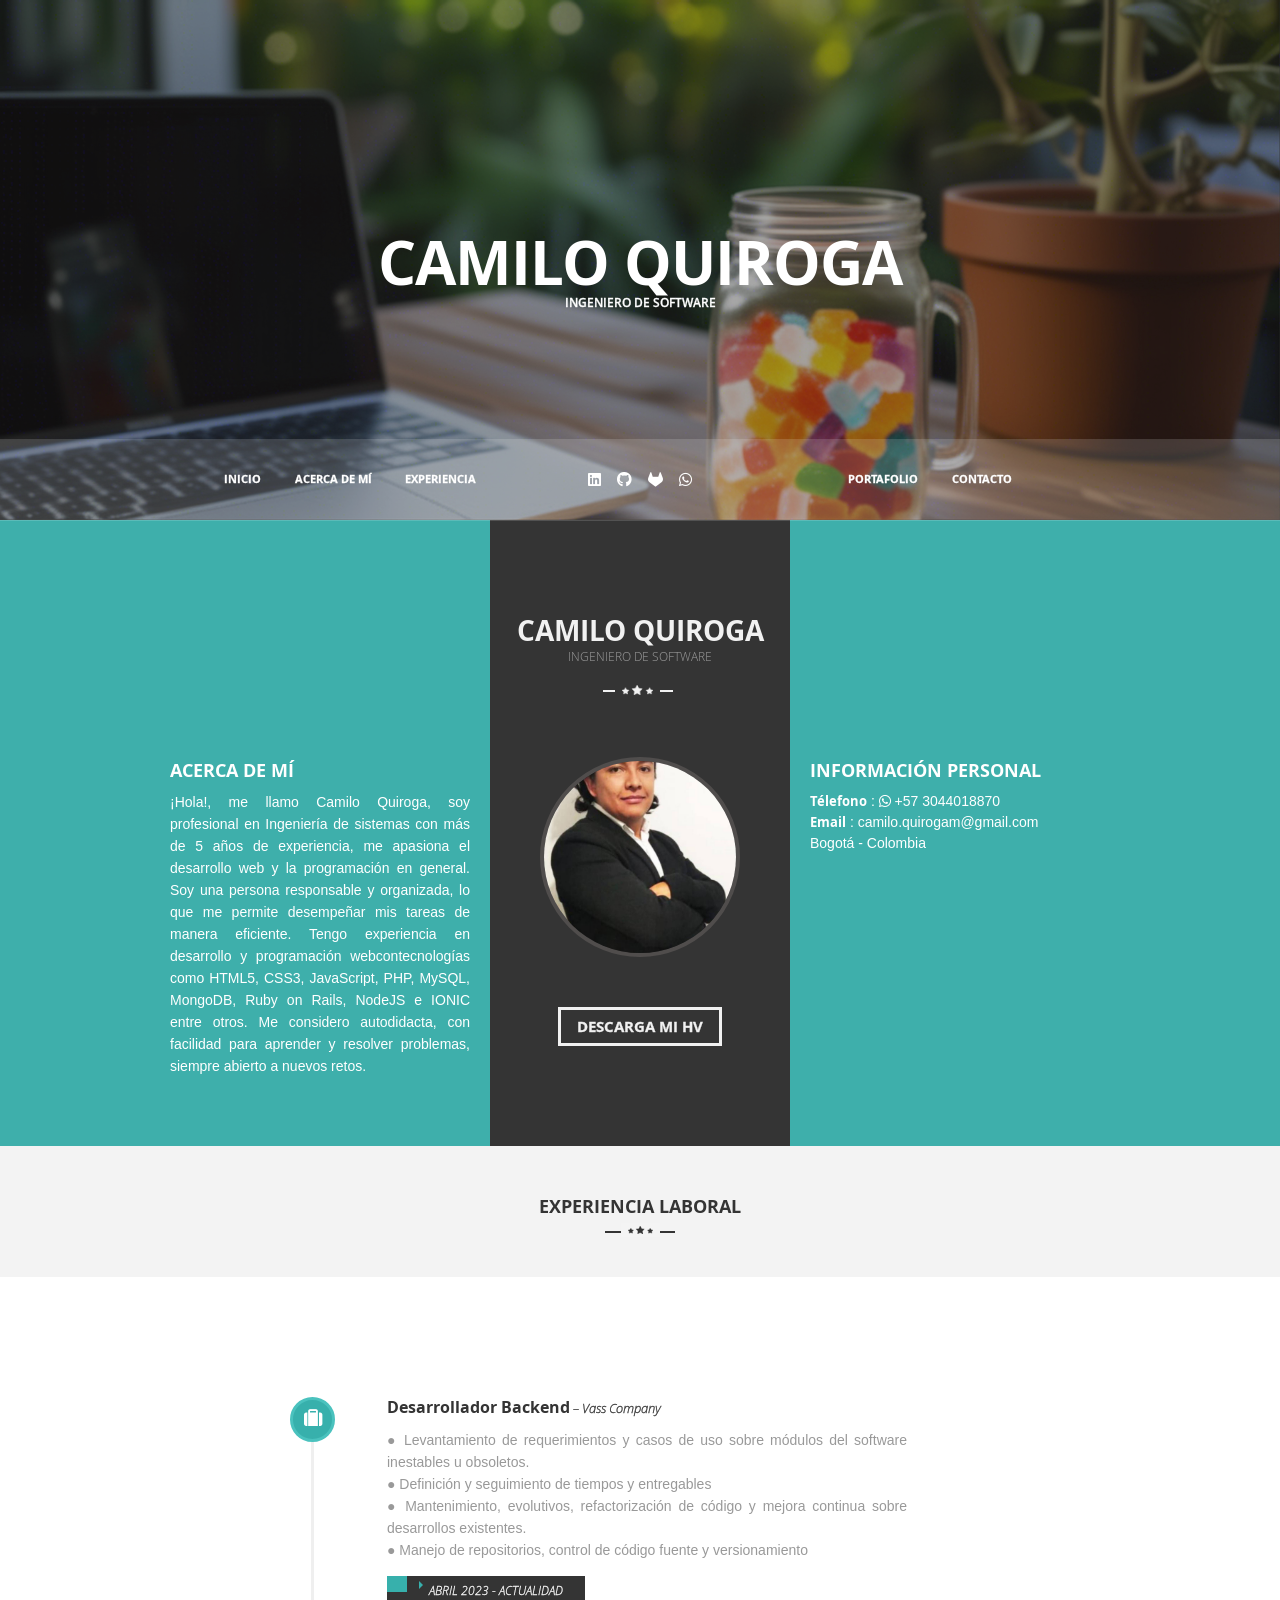
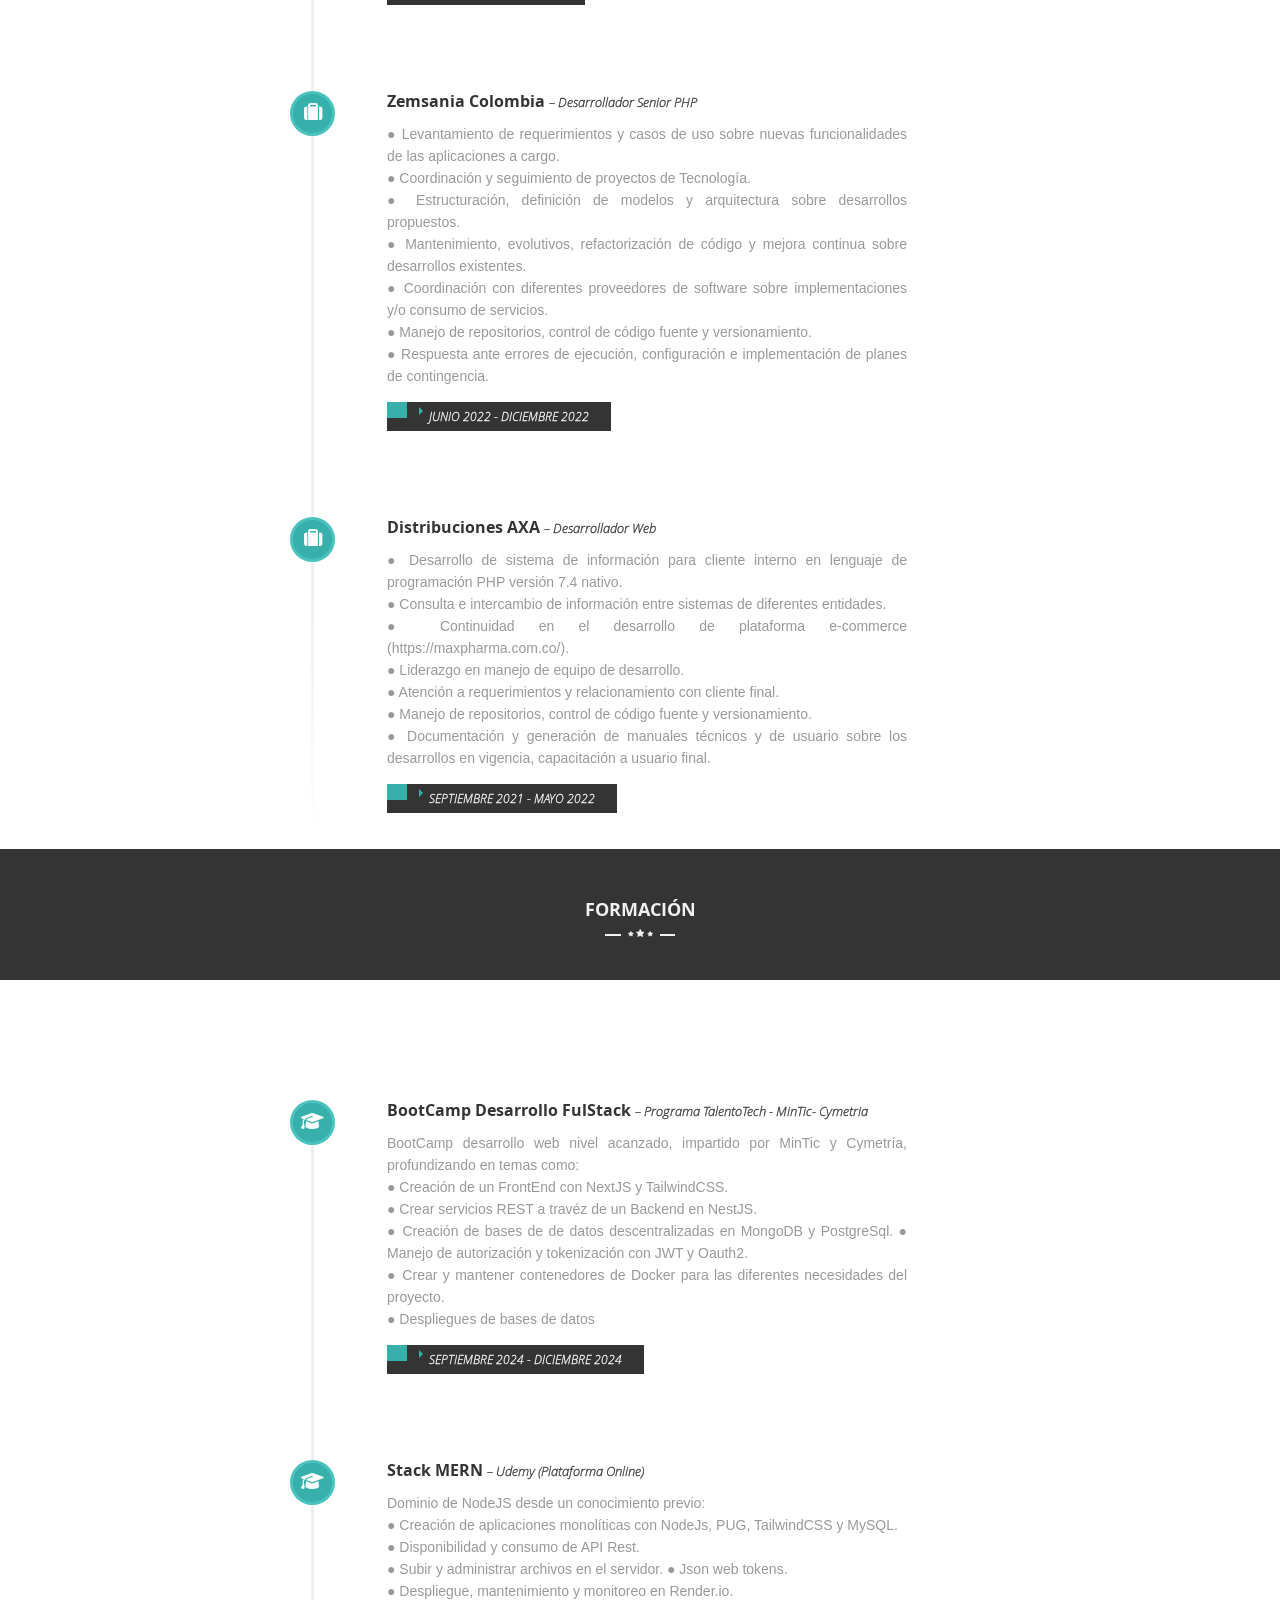
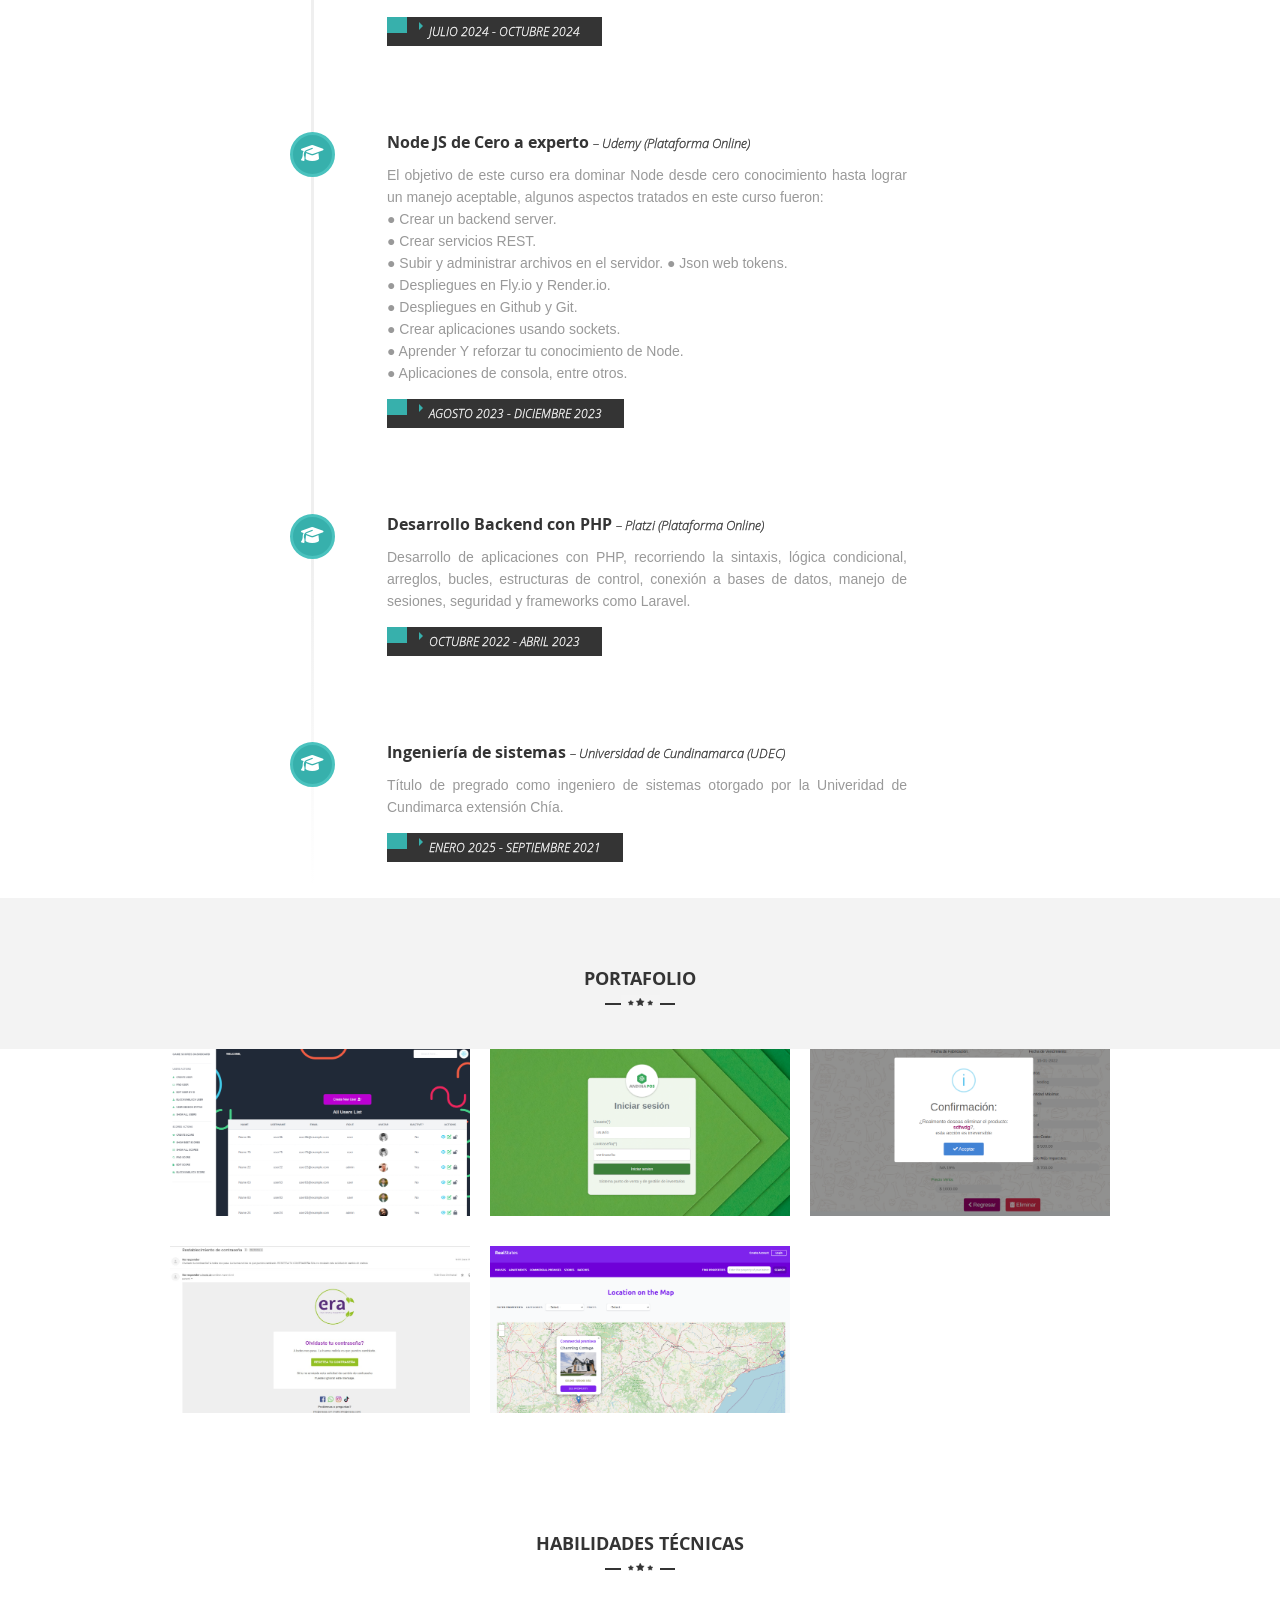
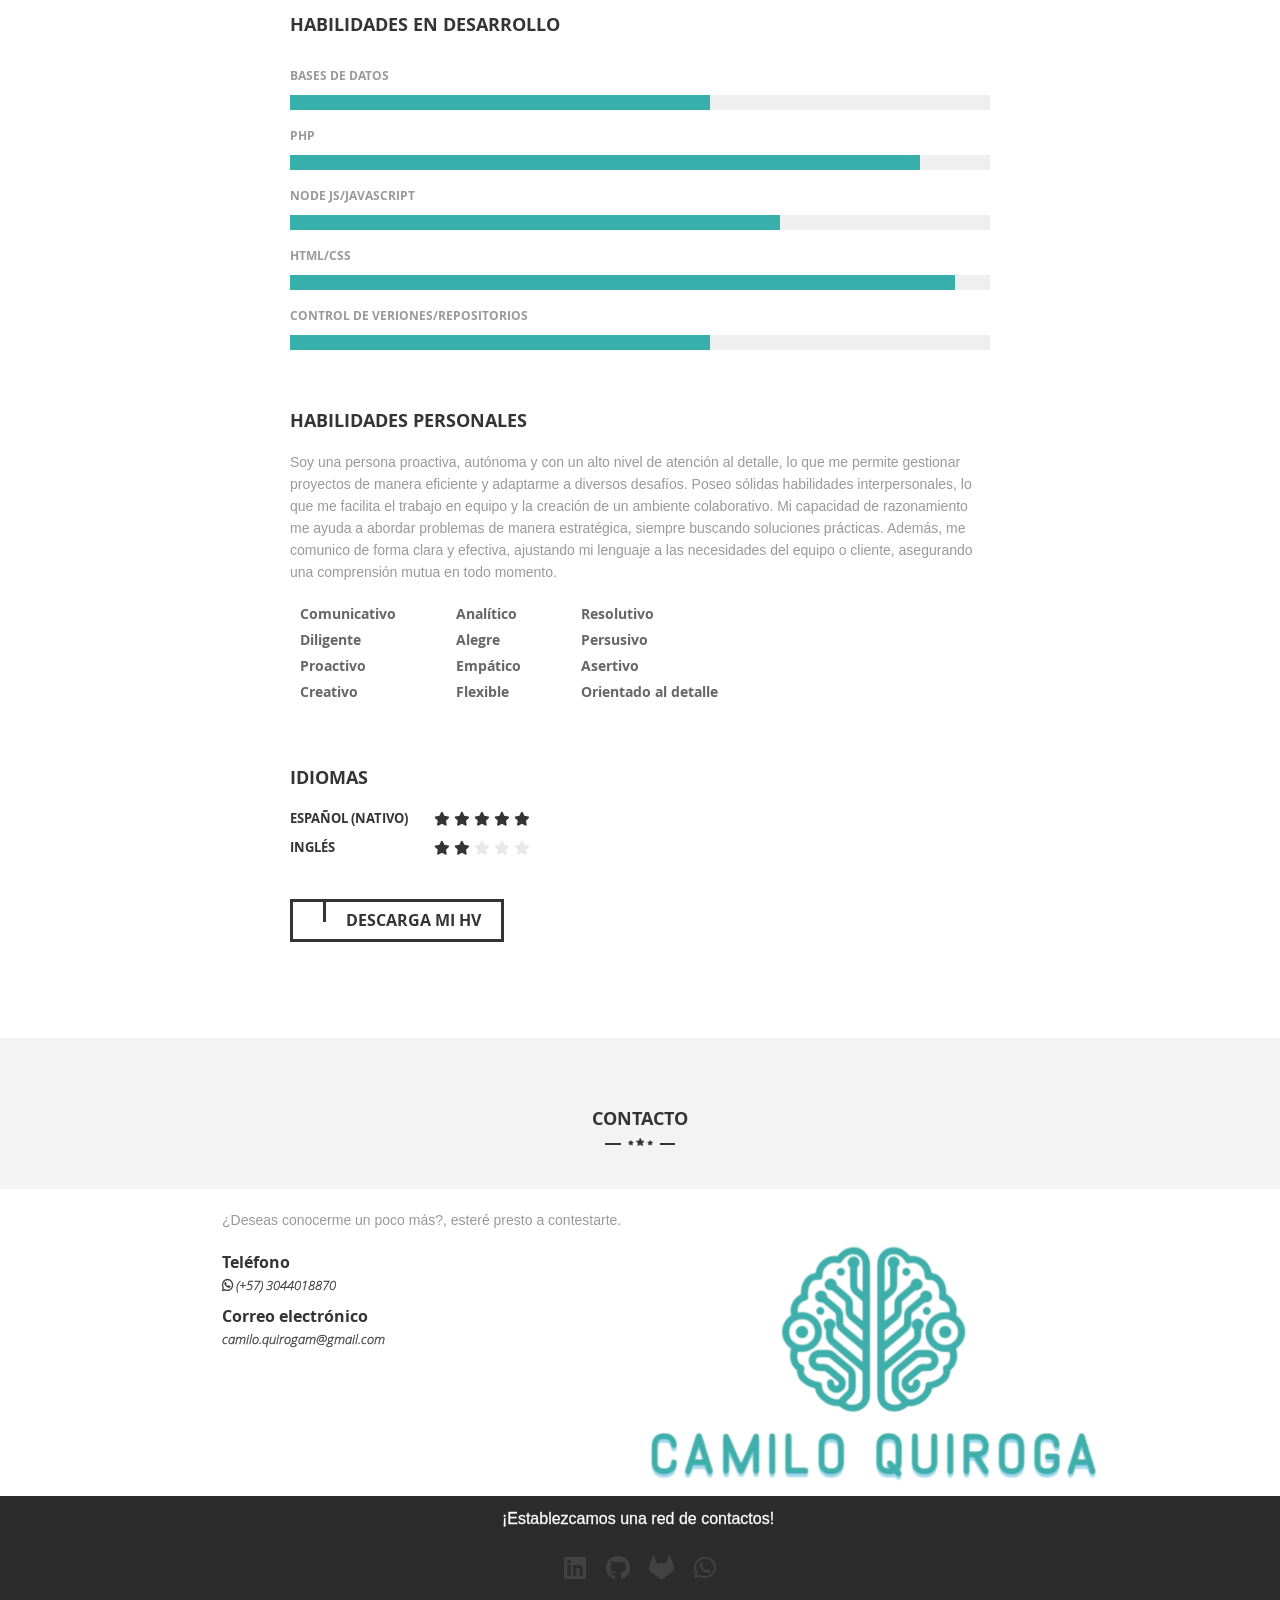
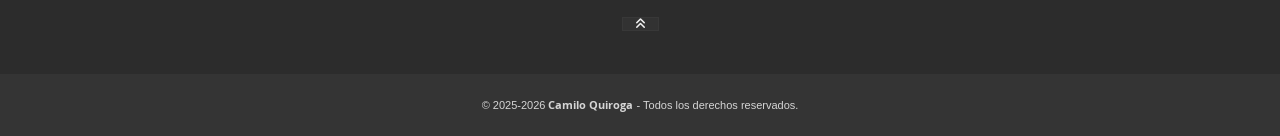
==== commit d63552f1: "Proyectos añadidos" ====
--- a/ES/index.html
+++ b/ES/index.html
@@ -134,7 +134,11 @@
 											<i class="fa-brands fa-whatsapp"></i> +57 3044018870</li>
 										</a>
 									<li>
-										<span>Email</span> : <a href="mailto:camilo.quirogam@gmail.com">camilo.quirogam@gmail.com</a></li>
+										<span>Email</span> : <a href="mailto:camilo.quirogam@gmail.com">camilo.quirogam@gmail.com</a>
+									</li>
+									<li>
+										Bogotá - Colombia
+									</li>
 								</ul>
 							</div>
 							<!--End info-->	
@@ -386,50 +390,50 @@
 				<li class="item one-third column " data-id="id-2" data-type="catWeb">
 					<div class="itemDesc">
 							<div class="itemDescInner">
-							<h3>Summer Time<span> - motion graphic</span></h3>
+							<h3>Andina POS<span> - Aplicación Monolítica</span></h3>
 							<div class=" itemBtn ">
-								<a  class="popup-vimeo" href="http://player.vimeo.com/video/51173359"><i class="fa fa-expand"></i></a>
-								<a href="project_video.html">Ver >></a>
+								<a  href="images/portfolioImages/andinaPOS.png" class=" folio"><i class="fa fa-expand"></i></a>
+								<a href="andinaPOS.html">Ver >></a>
 							</div>
 							</div>
 					</div>
-					<img src="images/portfolioImages/gameScores.png" alt="">
+					<img src="images/portfolioImages/andinaPOS.png" alt="">
 				</li>
 				<li class="item one-third column " data-id="id-3" data-type="catGraphic">
 					<div class="itemDesc">
 							<div class="itemDescInner">
-							<h3>Skyscraper<span> - graphic design</span></h3>
+							<h3>Pepitass<span> - Software veterinario</span></h3>
 							<div class=" itemBtn ">
-								<a  href="images/portfolioImages/gameScores.png" class=" folio"><i class="fa fa-expand"></i></a>
-								<a href="project.html">Ver >></a>
+								<a  href="images/portfolioImages/pepitass.png" class=" folio"><i class="fa fa-expand"></i></a>
+								<a href="./pepitass.html">Ver >></a>
 							</div>
 							</div>
 					</div>
-					<img src="images/portfolioImages/gameScores.png" alt="">
+					<img src="images/portfolioImages/pepitass.png" alt="">
 				</li>
 				<li class="item one-third column " data-id="id-4" data-type="catGraphic">
 					<div class="itemDesc">
 							<div class="itemDescInner">
-							<h3>Summer Time<span> - graphic design</span></h3>
+							<h3>Era S.A.S<span> - API Rest / FrontEnd</span></h3>
 							<div class=" itemBtn ">
-								<a  href="images/portfolioImages/gameScores.png" class=" folio"><i class="fa fa-expand"></i></a>
-								<a href="project.html" >Ver >></a>
+								<a  href="images/portfolioImages/era.png" class=" folio"><i class="fa fa-expand"></i></a>
+								<a href="eraSAS.html" >Ver >></a>
 							</div>
 							</div>
 					</div>
-					<img src="images/portfolioImages/gameScores.png" alt="">
+					<img src="images/portfolioImages/era.png" alt="">
 				</li>
 				<li  class="item one-third column " data-id="id-5" data-type="catGraphic">
 					<div class="itemDesc">
 						<div class="itemDescInner">
-						<h3>Great Restaurant<span> - web design</span></h3>
+						<h3>Real estates<span> - Aplicación Monolítica</span></h3>
 						<div class=" itemBtn ">
-							<a  href="images/portfolioImages/gameScores.png" class=" folio"><i class="fa fa-expand"></i></a>
-							<a href="project.html" >Ver >></a>
+							<a  href="images/portfolioImages/realEstates.png" class=" folio"><i class="fa fa-expand"></i></a>
+							<a href="realEstates.html" >Ver >></a>
 						</div>
 						</div>
 					</div>
-					<img src="images/portfolioImages/gameScores.png" alt="">
+					<img src="images/portfolioImages/realEstates.png" alt="">
 				</li>
 				</ul>
 				<!--End portfolio-->
